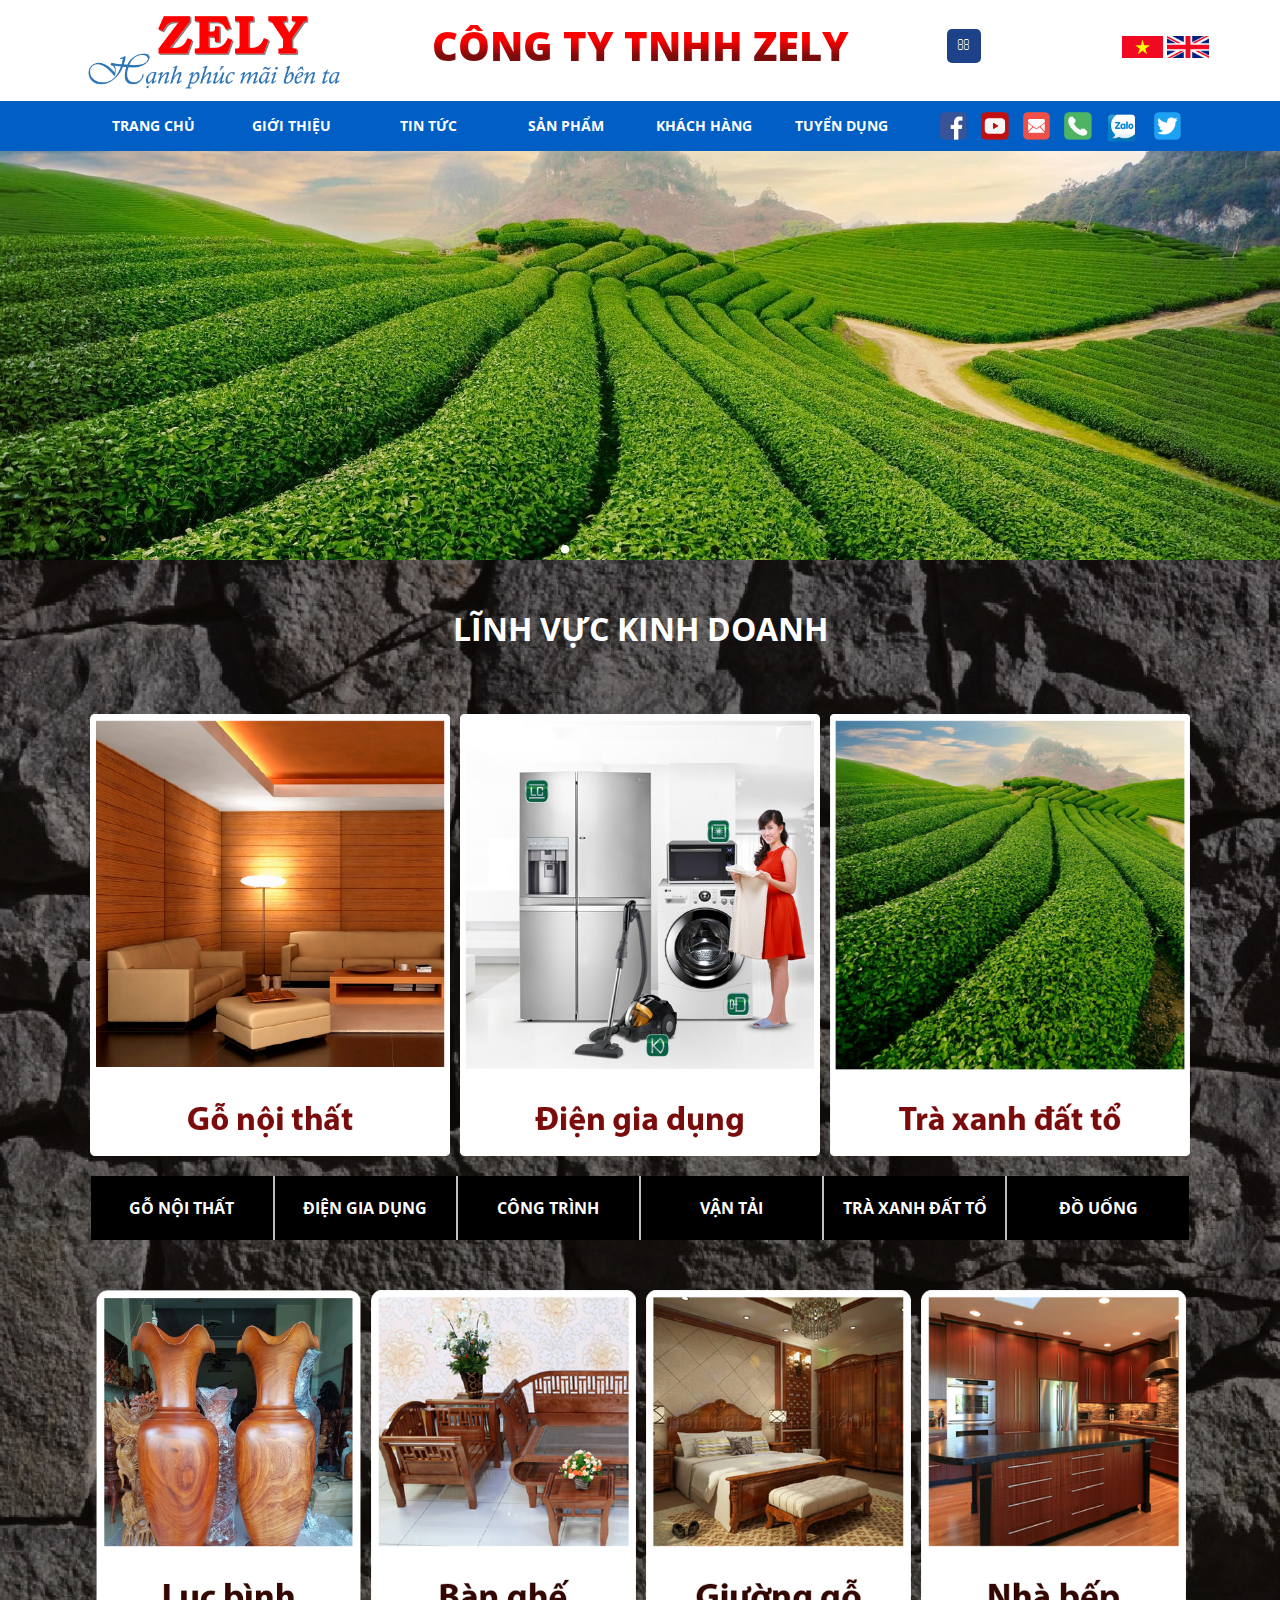
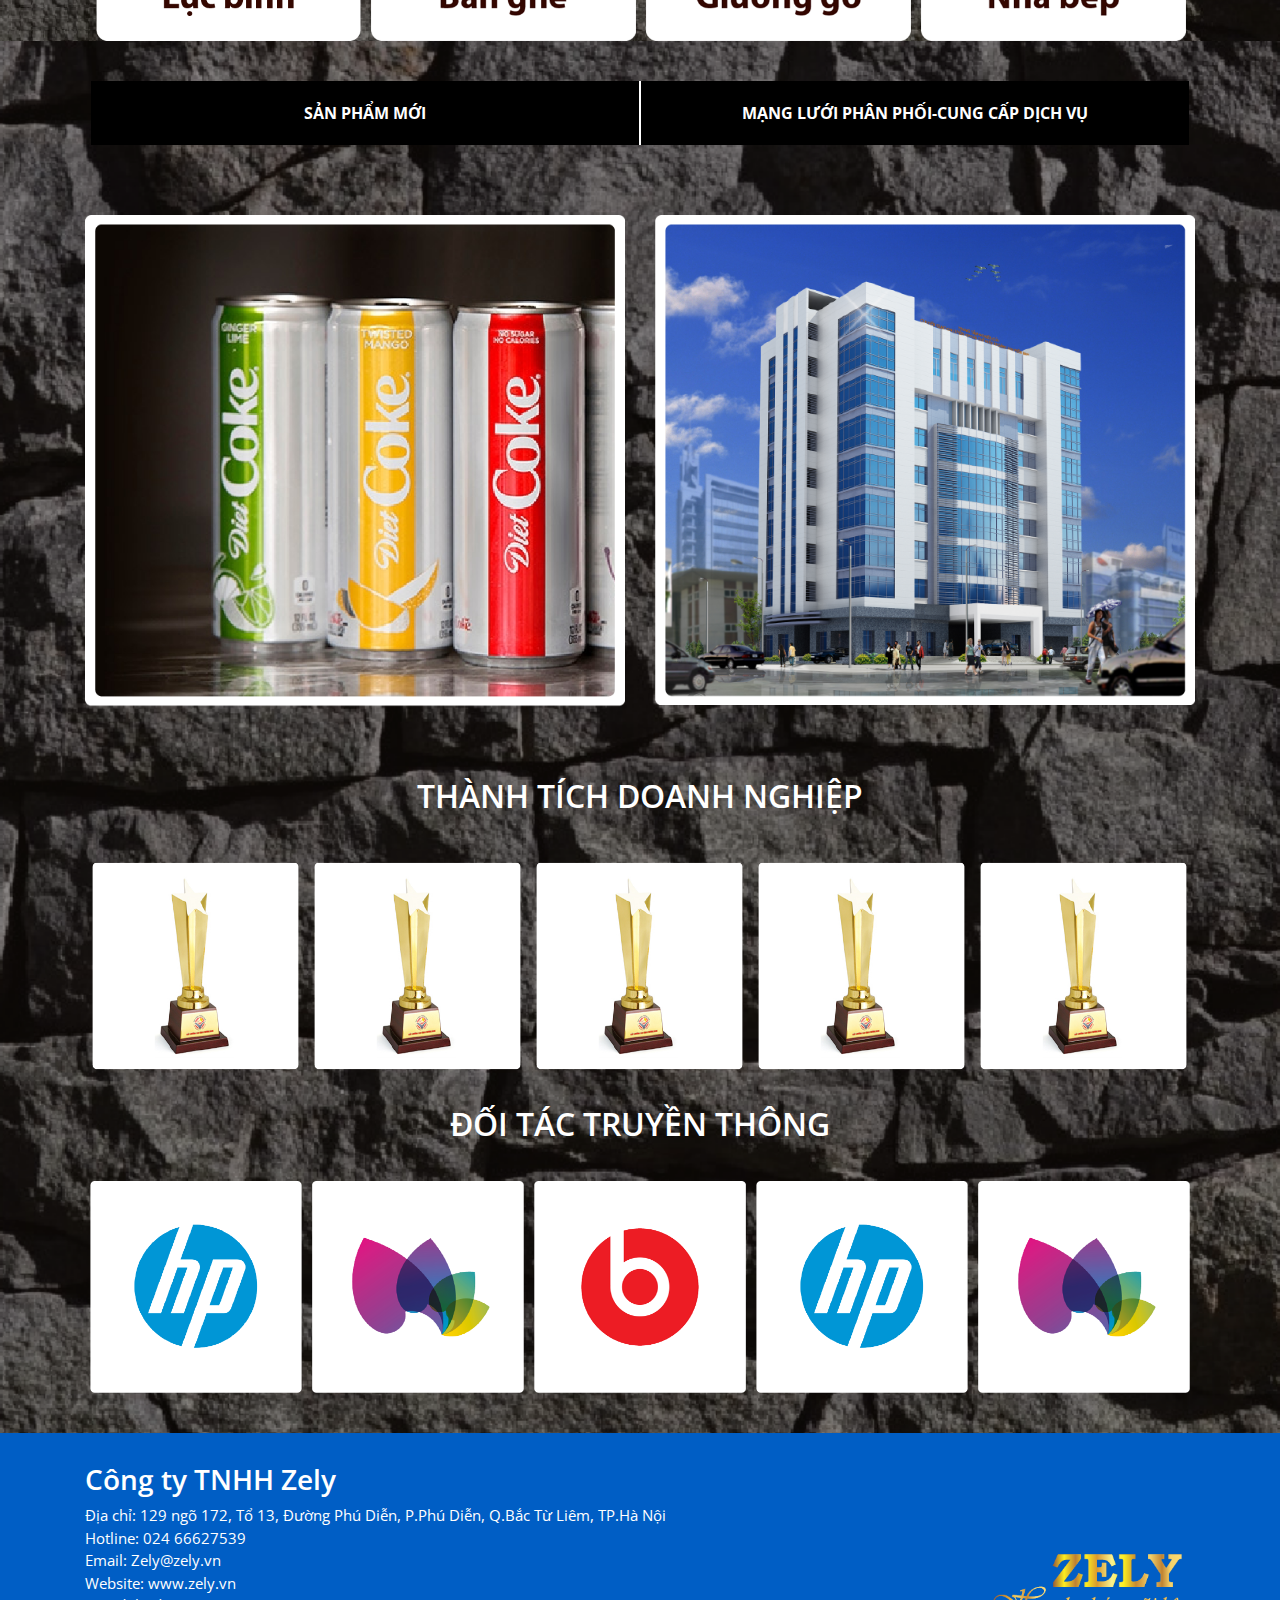
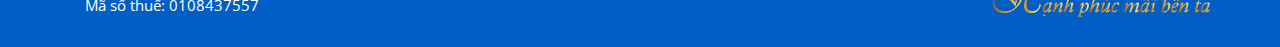
==== index.html @ 78811bee "up" ====
<!DOCTYPE html>
<html lang="en">
	<head>
		<meta charset="UTF-8">
		<meta name="viewport" content="width=device-width, initial-scale=1.0">
		<meta http-equiv="X-UA-Compatible" content="ie=edge">
		<title>Trang chủ</title>
		<!--CSS-->
		<link href="https://fonts.googleapis.com/css?family=Open+Sans:300,300i,400,400i,600,600i,700,700i,800,800i&amp;subset=cyrillic,cyrillic-ext,greek,greek-ext,latin-ext,vietnamese"
			rel="stylesheet">
			<link rel="stylesheet" href="CSS/bootstrap.min.css">
			<link rel="stylesheet" href="CSS/jquery.mmenu.all.css">
			<link rel="stylesheet" href="CSS\jquery.mmenu.css">
			<link rel="stylesheet" href="CSS\slick-theme.css">
			<link rel="stylesheet" href="CSS\slick.css">
			<link rel="stylesheet" href="CSS/font-awesome.min.css">
			<link rel="stylesheet" href="CSS/style.css">
			<!--JS-->
			<script src="JS/jquery-3.2.1.min.js"></script>
			<script src="js/bootstrap.min.js"></script>
			<script src="JS/jquery.mmenu.all.js"></script>
			<script src="JS\jquery.mmenu.js"></script>
			<script src="JS\slick.min.js"></script>
			<script src="JS/main.js"></script>
		</head>
		<body>
			<header class="header">
				<!-- mmenu -->
				<!-- top-bar -->
				<div class="container top-header">
					<div class="row">
						<div class="col-md-3 col-lg-3 col-sm-3 col-3 logo">
							<a href="index.html"><img src="IMG/logo.png" alt="zely"></a>
						</div>
						<div class="col-md-8 col-lg-6 col-sm-8 col-7  text-logo">
							công ty tnhh zely
						</div>
						<div class="col-lg-3 col-md-1 col-sm-1 col-2 search">
							<div class="menu-mobile">
								<a href="#menu"><i class="fa fa-bars" aria-hidden="true"></i></a>
								<nav id="menu">
									<ul id="panel-menu">
										<li><a href="index.html">Trang chủ</a></li>
										<li><a href="#">giới thiệu</a>
										<ul>
											<li><a href="about.html">giới thiệu chung</a></li>
											<li><a href="#">tầm nhìn</a></li>
											<li><a href="#">sứ mệnh</a></li>
											<li><a href="#">giá trị cốt lõi</a></li>
										</ul>
									</li>
									<li><a href="#">tin tức</a></li>
									<li><a href="#">sản phẩm</a>
									<ul>
										<li><a href="wood.html">gỗ nội thất</a></li>
										<li><a href="#">điện gia dụng</a></li>
										<li><a href="#">công trình</a></li>
										<li><a href="#">vận tải</a></li>
										<li><a href="#">trà xanh đất tổ</a></li>
										<li><a href="#">đồ uống</a></li>
										<li><a href="#">sản phẩm khác</a></li>
									</ul>
								</li>
								<li><a href="#">khách hàng</a></li>
								<li><a href="#">tuyển dụng</a></li>
								<li><a href="#">ngôn ngữ</a>
								<ul>
									<li><a href="index.html">Tiếng Việt</a></li>
									<li><a href="index-EN.html">Tiếng Anh</a></li>
								</ul>
							</li>
						</ul>
					</nav>
				</div>
				<!-- search option start -->
				<div class="search-option">
					<input type="text" class="tsearch" placeholder="Tìm kiếm...">
					<button class="button btn-search" type="submit"><i class="fa fa-search"></i></button>
				</div>
				<a class="main-search" href="javascript:;"><i class="fa fa-search"></i></a>
				<!-- search option end -->
				<!-- ngôn ngữ -->
				<ul class="language list-unstyled">
					<li><a href="index.html"><img src="IMG\vietnam.jpg" alt="cờ việt nam"></a></li>
					<li><a href="index-EN.html"><img src="IMG\england .jpg" alt="cờ anh"></a></li>
				</ul>
				<!-- end-ngôn-ngữ -->
			</div>
		</div>
	</div>
	<!-- end-top-bar -->
	<!-- menu-desktop -->
	<!-- menu -->
	<div class="mid-header">
		<div class="container">
			<div class="row">
				<ul class="list-unstyled menu-desktop col-lg-9 col-md-9">
					<li><a href="index.html">Trang chủ</a></li>
					<li><a href="#">giới thiệu</a>
					<ul class="drop-dow list-unstyled">
						<li><a href="about.html">giới thiệu chung</a></li>
						<li><a href="#">tầm nhìn</a></li>
						<li><a href="#">sứ mệnh</a></li>
						<li><a href="#">giá trị cốt lõi</a></li>
					</ul>
				</li>
				<li><a href="#">tin tức</a></li>
				<li><a href="#">sản phẩm</a>
				<ul class="drop-dow list-unstyled">
					<li><a href="wood.html">gỗ nội thất</a></li>
					<li><a href="#">điện gia dụng</a></li>
					<li><a href="#">công trình</a></li>
					<li><a href="#">vận tải</a></li>
					<li><a href="#">trà xanh đất tổ</a></li>
					<li><a href="#">đồ uống</a></li>
					<li><a href="#">sản phẩm khác</a></li>
				</ul>
			</li>
			<li><a href="#">khách hàng</a></li>
			<li><a href="#">tuyển dụng</a></li>
		</ul>
		<!-- social -->
		<ul class="col-lg-3 col-md-3 list-unstyled menu-social">
			<li class="facebook"><a href="#"><img src="IMG\Social\facebook.png" alt="facebook"></a></li>
			<li class="youtube"><a href="#"><img src="IMG\Social\youtube.png" alt="youtube"></a></li>
			<li class="email"><a href="#"><img src="IMG\Social\email.png" alt="email"></a></li>
			<li class="phone"><a href="#"><img src="IMG\Social\phone.png" alt="phone"></a></li>
			<li class="zalo"><a href="#"><img src="IMG\Social\zalo.png" alt="zalo"></a></li>
			<li class="twiter"><a href="#"><img src="IMG\Social\twiter.png" alt="twiter"></a></li>
		</ul>
	</div>
	<!-- end-menu-desktop -->
</div>
</div>
</header>
<!-- start-slider -->
<section>
<div class="slider-banner">
<div id="single_item">
	<div><img src="IMG\slide.png" alt="tea"></div>
	<div><img src="IMG\Asset 1.png" alt="home"></div>
	<div><img src="IMG\slide.png" alt="tea"></div>
	<div><img src="IMG\Asset 1.png" alt="home"></div>
	<div><img src="IMG\slide.png" alt="tea"></div>
	<div><img src="IMG\Asset 1.png" alt="home"></div>
</div>
</div>
</section>
<!-- end-slider -->
<!-- Lĩnh vực kinh doanh-->
<section class="business-areas">
<div class="container all-areas">
<h2 class="title-business-areas">lĩnh vực kinh doanh</h2>
<div class="slider-business-areas">
	<div class="list-slider-areas">
		<div><img src="IMG/list-areas1.png" alt="1"></div>
		<div><img src="IMG/list-areas2.png" alt="2"></div>
		<div><img src="IMG/list-areas3.png" alt="1"></div>
		<div><img src="IMG/list-areas1.png" alt="1"></div>
		<div><img src="IMG/list-areas2.png" alt="2"></div>
		<div><img src="IMG/list-areas3.png" alt="1"></div>
	</div>
</div>
<div class="menu-produ">
	<a href="#menu-reponsive"><i class="fa fa-bars" aria-hidden="true"></i></a>
	<nav id="menu-reponsive">
		<ul id="panel-menu">
			<li><a href="wood.html">gỗ nội thất</a></li>
			<li><a href="#">điện gia dụng</a></li>
			<li><a href="#">công trình</a></li>
			<li><a href="#">vận tải</a></li>
			<li><a href="#">trà xanh đất tổ</a></li>
			<li><a href="#">đồ uống</a></li>
		</ul>
	</nav>
</div>
<div class="menu-product">
	<ul class="list-menu-product">
		<li><a href="wood.html">gỗ nội thất</a></li>
		<li><a href="#">điện gia dụng</a></li>
		<li><a href="#">công trình</a></li>
		<li><a href="#">vận tải</a></li>
		<li><a href="#">trà xanh đất tổ</a></li>
		<li><a href="#">đồ uống</a></li>
	</ul>
	<div class="slide-list-product">
		<div class="product-slide">
			<img src="IMG/list-product-1.png" alt="lục bình">
			<img src="IMG/list-product-2.png" alt="bàn ghế">
			<img src="IMG/list-product-3.png" alt="giường gỗ">
			<img src="IMG/list-product-4.png" alt="nhà bếp">
			<img src="IMG/list-product-1.png" alt="lục bình">
			<img src="IMG/list-product-2.png" alt="bàn ghế">
			<img src="IMG/list-product-3.png" alt="giường gỗ">
			<img src="IMG/list-product-4.png" alt="nhà bếp">
			<img src="IMG/list-product-1.png" alt="lục bình">
			<img src="IMG/list-product-2.png" alt="bàn ghế">
			<img src="IMG/list-product-3.png" alt="giường gỗ">
			<img src="IMG/list-product-4.png" alt="nhà bếp">
		</div>
	</div>
</div>
</section>
<section class="new-product">
<div class="container">
	<ul class="list-new-product">
		<li><a href="#">Sản phẩm mới</a></li>
		<li><a href="#">Mạng lưới phân phối-Cung cấp dịch vụ</a></li>
	</ul>
	<div class="row lan-product-new">
		<div class="col-md-6">
			<div class="slide-coke">
				<img src="IMG/coke.png" alt="drink-coke">
				<img src="IMG/coke.png" alt="drink-coke">
				<img src="IMG/coke.png" alt="drink-coke">
				<img src="IMG/coke.png" alt="drink-coke">
				<img src="IMG/coke.png" alt="drink-coke">
			</div>
		</div>
		<div class="col-md-6">
			<div class="slide-house">
				<img src="IMG/house.png" alt="house">
				<img src="IMG/house.png" alt="house">
				<img src="IMG/house.png" alt="house">
				<img src="IMG/house.png" alt="house">
				<img src="IMG/house.png" alt="house">
			</div>
		</div>
	</div>
</div>
<div class="achievements">
	<div class="container">
		<h2 class="title-achievements">thành tích doanh nghiệp</h2>
		<div class="pic-achievements">
			<img src="IMG/cup.png" alt="cup">
			<img src="IMG/cup.png" alt="cup">
			<img src="IMG/cup.png" alt="cup">
			<img src="IMG/cup.png" alt="cup">
			<img src="IMG/cup.png" alt="cup">
			<img src="IMG/cup.png" alt="cup">
			<img src="IMG/cup.png" alt="cup">
			<img src="IMG/cup.png" alt="cup">
			<img src="IMG/cup.png" alt="cup">
			<img src="IMG/cup.png" alt="cup">
		</div>
	</div>
</div>
<div class="partner">
	<div class="container">
		<h2 class="title-partner">đối tác truyền thông</h2>
		<div class="pic-partner">
			<img src="IMG/partner1.png" alt="cup">
			<img src="IMG/partner2.png" alt="cup">
			<img src="IMG/partner3.png" alt="cup">
			<img src="IMG/partner1.png" alt="cup">
			<img src="IMG/partner2.png" alt="cup">
			<img src="IMG/partner3.png" alt="cup">
			<img src="IMG/partner4.png" alt="cup">
			<img src="IMG/partner1.png" alt="cup">
			<img src="IMG/partner2.png" alt="cup">
			<img src="IMG/partner3.png" alt="cup">
			<img src="IMG/partner4.png" alt="cup">
		</div>
	</div>
</div>
</section>
<footer class="footer">
<div class="container all-logo-gold">
	<h3 class="title-company">Công ty TNHH Zely</h3>
	<div class="text-company">
		Địa chỉ: 129 ngõ 172, Tổ 13, Đường Phú Diễn, P.Phú Diễn, Q.Bắc Từ Liêm, TP.Hà Nội <br />
		Hotline: 024 66627539<br />
		Email: Zely@zely.vn<br />
		Website: www.zely.vn<br />
		Mã số thuế: 0108437557<br />
	</div>
	<div class="logo-gold">
		<img src="IMG/logo-gold.png" alt="">
	</div>
</div>
</footer>
</body>
</html>
---- CSS/style.css ----
body {
    margin: 0;
    padding: 0;
    font-family: 'Open Sans', sans-serif
}

img {
    width: 100%
}

.top-header {
    margin-top: 16px
}

.text-logo {
    text-transform: uppercase;
    font-size: 40px;
    font-weight: 900;
    width: 58%;
    text-align: center;
    background: linear-gradient(to bottom, red 30%, #7A0C0C 50%);
    color: transparent;
    -webkit-background-clip: text;
    background-clip: text
}

.search-option-5 button.button {
    display: inline-block;
    border: none;
    background: none;
    padding: 0
}

.search-option {
    background: #fff none repeat scroll 0 0;
    bottom: -5px;
    color: #444;
    display: none;
    position: absolute;
    right: 1px;
    width: 260px;
    z-index: 99999
}

.search-option input {
    background: #fff none repeat scroll 0 0;
    border: 1px solid #1E428A;
    color: #444;
    display: block;
    float: left;
    font-size: 14px;
    font-style: italic;
    padding: 8px 10px;
    width: 225px;
    height: 34px
}

.search-option button.button {
    background: #1e428a;
    border: medium none;
    color: #fff;
    display: inline-block;
    float: right;
    font-size: 14px;
    line-height: 34px;
    padding: 0 11px;
    text-align: center
}

.header a.main-search {
    color: #fff;
    left: -84%;
    display: inline-block;
    float: right;
    font-size: 13px;
    line-height: 33px;
    position: relative;
    text-align: center;
    width: 34px;
    height: 34px;
    background: #1e428a;
    border-radius: 5px;
    margin-top: 13px
}

.language img {
    width: 47%
}

.language {
    display: inline;
    flex-direction: row;
    margin: 0;
    position: absolute;
    left: 69%;
    top: 21%
}

div#mm-2 {
    background: #498BCE !important;
}

.language li {
    display: inline
}

.menu-prod {
    float: right;
    width: 37px;
    text-align: center;
    padding: 7px;
    background: #0056B3;
    display: none;
    margin-top: 5px;
}

.menu-produ {
    float: right;
    width: 37px;
    text-align: center;
    padding: 7px;
    background: #0056B3;
    display: none;
    margin-top: 5px;
}

.menu-prod a {
    text-decoration: none;
    color: #fff
}

.menu-produ a {
    text-decoration: none;
    color: #fff
}

.menu-prod i {
    font-size: 18px;
}

.menu-produ i {
    font-size: 18px;
}

#menu-reponsiv {
    text-transform: uppercase
}

#menu-reponsive {
    text-transform: uppercase
}

ul.mm-listview {
    background: #0056B3
}

li.mm-listitem {
    color: #fff;
    font-weight: 600
}

div#panel-menu {
    background: #0056B3;
}

@media(max-width:1199px) {
    .text-logo-en {
        font-size: 36px !important;
    }
    .list-menu-wood-EN li {
        font-size: 14px;
    }
}

@media (max-width:991px) {
    .menu-prod {
        display: block;
    }
    .list-menu-wood {
        display: none !important;
    }
    .text-company {
        font-size: 14px;
    }
    h3.title-company {
        font-size: 25px !important;
    }
    h2.title-achievements,
    h2.title-partner {
        font-size: 29px !important;
    }
    .list-menu-product {
        display: none !important;
    }
    .list-new-product li {
        font-size: 15px;
        padding: 11px 0 !important;
    }
    .menu-produ {
        display: block;
    }
    .mid-header .container {
        overflow: hidden
    }
    .header .mid-header {
        margin-top: 0;
        background: unset
    }
    .header .menu-mobile {
        display: block
    }
    .mid-header .menu-social {
        display: none
    }
    .mid-header .menu-desktop {
        display: none
    }
    .language {
        left: 60%;
        top: 19%;
        display: none
    }
    .header a.main-search {
        display: none
    }
    .text-logo {
        font-size: 29px;
        text-align: left;
    }
    /*.search-top-header
   {
      margin-top:6px;
      font-size:10px;
      height:29px
      }*/
    .search-top-header {
        display: none
    }
    .logo-gold img {
        top: 72% !important;
    }
}

@media (max-width:767px) {
    .text-logo-en {
        font-size: 26px !important;
    }
    footer.footer {
        padding: 15px 0 !important;
    }
    .text-company {
        font-size: 14px;
    }
    h3.title-company {
        font-size: 22px !important;
    }
    .logo-gold img {
        top: 79% !important;
        width: 22% !important;
    }
    h2.title-achievements,
    h2.title-partner {
        font-size: 21px !important;
        padding: 20px 0 !important;
    }
    .product-slide button {
        display: none !important;
    }
    .list-new-product li {
        font-size: 17px;
    }
    .top-header {
        margin-top: 0px;
    }
    .search .menu-mobile {
        float: right;
        text-align: center;
        padding: 2px 7px;
        background: #0056B3;
        margin-top: 10px;
    }
    .text-logo {
        font-size: 21px;
        margin-top: 10px;
    }
    .logo img {
        width: 114%;
        margin-top: 10px;
    }
    .new-product {
        padding: 15px 0 !important;
    }
    .slide-house {
        margin: 0px 0px !important;
    }
}

@Media(max-width:576px) {
    .text-logo-en {
        font-size: 22px !important;
    }
    h3.title-company {
        font-size: 20px !important;
    }
    .text-company {
        font-size: 13px !important;
    }
    .list-new-product {
        flex-direction: column !important;
        width: 100% !important;
        margin-bottom: 0px !important;
    }
    .list-new-product li {
        font-size: 13px;
        width: 100% !important;
        border-left: none !important;
        border-right: none !important;
        border-bottom: 1px solid #fff;
    }
    .list-new-product li:last-child {
        border-bottom: none;
    }
}

@media (max-width:515px) {
    .text-logo-en {
        font-size: 19px !important;
    }
}

@media (max-width:455px) {
    .text-company {
        font-size: 11px !important;
    }
    h3.title-company {
        font-size: 15px !important;
    }
    .list-new-product li {
        font-size: 11px;
    }
}

@media (max-width:504px) {
    h2.title-achievements,
    h2.title-partner {
        font-size: 19px !important;
        padding: 13px 0 !important;
    }
    .text-logo {
        font-size: 19px
    }
    .search .menu-mobile {}
}

@media (max-width:473px) {
    .search .menu-mobile {
        margin-top: 6px;
    }
}

@media (max-width:452px) {
    .text-logo-en {
        font-size: 16px !important;
    }
    .text-logo {
        font-size: 18px;
    }
}

@media (max-width:431px) {
    .text-logo {
        font-size: 17px;
    }
}

@media (max-width:428px) {
    h2.title-achievements,
    h2.title-partner {
        font-size: 16px !important;
    }
    .text-logo {
        font-size: 16px
    }
    .logo img {
        width: 138%;
    }
}

@media(max-width:428px) {
    .text-logo {
        font-size: 15px;
    }
}

@media (max-width:368px) {
    h2.title-achievements,
    h2.title-partner {
        font-size: 14px !important;
    }
    .text-logo {
        font-size: 14px
    }
    .logo img {
        width: 149%;
    }
}

@media (max-width:346px) {
    .text-logo {
        font-size: 13px;
    }
}

@media (max-width: 326px) {
    .text-logo {
        font-size: 12px !important;
    }
}

@media (max-width:315px) {
    h2.title-achievements,
    h2.title-partner {
        font-size: 13px !important;
        padding: 10px 0 !important;
    }
    .text-logo {
        font-size: 13px
    }
}

/*mid-header*/

.mid-header {
    background: #005EC5;
    margin-top: 5px
}

.menu-desktop {
    display: flex;
    margin: 0;
    height: 50px
}

.menu-desktop>li {
    text-transform: uppercase;
    position: relative;
    text-align: center;
    width: 16.666%;
    padding-top: 14px;
    font-size: 14px
}

.menu-desktop>li>a {
    text-decoration: none;
    font-weight: 700;
    color: #fff
}

.menu-desktop>li:before {
    content: '';
    background: #fff;
    width: 0;
    height: 2px;
    left: 0;
    transition: all linear .5s;
    position: absolute;
    top: 0
}

.menu-desktop>li:hover:before {
    width: 100%
}

.drop-dow {
    background: #005ec5;
    border-top: 2px solid #1e428a;
    left: 0;
    opacity: 0;
    position: absolute;
    top: 115%;
    transition: all .3s ease 0;
    visibility: hidden;
    width: 220px;
    z-index: -99
}

.drop-dow li {
    border-bottom: 1px solid #ddd;
    padding: 0;
    position: relative;
    width: 100%
}

.drop-dow>li>a {
    color: #fff;
    display: block;
    font-size: 13px;
    font-weight: 700;
    padding: 10px 15px;
    text-transform: uppercase
}

.drop-dow>li>a:hover {
    color: #fff;
    background: #1e428a
}

li:hover .drop-dow {
    top: 100%;
    opacity: 1;
    z-index: 999;
    visibility: visible
}

.menu-desktop li:hover .drop-dow {
    display: block;
    transition: .9s
}

.menu-social {
    display: flex;
    margin-top: 11px;
    margin-bottom: 0
}

.menu-social li a img {
    width: 66%
}

.menu-mobile {
    float: right;
    width: 37px;
    text-align: center;
    padding: 7px;
    background: #0056B3;
    display: none
}

.menu-mobile a {
    text-decoration: none;
    color: #fff
}

.menu-mobile i {
    font-size: 18px;
}

#menu {
    text-transform: uppercase
}

ul.mm-listview {
    background: #0056B3
}

li.mm-listitem {
    color: #fff;
    font-weight: 600
}

.slider-banner .slick-dots {
    bottom: 0;
}

.slider-banner .slick-dots li.slick-active button:before {
    opacity: 1;
    color: #fff;
}

.slider-banner .slick-dots li button:before {
    opacity: 0.65;
    color: #000;
    font-size: 36px;
}

@media (max-width:767px) {
    .slider-banner .slick-dots li button:before {
        display: none !important;
    }
}

/* Lĩnh vực kinh doanh */

.business-areas {
    background: url(..//IMG/background-areas.png) top center repeat;
    background-size: cover;
    margin-top: -30px;
}

h2.title-business-areas {
    text-transform: uppercase;
    text-align: center;
    font-weight: 700;
    color: #fff;
    margin-bottom: 66px;
}

.all-areas {
    padding-top: 50px;
}

.slider-business-areas img {
    padding: 0px 5px
}

.slider-banner .slick-slide,
.slider-business-areas .slick-slide:focus {
    outline: none !important;
}

.slider-business-areas .slick-next:before {
    content: '\f0da';
    font-family: FontAwesome;
}

.slider-business-areas .slick-prev:before {
    content: '\f0d9';
    font-family: FontAwesome;
}

.slider-business-areas .slick-prev:before,
.slider-business-areas .slick-next:before {
    opacity: 1;
    font-size: 40px;
}

@media(max-width: 991px) {
    h2.title-business-areas {
        font-size: 29px;
    }
    h2.title-business-areas {
        margin-bottom: 46px;
    }
}

.all-fix {
    height: 326px !important;
}

@media(max-width: 767px) {
    h2.title-business-areas {
        font-size: 21px;
    }
    h2.title-business-areas {
        margin-bottom: 30px;
    }
    .slider-business-areas button {
        display: none !important;
    }
    .about {
        padding: 50px 0 !important;
    }
    .mid-about {
        margin: 36px 0 !important;
    }
    .mid-about {
        height: 325px !important;
    }
    .title-about {
        font-size: 20px !important;
    }
}

@media(max-width: 576px) {
    .slide-coke {
        margin: 28px 0 !important;
    }
    .all-areas {
        padding-top: 27px;
    }
    .list-product-wood ul {
        display: flex;
        flex-direction: column;
    }
    .list-pro img {
        width: 90% !important;
    }
    .pagination a {
        font-size: 13px !important;
    }
}

@media(max-width: 504px) {
    h2.title-business-areas {
        font-size: 19px;
    }
}

@media(max-width:462px) {
    .title-about {
        font-size: 17px !important;
    }
    .all-fix {
        height: 281px !important;
    }
}

@media(max-width: 428px) {
    h2.title-business-areas {
        font-size: 16px;
    }
    .all-areas {
        padding-top: 15px;
    }
    h2.title-business-areas {
        margin-bottom: 15px;
    }
}

@media(max-width: 389px) {
    .text-logo-en {
        font-size: 14px !important;
    }
}

@media(max-width: 368px) {
    h2.title-business-areas {
        font-size: 14px;
    }
}

@media(max-width: 346px) {
    .text-logo-en {
        font-size: 12px !important;
    }
}

@media(max-width: 315px) {
    h2.title-business-areas {
        font-size: 13px;
    }
}

@media (max-width: 305px) {
    .text-logo-en {
        font-size: 12px !important;
    }
}

/* menu-product */

.menu-product {
    width: 99%;
    margin: 0 auto;
}

.list-menu-product {
    list-style: none;
    display: flex;
    margin-top: 20px;
    padding: 0;
    background: #000;
}

.list-menu-product li {
    text-transform: uppercase;
    cursor: pointer;
    text-align: center;
    padding: 20px 0;
    width: 16.69%;
    font-weight: 700;
    border-left: 1px solid #BFBFBF;
    border-right: 1px solid #BFBFBF;
}

.list-menu-product li:first-child {
    border-left: none;
}

.list-menu-product li:last-child {
    border-right: none;
}

.list-menu-product li a {
    text-decoration: none;
    color: #fff;
}

.product-slide {
    margin-top: 50px;
}

.product-slide img {
    padding: 0px 5px
}

.product-slide .slick-slide,
.product-slide .slick-slide:focus {
    outline: none !important;
}

.product-slide .slick-next:before {
    content: '\f0da';
    font-family: FontAwesome;
}

.product-slide .slick-prev:before {
    content: '\f0d9';
    font-family: FontAwesome;
}

.product-slide .slick-prev:before,
.product-slide .slick-next:before {
    opacity: 1;
    font-size: 40px;
}

.active {
    background: #005EC5 !important;
}

.list-new-product {
    display: flex;
    background: #000;
    list-style-type: none;
    width: 99%;
    margin: 0 auto;
    ;
    padding-left: 0;
}

.list-new-product li {
    width: 50%;
    text-align: center;
    padding: 20px 0;
    font-weight: 700;
    border-left: 1px solid #fff;
    border-right: 1px solid #fff
}

.list-new-product li:first-child {
    border-left: none;
}

.list-new-product li:last-child {
    border-right: none;
}

.list-new-product li a {
    text-decoration: none;
    color: #fff;
    text-transform: uppercase;
}

.slide-coke .slick-slide,
.slide-coke .slick-slide:focus {
    outline: none !important;
}

.slide-house .slick-slide,
.slide-house .slick-slide:focus {
    outline: none !important;
}

.new-product {
    background: url(../IMG/background-areas.png) top center no-repeat;
    background-size: cover;
    padding: 40px 0;
}

.list-new-product {
    margin-bottom: 30px;
}

.slide-coke {
    margin: 40px 0;
}

.slide-house {
    margin: 40px 0;
}

h2.title-achievements,
h2.title-partner {
    text-align: center;
    color: #fff;
    text-transform: uppercase;
    font-weight: 600;
    padding: 30px 0;
}

.pic-partner img {
    padding: 0 5px;
}

.logo-gold {}

.logo-gold img {
    width: 19%;
    position: absolute;
    top: 59%;
    right: 0;
}

footer.footer {
    padding: 30px 0;
    background: #005EC5;
}

.text-company {
    color: #fff;
    font-size: 15px;
}

h3.title-company {
    font-weight: 600;
    color: #fff;
}

.all-logo-gold {
    position: relative;
}

/* About */

.about {
    background: url(../IMG/background-areas.png) top center no-repeat;
    background-size: cover;
    padding: 140px 0;
}

.pic-about {
    text-align: center;
    padding-top: 50px;
}

.pic-about img {
    width: 20%;
}

.title-about {
    text-align: center;
    text-transform: uppercase;
    margin: 10px 0;
    font-weight: 700;
    font-size: 25px;
}

.text-about {
    padding: 0 20px;
    font-size: 15px;
    text-align: center;
}

.all-about {
    background: #fff;
    border-radius: 32px;
    transition-timing-function: ease-out;
    transition-duration: .35s;
}

.all-about:hover {
    transition-timing-function: ease-out;
    transition-duration: .3s;
    transform: translateY(-10px);
    box-shadow: 0 14px 32px 0 rgba(0, 0, 0, 0.3);
}

.all-fix {
    height: 303px;
}

.mid-about {
    height: 383px;
}

/* Gỗ nội thất */

.list-menu-wood {
    list-style: none;
    display: flex;
    padding: 0;
    background: #000;
    margin: 0;
}

.list-menu-wood li {
    padding: 20px 0;
    width: 16.69%;
    border-left: 1px solid #BFBFBF;
    border-right: 1px solid #BFBFBF;
    cursor: pointer;
    text-align: center;
}

.list-menu-wood li:first-child {
    border-left: none;
}

.list-menu-wood li:last-child {
    border-right: none;
}

.menu-product-wood {
    width: 100%;
    margin: 0 auto;
    margin-top: -30px;
    background: url(../IMG/background-areas.png) top center no-repeat;
    background-size: cover;
}

.list-menu-wood li a {
    text-decoration: none;
    color: #fff;
    text-transform: uppercase;
    font-weight: 700;
}

.list-product-wood {
    padding: 80px 0;
}

article.list-pro>ul>li {
    display: inline;
}

.list-pro img {
    width: 24%;
    padding: 5px;
}

.all-menu-product-wood {
    padding-top: 40px;
}

.pagination {
    display: flex;
    width: 100%;
    justify-content: center;
    padding-bottom: 20px;
}

.pagination a {
    color: #fff;
    float: left;
    padding: 8px 16px;
    text-decoration: none;
    transition: background-color .3s;
}

.pagination a.active {
    color: #000;
}

.pagination a:hover:not(.active) {
    background-color: #ddd;
    color: #000;
}

.fix-en {}
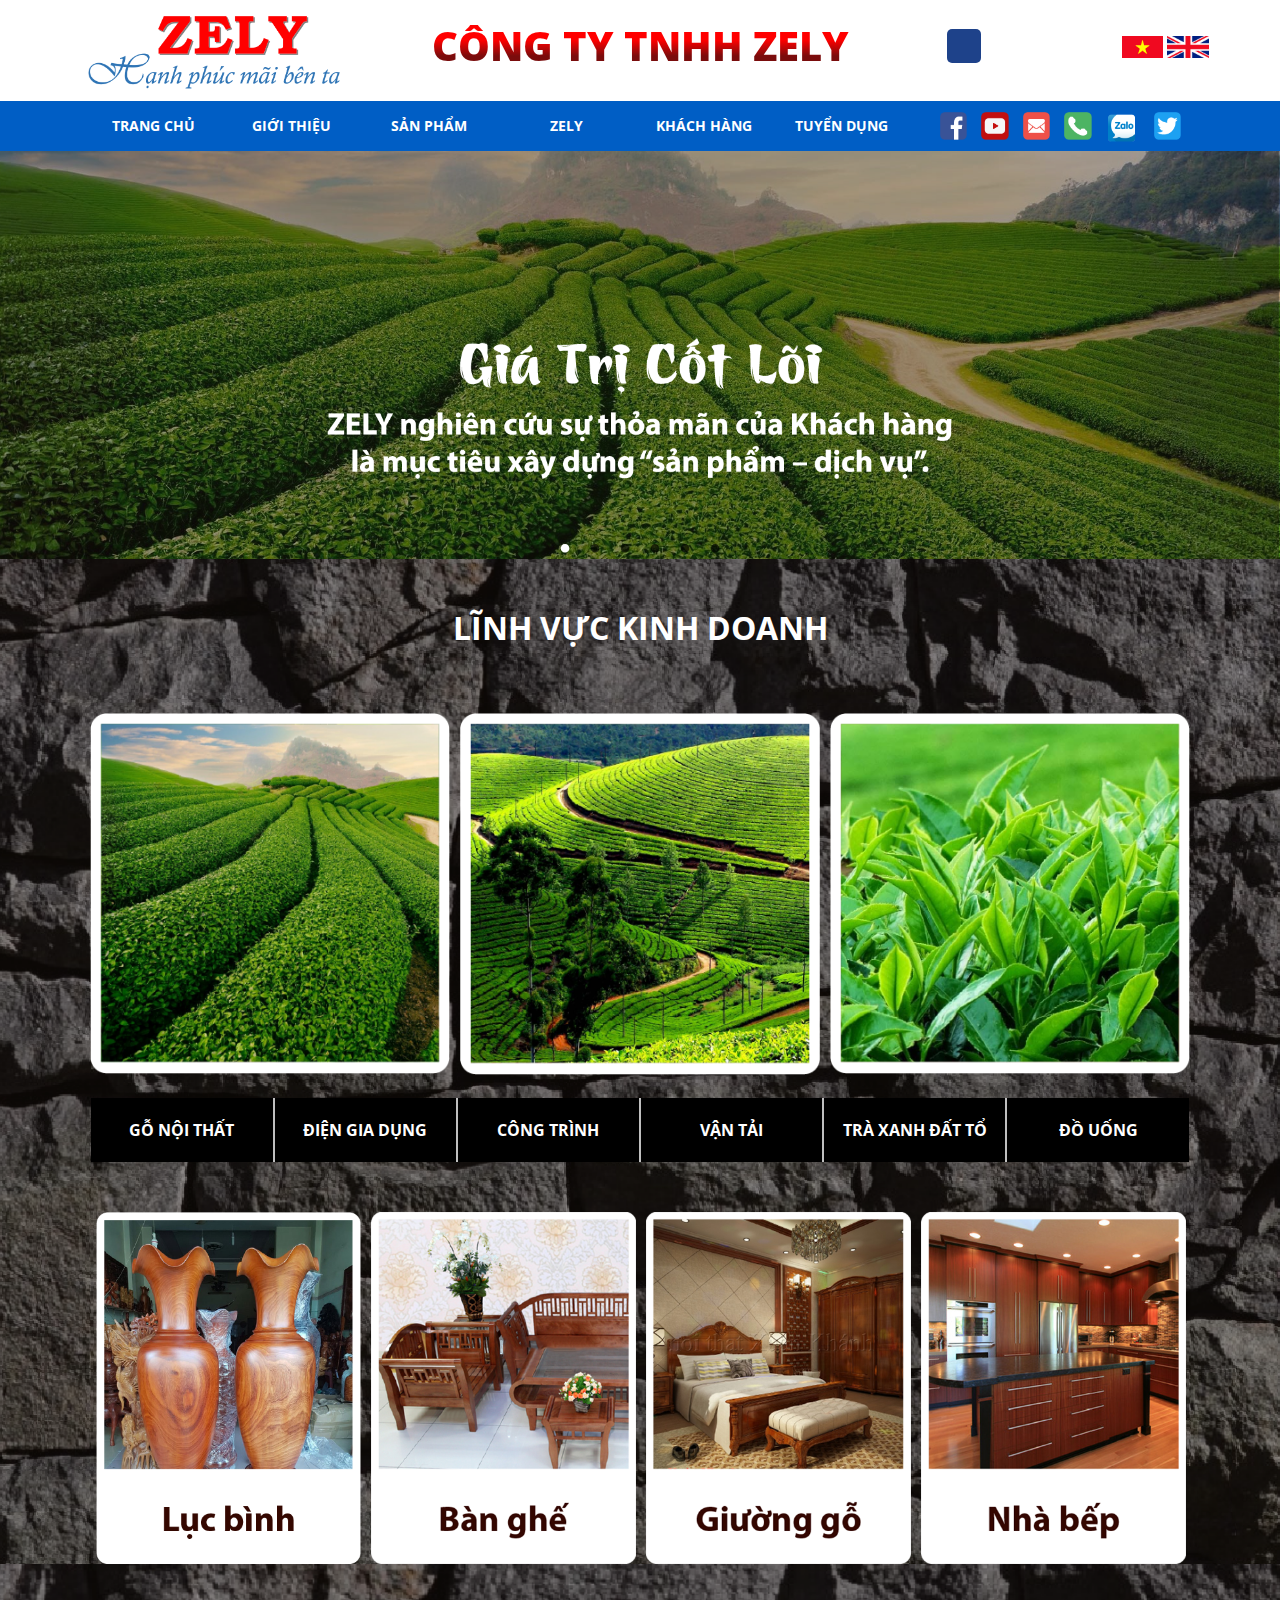
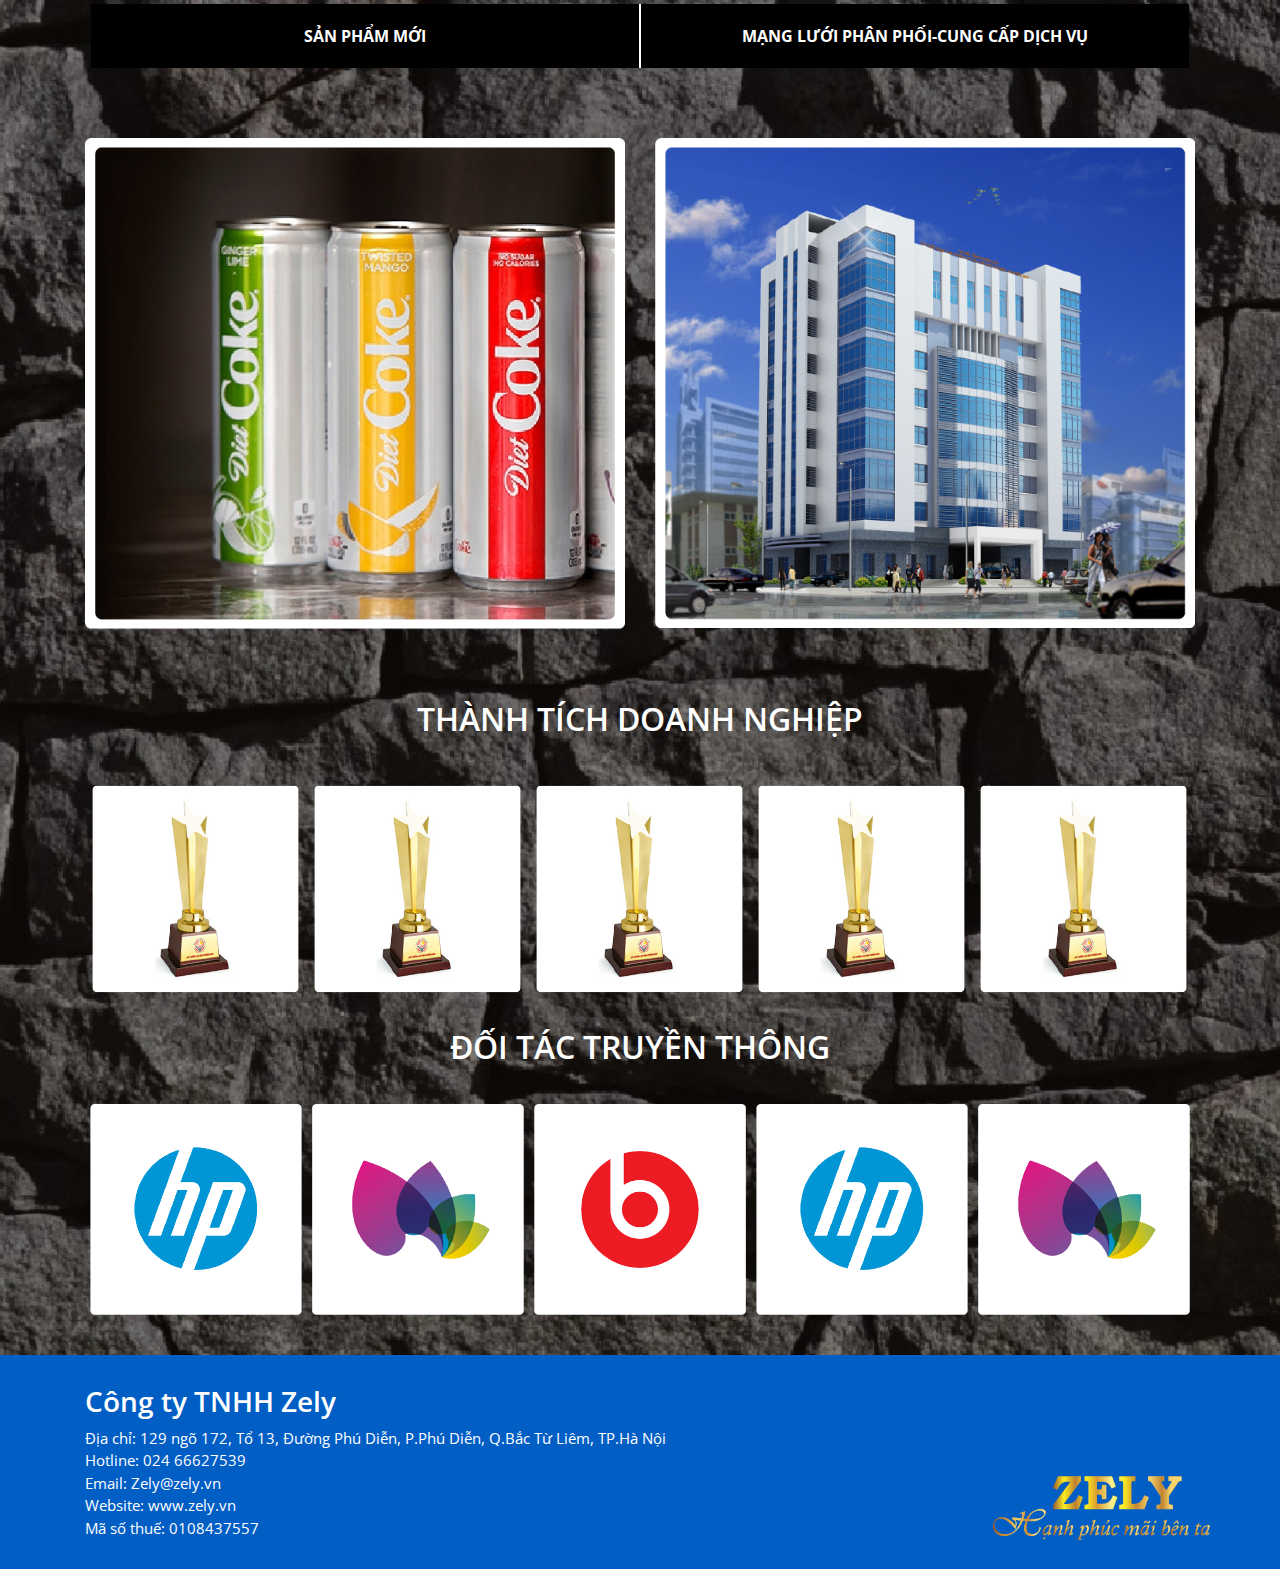
==== commit b9579081: "update" ====
--- a/index.html
+++ b/index.html
@@ -1,283 +1,315 @@
 <!DOCTYPE html>
 <html lang="en">
-	<head>
-		<meta charset="UTF-8">
-		<meta name="viewport" content="width=device-width, initial-scale=1.0">
-		<meta http-equiv="X-UA-Compatible" content="ie=edge">
-		<title>Trang chủ</title>
-		<!--CSS-->
-		<link href="https://fonts.googleapis.com/css?family=Open+Sans:300,300i,400,400i,600,600i,700,700i,800,800i&amp;subset=cyrillic,cyrillic-ext,greek,greek-ext,latin-ext,vietnamese"
-			rel="stylesheet">
-			<link rel="stylesheet" href="CSS/bootstrap.min.css">
-			<link rel="stylesheet" href="CSS/jquery.mmenu.all.css">
-			<link rel="stylesheet" href="CSS\jquery.mmenu.css">
-			<link rel="stylesheet" href="CSS\slick-theme.css">
-			<link rel="stylesheet" href="CSS\slick.css">
-			<link rel="stylesheet" href="CSS/font-awesome.min.css">
-			<link rel="stylesheet" href="CSS/style.css">
-			<!--JS-->
-			<script src="JS/jquery-3.2.1.min.js"></script>
-			<script src="js/bootstrap.min.js"></script>
-			<script src="JS/jquery.mmenu.all.js"></script>
-			<script src="JS\jquery.mmenu.js"></script>
-			<script src="JS\slick.min.js"></script>
-			<script src="JS/main.js"></script>
-		</head>
-		<body>
-			<header class="header">
-				<!-- mmenu -->
-				<!-- top-bar -->
-				<div class="container top-header">
-					<div class="row">
-						<div class="col-md-3 col-lg-3 col-sm-3 col-3 logo">
-							<a href="index.html"><img src="IMG/logo.png" alt="zely"></a>
-						</div>
-						<div class="col-md-8 col-lg-6 col-sm-8 col-7  text-logo">
-							công ty tnhh zely
-						</div>
-						<div class="col-lg-3 col-md-1 col-sm-1 col-2 search">
-							<div class="menu-mobile">
-								<a href="#menu"><i class="fa fa-bars" aria-hidden="true"></i></a>
-								<nav id="menu">
-									<ul id="panel-menu">
-										<li><a href="index.html">Trang chủ</a></li>
-										<li><a href="#">giới thiệu</a>
-										<ul>
-											<li><a href="about.html">giới thiệu chung</a></li>
-											<li><a href="#">tầm nhìn</a></li>
-											<li><a href="#">sứ mệnh</a></li>
-											<li><a href="#">giá trị cốt lõi</a></li>
-										</ul>
-									</li>
-									<li><a href="#">tin tức</a></li>
-									<li><a href="#">sản phẩm</a>
-									<ul>
-										<li><a href="wood.html">gỗ nội thất</a></li>
-										<li><a href="#">điện gia dụng</a></li>
-										<li><a href="#">công trình</a></li>
-										<li><a href="#">vận tải</a></li>
-										<li><a href="#">trà xanh đất tổ</a></li>
-										<li><a href="#">đồ uống</a></li>
-										<li><a href="#">sản phẩm khác</a></li>
-									</ul>
-								</li>
-								<li><a href="#">khách hàng</a></li>
-								<li><a href="#">tuyển dụng</a></li>
-								<li><a href="#">ngôn ngữ</a>
-								<ul>
-									<li><a href="index.html">Tiếng Việt</a></li>
-									<li><a href="index-EN.html">Tiếng Anh</a></li>
-								</ul>
-							</li>
-						</ul>
-					</nav>
-				</div>
-				<!-- search option start -->
-				<div class="search-option">
-					<input type="text" class="tsearch" placeholder="Tìm kiếm...">
-					<button class="button btn-search" type="submit"><i class="fa fa-search"></i></button>
-				</div>
-				<a class="main-search" href="javascript:;"><i class="fa fa-search"></i></a>
-				<!-- search option end -->
-				<!-- ngôn ngữ -->
-				<ul class="language list-unstyled">
-					<li><a href="index.html"><img src="IMG\vietnam.jpg" alt="cờ việt nam"></a></li>
-					<li><a href="index-EN.html"><img src="IMG\england .jpg" alt="cờ anh"></a></li>
-				</ul>
-				<!-- end-ngôn-ngữ -->
-			</div>
-		</div>
-	</div>
-	<!-- end-top-bar -->
-	<!-- menu-desktop -->
-	<!-- menu -->
-	<div class="mid-header">
-		<div class="container">
-			<div class="row">
-				<ul class="list-unstyled menu-desktop col-lg-9 col-md-9">
-					<li><a href="index.html">Trang chủ</a></li>
-					<li><a href="#">giới thiệu</a>
-					<ul class="drop-dow list-unstyled">
-						<li><a href="about.html">giới thiệu chung</a></li>
-						<li><a href="#">tầm nhìn</a></li>
-						<li><a href="#">sứ mệnh</a></li>
-						<li><a href="#">giá trị cốt lõi</a></li>
-					</ul>
-				</li>
-				<li><a href="#">tin tức</a></li>
-				<li><a href="#">sản phẩm</a>
-				<ul class="drop-dow list-unstyled">
-					<li><a href="wood.html">gỗ nội thất</a></li>
-					<li><a href="#">điện gia dụng</a></li>
-					<li><a href="#">công trình</a></li>
-					<li><a href="#">vận tải</a></li>
-					<li><a href="#">trà xanh đất tổ</a></li>
-					<li><a href="#">đồ uống</a></li>
-					<li><a href="#">sản phẩm khác</a></li>
-				</ul>
-			</li>
-			<li><a href="#">khách hàng</a></li>
-			<li><a href="#">tuyển dụng</a></li>
-		</ul>
-		<!-- social -->
-		<ul class="col-lg-3 col-md-3 list-unstyled menu-social">
-			<li class="facebook"><a href="#"><img src="IMG\Social\facebook.png" alt="facebook"></a></li>
-			<li class="youtube"><a href="#"><img src="IMG\Social\youtube.png" alt="youtube"></a></li>
-			<li class="email"><a href="#"><img src="IMG\Social\email.png" alt="email"></a></li>
-			<li class="phone"><a href="#"><img src="IMG\Social\phone.png" alt="phone"></a></li>
-			<li class="zalo"><a href="#"><img src="IMG\Social\zalo.png" alt="zalo"></a></li>
-			<li class="twiter"><a href="#"><img src="IMG\Social\twiter.png" alt="twiter"></a></li>
-		</ul>
-	</div>
-	<!-- end-menu-desktop -->
-</div>
-</div>
-</header>
-<!-- start-slider -->
-<section>
-<div class="slider-banner">
-<div id="single_item">
-	<div><img src="IMG\slide.png" alt="tea"></div>
-	<div><img src="IMG\Asset 1.png" alt="home"></div>
-	<div><img src="IMG\slide.png" alt="tea"></div>
-	<div><img src="IMG\Asset 1.png" alt="home"></div>
-	<div><img src="IMG\slide.png" alt="tea"></div>
-	<div><img src="IMG\Asset 1.png" alt="home"></div>
-</div>
-</div>
-</section>
-<!-- end-slider -->
-<!-- Lĩnh vực kinh doanh-->
-<section class="business-areas">
-<div class="container all-areas">
-<h2 class="title-business-areas">lĩnh vực kinh doanh</h2>
-<div class="slider-business-areas">
-	<div class="list-slider-areas">
-		<div><img src="IMG/list-areas1.png" alt="1"></div>
-		<div><img src="IMG/list-areas2.png" alt="2"></div>
-		<div><img src="IMG/list-areas3.png" alt="1"></div>
-		<div><img src="IMG/list-areas1.png" alt="1"></div>
-		<div><img src="IMG/list-areas2.png" alt="2"></div>
-		<div><img src="IMG/list-areas3.png" alt="1"></div>
-	</div>
-</div>
-<div class="menu-produ">
-	<a href="#menu-reponsive"><i class="fa fa-bars" aria-hidden="true"></i></a>
-	<nav id="menu-reponsive">
-		<ul id="panel-menu">
-			<li><a href="wood.html">gỗ nội thất</a></li>
-			<li><a href="#">điện gia dụng</a></li>
-			<li><a href="#">công trình</a></li>
-			<li><a href="#">vận tải</a></li>
-			<li><a href="#">trà xanh đất tổ</a></li>
-			<li><a href="#">đồ uống</a></li>
-		</ul>
-	</nav>
-</div>
-<div class="menu-product">
-	<ul class="list-menu-product">
-		<li><a href="wood.html">gỗ nội thất</a></li>
-		<li><a href="#">điện gia dụng</a></li>
-		<li><a href="#">công trình</a></li>
-		<li><a href="#">vận tải</a></li>
-		<li><a href="#">trà xanh đất tổ</a></li>
-		<li><a href="#">đồ uống</a></li>
-	</ul>
-	<div class="slide-list-product">
-		<div class="product-slide">
-			<img src="IMG/list-product-1.png" alt="lục bình">
-			<img src="IMG/list-product-2.png" alt="bàn ghế">
-			<img src="IMG/list-product-3.png" alt="giường gỗ">
-			<img src="IMG/list-product-4.png" alt="nhà bếp">
-			<img src="IMG/list-product-1.png" alt="lục bình">
-			<img src="IMG/list-product-2.png" alt="bàn ghế">
-			<img src="IMG/list-product-3.png" alt="giường gỗ">
-			<img src="IMG/list-product-4.png" alt="nhà bếp">
-			<img src="IMG/list-product-1.png" alt="lục bình">
-			<img src="IMG/list-product-2.png" alt="bàn ghế">
-			<img src="IMG/list-product-3.png" alt="giường gỗ">
-			<img src="IMG/list-product-4.png" alt="nhà bếp">
-		</div>
-	</div>
-</div>
-</section>
-<section class="new-product">
-<div class="container">
-	<ul class="list-new-product">
-		<li><a href="#">Sản phẩm mới</a></li>
-		<li><a href="#">Mạng lưới phân phối-Cung cấp dịch vụ</a></li>
-	</ul>
-	<div class="row lan-product-new">
-		<div class="col-md-6">
-			<div class="slide-coke">
-				<img src="IMG/coke.png" alt="drink-coke">
-				<img src="IMG/coke.png" alt="drink-coke">
-				<img src="IMG/coke.png" alt="drink-coke">
-				<img src="IMG/coke.png" alt="drink-coke">
-				<img src="IMG/coke.png" alt="drink-coke">
-			</div>
-		</div>
-		<div class="col-md-6">
-			<div class="slide-house">
-				<img src="IMG/house.png" alt="house">
-				<img src="IMG/house.png" alt="house">
-				<img src="IMG/house.png" alt="house">
-				<img src="IMG/house.png" alt="house">
-				<img src="IMG/house.png" alt="house">
-			</div>
-		</div>
-	</div>
-</div>
-<div class="achievements">
-	<div class="container">
-		<h2 class="title-achievements">thành tích doanh nghiệp</h2>
-		<div class="pic-achievements">
-			<img src="IMG/cup.png" alt="cup">
-			<img src="IMG/cup.png" alt="cup">
-			<img src="IMG/cup.png" alt="cup">
-			<img src="IMG/cup.png" alt="cup">
-			<img src="IMG/cup.png" alt="cup">
-			<img src="IMG/cup.png" alt="cup">
-			<img src="IMG/cup.png" alt="cup">
-			<img src="IMG/cup.png" alt="cup">
-			<img src="IMG/cup.png" alt="cup">
-			<img src="IMG/cup.png" alt="cup">
-		</div>
-	</div>
-</div>
-<div class="partner">
-	<div class="container">
-		<h2 class="title-partner">đối tác truyền thông</h2>
-		<div class="pic-partner">
-			<img src="IMG/partner1.png" alt="cup">
-			<img src="IMG/partner2.png" alt="cup">
-			<img src="IMG/partner3.png" alt="cup">
-			<img src="IMG/partner1.png" alt="cup">
-			<img src="IMG/partner2.png" alt="cup">
-			<img src="IMG/partner3.png" alt="cup">
-			<img src="IMG/partner4.png" alt="cup">
-			<img src="IMG/partner1.png" alt="cup">
-			<img src="IMG/partner2.png" alt="cup">
-			<img src="IMG/partner3.png" alt="cup">
-			<img src="IMG/partner4.png" alt="cup">
-		</div>
-	</div>
-</div>
-</section>
-<footer class="footer">
-<div class="container all-logo-gold">
-	<h3 class="title-company">Công ty TNHH Zely</h3>
-	<div class="text-company">
-		Địa chỉ: 129 ngõ 172, Tổ 13, Đường Phú Diễn, P.Phú Diễn, Q.Bắc Từ Liêm, TP.Hà Nội <br />
-		Hotline: 024 66627539<br />
-		Email: Zely@zely.vn<br />
-		Website: www.zely.vn<br />
-		Mã số thuế: 0108437557<br />
-	</div>
-	<div class="logo-gold">
-		<img src="IMG/logo-gold.png" alt="">
-	</div>
-</div>
-</footer>
+
+<head>
+    <meta charset="UTF-8">
+    <meta name="viewport" content="width=device-width, initial-scale=1.0">
+    <meta http-equiv="X-UA-Compatible" content="ie=edge">
+    <title>Trang chủ</title>
+    <!--CSS-->
+    <link href="https://fonts.googleapis.com/css?family=Open+Sans:300,300i,400,400i,600,600i,700,700i,800,800i&amp;subset=cyrillic,cyrillic-ext,greek,greek-ext,latin-ext,vietnamese" rel="stylesheet">
+    <link rel="stylesheet" href="CSS/bootstrap.min.css">
+    <link rel="stylesheet" href="CSS/jquery.mmenu.all.css">
+    <link rel="stylesheet" href="CSS\jquery.mmenu.css">
+    <link rel="stylesheet" href="CSS\slick-theme.css">
+    <link rel="stylesheet" href="CSS\slick.css">
+    <link rel="stylesheet" type="text/css" href="Lib/font-awesome-4.7.0/css/font-awesome.min.css">
+
+    <link rel="stylesheet" href="CSS/style.css">
+    <!--JS-->
+    <script src="JS/jquery-3.2.1.min.js"></script>
+    <script src="js/bootstrap.min.js"></script>
+    <script src="JS/jquery.mmenu.all.js"></script>
+    <script src="JS\jquery.mmenu.js"></script>
+    <script src="JS\slick.min.js"></script>
+    <script src="JS/main.js"></script>
+</head>
+
+<body>
+    <header class="header">
+        <!-- mmenu -->
+        <!-- top-bar -->
+        <div class="container top-header">
+            <div class="row">
+                <div class="col-md-3 col-lg-3 col-sm-3 col-3 logo">
+                    <a href="index.html"><img src="IMG/logo.png" alt="zely"></a>
+                </div>
+                <div class="col-md-8 col-lg-6 col-sm-8 col-7  text-logo">
+                    công ty tnhh zely
+                </div>
+                <div class="col-lg-3 col-md-1 col-sm-1 col-2 search">
+                    <div class="menu-mobile">
+                        <a href="#menu"><i class="fa fa-bars" aria-hidden="true"></i></a>
+                        <nav id="menu">
+                            <ul id="panel-menu">
+                                <li><a href="index.html">Trang chủ</a></li>
+                                <li><a href="#">giới thiệu</a>
+                                    <ul>
+                                        <li><a href="about.html">giới thiệu chung</a></li>
+                                        <li><a href="#">tầm nhìn</a></li>
+                                        <li><a href="#">sứ mệnh</a></li>
+                                        <li><a href="#">giá trị cốt lõi</a></li>
+                                    </ul>
+                                </li>
+                                <li><a href="#">sản phẩm-dịch vụ</a>
+                                    <ul>
+                                        <li><a href="wood.html">gỗ nội thất</a></li>
+                                        <li><a href="#">điện gia dụng</a></li>
+                                        <li><a href="#">công trình</a></li>
+                                        <li><a href="#">vận tải</a></li>
+                                        <li><a href="#">trà xanh đất tổ</a></li>
+                                        <li><a href="#">đồ uống</a></li>
+                                        <li><a href="#">sản phẩm khác</a></li>
+                                    </ul>
+                                </li>
+                                <li><a href="#">zely</a>
+                                    <ul>
+                                        <li><a href="#">thành tích doanh nghiệp</a></li>
+                                        <li><a href="#">các hoạt động của zely</a></li>
+                                        <li><a href="#">Vinh danh CB-CNV</a></li>
+
+                                    </ul>
+                                </li>
+                                <li><a href="#">khách hàng</a></li>
+                                <li><a href="#">tuyển dụng</a></li>
+                                <li><a href="#">ngôn ngữ</a>
+                                    <ul>
+                                        <li><a href="index.html">Tiếng Việt</a></li>
+                                        <li><a href="index-EN.html">Tiếng Anh</a></li>
+                                    </ul>
+                                </li>
+                            </ul>
+                        </nav>
+                    </div>
+                    <!-- search option start -->
+                    <div class="search-option">
+                        <input type="text" class="tsearch" placeholder="Tìm kiếm...">
+                        <button class="button btn-search" type="submit"><i class="fa fa-search"></i></button>
+                    </div>
+                    <a class="main-search" href="javascript:;"><i class="fa fa-search"></i></a>
+                    <!-- search option end -->
+                    <!-- ngôn ngữ -->
+                    <ul class="language list-unstyled">
+                        <li>
+                            <a href="index.html"><img src="IMG\vietnam.jpg" alt="cờ việt nam"></a>
+                        </li>
+                        <li>
+                            <a href="index-EN.html"><img src="IMG\england .jpg" alt="cờ anh"></a>
+                        </li>
+                    </ul>
+                    <!-- end-ngôn-ngữ -->
+                </div>
+            </div>
+        </div>
+        <!-- end-top-bar -->
+        <!-- menu-desktop -->
+        <!-- menu -->
+        <div class="mid-header">
+            <div class="container">
+                <div class="row">
+                    <ul class="list-unstyled menu-desktop col-lg-9 col-md-9">
+                        <li><a href="index.html">Trang chủ</a></li>
+                        <li><a href="#">giới thiệu</a>
+                            <ul class="drop-dow list-unstyled">
+                                <li><a href="about.html">giới thiệu chung</a></li>
+                                <li><a href="#">tầm nhìn</a></li>
+                                <li><a href="#">sứ mệnh</a></li>
+                                <li><a href="#">giá trị cốt lõi</a></li>
+                            </ul>
+                        </li>
+                        <li><a href="#">sản phẩm</a>
+                            <ul class="drop-dow list-unstyled">
+                                <li><a href="wood.html">gỗ nội thất</a></li>
+                                <li><a href="#">điện gia dụng</a></li>
+                                <li><a href="#">công trình</a></li>
+                                <li><a href="#">vận tải</a></li>
+                                <li><a href="#">trà xanh đất tổ</a></li>
+                                <li><a href="#">đồ uống</a></li>
+                                <li><a href="#">sản phẩm khác</a></li>
+                            </ul>
+                        </li>
+                        <li><a href="#">zely</a>
+                            <ul class="drop-dow list-unstyled">
+                                <li><a href="#">thành tích doanh nghiệp</a></li>
+                                <li><a href="#">các hoạt động của zely</a></li>
+                                <li><a href="#">Vinh danh CB-CNV</a></li>
+
+                            </ul>
+                        </li>
+                        <li><a href="#">khách hàng</a></li>
+                        <li><a href="#">tuyển dụng</a></li>
+                    </ul>
+                    <!-- social -->
+                    <ul class="col-lg-3 col-md-3 list-unstyled menu-social">
+                        <li class="facebook">
+                            <a href="#"><img src="IMG\Social\facebook.png" alt="facebook"></a>
+                        </li>
+                        <li class="youtube">
+                            <a href="#"><img src="IMG\Social\youtube.png" alt="youtube"></a>
+                        </li>
+                        <li class="email">
+                            <a href="#"><img src="IMG\Social\email.png" alt="email"></a>
+                        </li>
+                        <li class="phone">
+                            <a href="#"><img src="IMG\Social\phone.png" alt="phone"></a>
+                        </li>
+                        <li class="zalo">
+                            <a href="#"><img src="IMG\Social\zalo.png" alt="zalo"></a>
+                        </li>
+                        <li class="twiter">
+                            <a href="#"><img src="IMG\Social\twiter.png" alt="twiter"></a>
+                        </li>
+                    </ul>
+                </div>
+                <!-- end-menu-desktop -->
+            </div>
+        </div>
+    </header>
+    <!-- start-slider -->
+    <section>
+        <div class="slider-banner">
+            <div id="single_item">
+                <div><img src="IMG\zely1.png" alt="tea"></div>
+                <div><img src="IMG\zely2.png" alt="home"></div>
+                <div><img src="IMG\zely3.png" alt="tea"></div>
+                <div><img src="IMG\zely4.png" alt="home"></div>
+                <div><img src="IMG\zely5.png" alt="tea"></div>
+                <div><img src="IMG\zely6.png" alt="home"></div>
+            </div>
+        </div>
+    </section>
+    <!-- end-slider -->
+    <!-- Lĩnh vực kinh doanh-->
+    <section class="business-areas">
+        <div class="container all-areas">
+            <h2 class="title-business-areas">lĩnh vực kinh doanh</h2>
+            <div class="slider-business-areas">
+                <div class="list-slider-areas">
+                    <div><img src="IMG/greentea1.png" alt="1"></div>
+                    <div><img src="IMG/greentea2.png" alt="2"></div>
+                    <div><img src="IMG/greentea3.png" alt="1"></div>
+                    <div><img src="IMG/go1.png" alt="1"></div>
+                    <div><img src="IMG/go2.png" alt="2"></div>
+                    <div><img src="IMG/go3.png" alt="1"></div>
+                    <div><img src="IMG/xe1.png" alt="1"></div>
+                    <div><img src="IMG/xe2.png" alt="2"></div>
+                    <div><img src="IMG/xe3.png" alt="1"></div>
+                </div>
+            </div>
+            <div class="menu-produ">
+                <a href="#menu-reponsive"><i class="fa fa-bars" aria-hidden="true"></i></a>
+                <nav id="menu-reponsive">
+                    <ul id="panel-menu">
+                        <li><a href="wood.html">gỗ nội thất</a></li>
+                        <li><a href="#">điện gia dụng</a></li>
+                        <li><a href="#">công trình</a></li>
+                        <li><a href="#">vận tải</a></li>
+                        <li><a href="#">trà xanh đất tổ</a></li>
+                        <li><a href="#">đồ uống</a></li>
+                    </ul>
+                </nav>
+            </div>
+            <div class="menu-product">
+                <ul class="list-menu-product">
+                    <li><a href="wood.html">gỗ nội thất</a></li>
+                    <li><a href="#">điện gia dụng</a></li>
+                    <li><a href="#">công trình</a></li>
+                    <li><a href="#">vận tải</a></li>
+                    <li><a href="#">trà xanh đất tổ</a></li>
+                    <li><a href="#">đồ uống</a></li>
+                </ul>
+                <div class="slide-list-product">
+                    <div class="product-slide">
+                        <img src="IMG/list-product-1.png" alt="lục bình">
+                        <img src="IMG/list-product-2.png" alt="bàn ghế">
+                        <img src="IMG/list-product-3.png" alt="giường gỗ">
+                        <img src="IMG/list-product-4.png" alt="nhà bếp">
+                        <img src="IMG/list-product-1.png" alt="lục bình">
+                        <img src="IMG/list-product-2.png" alt="bàn ghế">
+                        <img src="IMG/list-product-3.png" alt="giường gỗ">
+                        <img src="IMG/list-product-4.png" alt="nhà bếp">
+                        <img src="IMG/list-product-1.png" alt="lục bình">
+                        <img src="IMG/list-product-2.png" alt="bàn ghế">
+                        <img src="IMG/list-product-3.png" alt="giường gỗ">
+                        <img src="IMG/list-product-4.png" alt="nhà bếp">
+                    </div>
+                </div>
+            </div>
+    </section>
+    <section class="new-product">
+        <div class="container">
+            <ul class="list-new-product">
+                <li><a href="#">Sản phẩm mới</a></li>
+                <li><a href="#">Mạng lưới phân phối-Cung cấp dịch vụ</a></li>
+            </ul>
+            <div class="row lan-product-new">
+                <div class="col-md-6">
+                    <div class="slide-coke">
+                        <img src="IMG/coke.png" alt="drink-coke">
+                        <img src="IMG/coke.png" alt="drink-coke">
+                        <img src="IMG/coke.png" alt="drink-coke">
+                        <img src="IMG/coke.png" alt="drink-coke">
+                        <img src="IMG/coke.png" alt="drink-coke">
+                    </div>
+                </div>
+                <div class="col-md-6">
+                    <div class="slide-house">
+                        <img src="IMG/house.png" alt="house">
+                        <img src="IMG/house.png" alt="house">
+                        <img src="IMG/house.png" alt="house">
+                        <img src="IMG/house.png" alt="house">
+                        <img src="IMG/house.png" alt="house">
+                    </div>
+                </div>
+            </div>
+        </div>
+        <div class="achievements">
+            <div class="container">
+                <h2 class="title-achievements">thành tích doanh nghiệp</h2>
+                <div class="pic-achievements">
+                    <img src="IMG/cup.png" alt="cup">
+                    <img src="IMG/cup.png" alt="cup">
+                    <img src="IMG/cup.png" alt="cup">
+                    <img src="IMG/cup.png" alt="cup">
+                    <img src="IMG/cup.png" alt="cup">
+                    <img src="IMG/cup.png" alt="cup">
+                    <img src="IMG/cup.png" alt="cup">
+                    <img src="IMG/cup.png" alt="cup">
+                    <img src="IMG/cup.png" alt="cup">
+                    <img src="IMG/cup.png" alt="cup">
+                </div>
+            </div>
+        </div>
+        <div class="partner">
+            <div class="container">
+                <h2 class="title-partner">đối tác truyền thông</h2>
+                <div class="pic-partner">
+                    <img src="IMG/partner1.png" alt="cup">
+                    <img src="IMG/partner2.png" alt="cup">
+                    <img src="IMG/partner3.png" alt="cup">
+                    <img src="IMG/partner1.png" alt="cup">
+                    <img src="IMG/partner2.png" alt="cup">
+                    <img src="IMG/partner3.png" alt="cup">
+                    <img src="IMG/partner4.png" alt="cup">
+                    <img src="IMG/partner1.png" alt="cup">
+                    <img src="IMG/partner2.png" alt="cup">
+                    <img src="IMG/partner3.png" alt="cup">
+                    <img src="IMG/partner4.png" alt="cup">
+                </div>
+            </div>
+        </div>
+    </section>
+    <footer class="footer">
+        <div class="container all-logo-gold">
+            <h3 class="title-company">Công ty TNHH Zely</h3>
+            <div class="text-company">
+                Địa chỉ: 129 ngõ 172, Tổ 13, Đường Phú Diễn, P.Phú Diễn, Q.Bắc Từ Liêm, TP.Hà Nội <br /> Hotline: 024 66627539<br /> Email: Zely@zely.vn<br /> Website: www.zely.vn<br /> Mã số thuế: 0108437557<br />
+            </div>
+            <div class="logo-gold">
+                <img src="IMG/logo-gold.png" alt="">
+            </div>
+        </div>
+    </footer>
 </body>
+
 </html>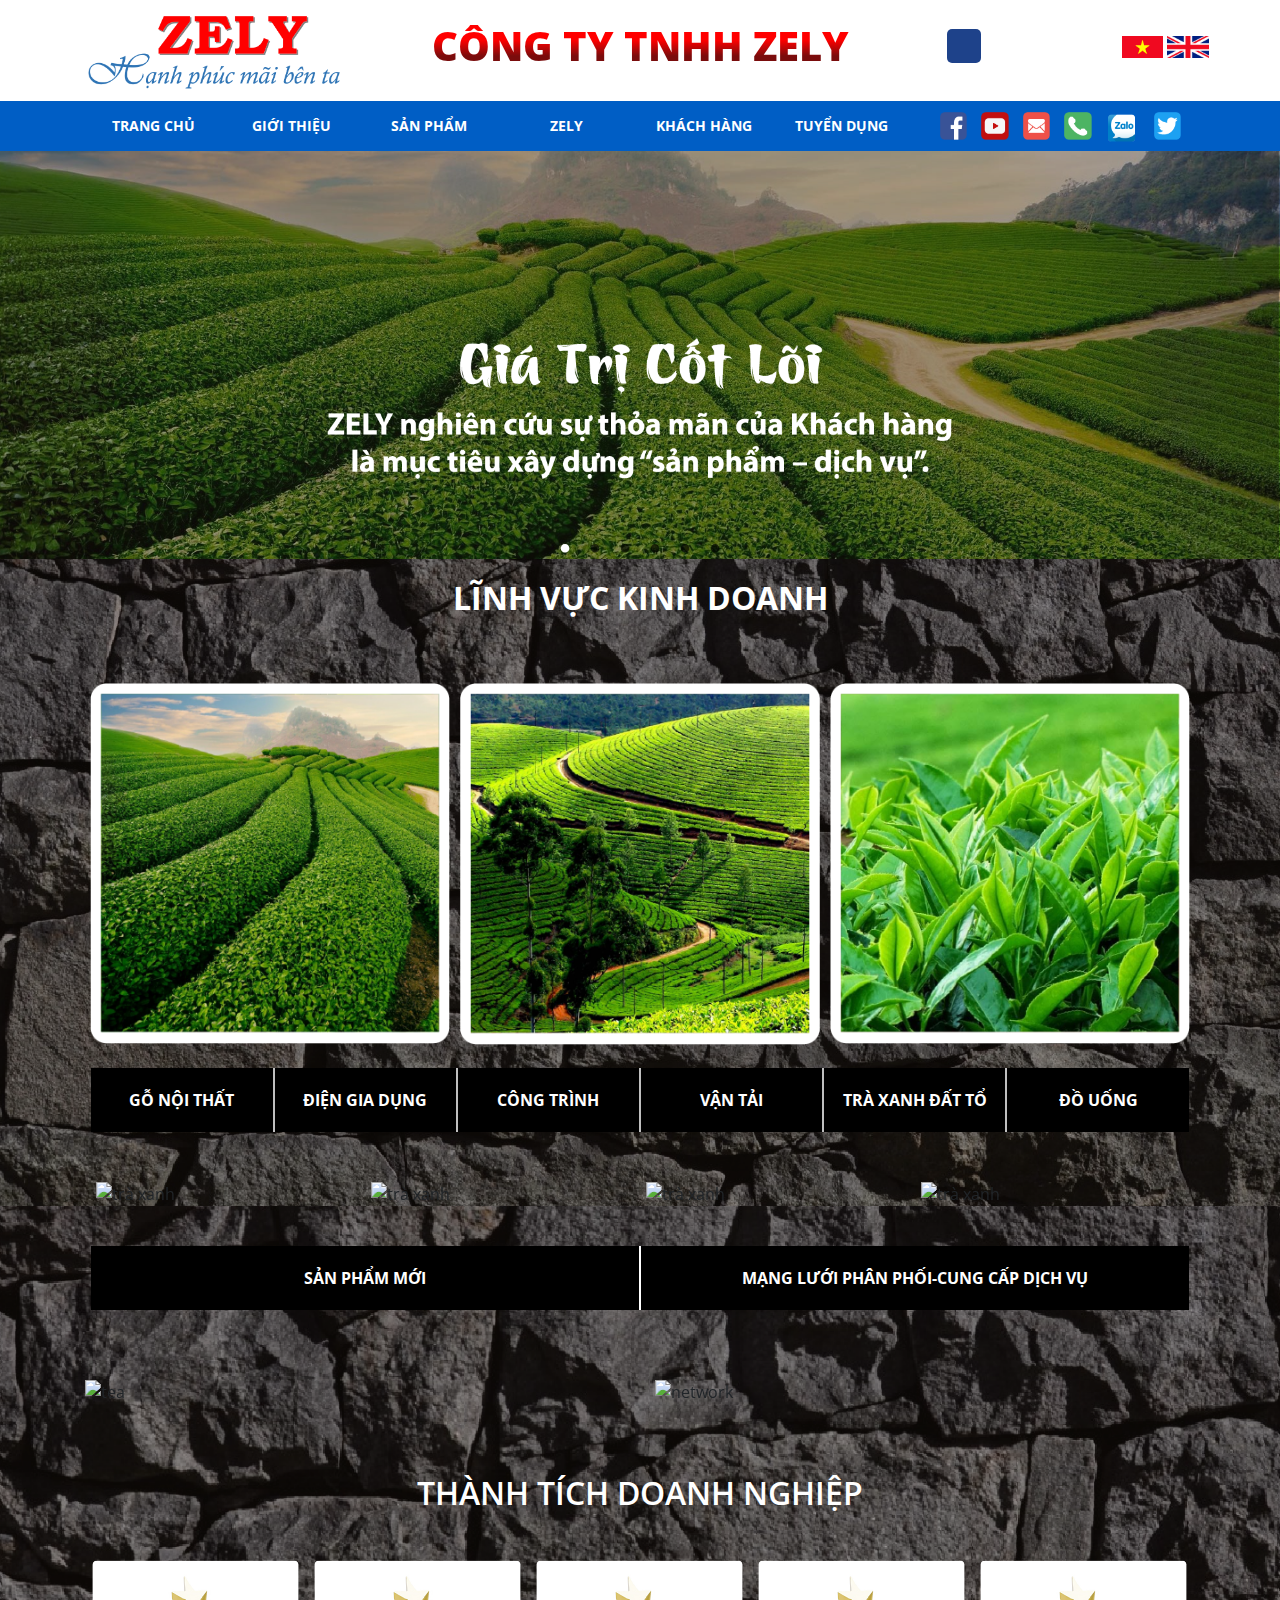
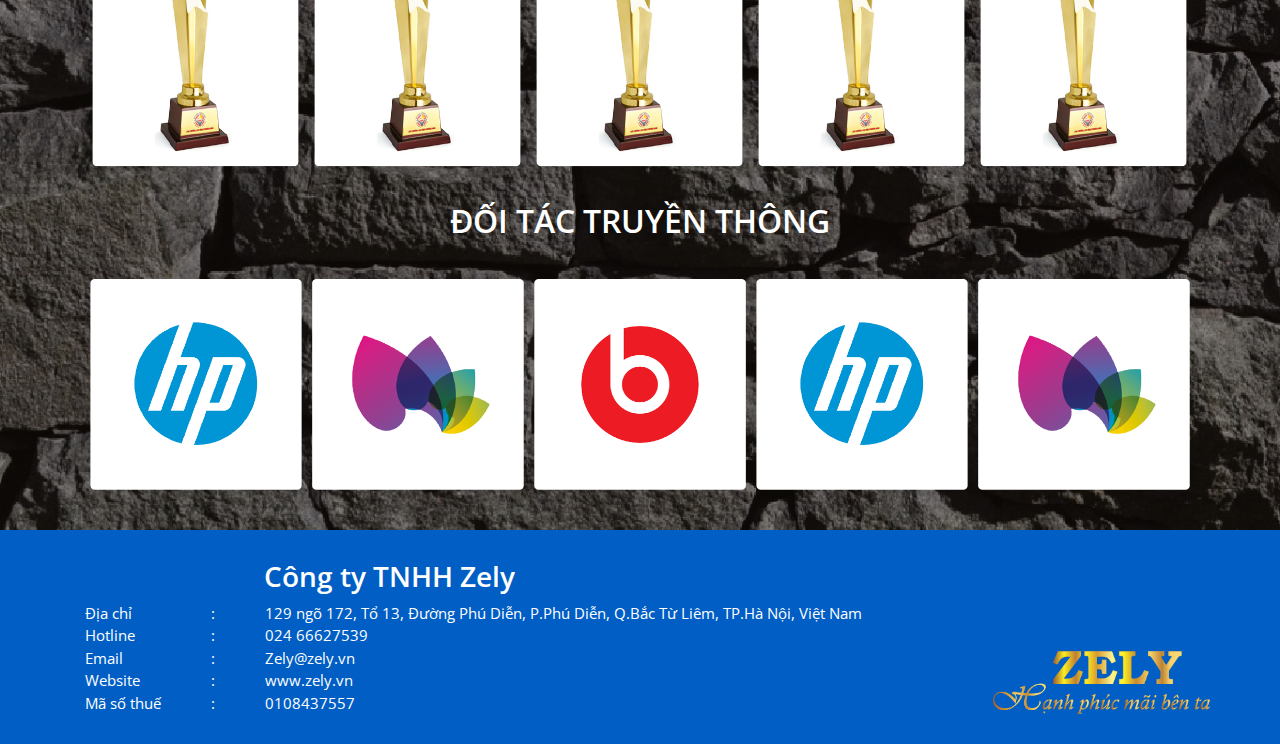
==== commit bf06ce43: "update" ====
--- a/index.html
+++ b/index.html
@@ -7,6 +7,7 @@
     <meta http-equiv="X-UA-Compatible" content="ie=edge">
     <title>Trang chủ</title>
     <!--CSS-->
+    <link rel="shortcut icon" href="IMG/Social/favicon.ico" />
     <link href="https://fonts.googleapis.com/css?family=Open+Sans:300,300i,400,400i,600,600i,700,700i,800,800i&amp;subset=cyrillic,cyrillic-ext,greek,greek-ext,latin-ext,vietnamese" rel="stylesheet">
     <link rel="stylesheet" href="CSS/bootstrap.min.css">
     <link rel="stylesheet" href="CSS/jquery.mmenu.all.css">
@@ -14,7 +15,6 @@
     <link rel="stylesheet" href="CSS\slick-theme.css">
     <link rel="stylesheet" href="CSS\slick.css">
     <link rel="stylesheet" type="text/css" href="Lib/font-awesome-4.7.0/css/font-awesome.min.css">
-
     <link rel="stylesheet" href="CSS/style.css">
     <!--JS-->
     <script src="JS/jquery-3.2.1.min.js"></script>
@@ -67,7 +67,6 @@
                                         <li><a href="#">thành tích doanh nghiệp</a></li>
                                         <li><a href="#">các hoạt động của zely</a></li>
                                         <li><a href="#">Vinh danh CB-CNV</a></li>
-
                                     </ul>
                                 </li>
                                 <li><a href="#">khách hàng</a></li>
@@ -220,18 +219,18 @@
                 </ul>
                 <div class="slide-list-product">
                     <div class="product-slide">
-                        <img src="IMG/list-product-1.png" alt="lục bình">
-                        <img src="IMG/list-product-2.png" alt="bàn ghế">
-                        <img src="IMG/list-product-3.png" alt="giường gỗ">
-                        <img src="IMG/list-product-4.png" alt="nhà bếp">
-                        <img src="IMG/list-product-1.png" alt="lục bình">
-                        <img src="IMG/list-product-2.png" alt="bàn ghế">
-                        <img src="IMG/list-product-3.png" alt="giường gỗ">
-                        <img src="IMG/list-product-4.png" alt="nhà bếp">
-                        <img src="IMG/list-product-1.png" alt="lục bình">
-                        <img src="IMG/list-product-2.png" alt="bàn ghế">
-                        <img src="IMG/list-product-3.png" alt="giường gỗ">
-                        <img src="IMG/list-product-4.png" alt="nhà bếp">
+                        <img src="IMG/traxanh1.png" alt="trà xanh ">
+                        <img src="IMG/traxanh2.png" alt="trà xanh ">
+                        <img src="IMG/traxanh3.png" alt="trà xanh ">
+                        <img src="IMG/traxanh4.png" alt="trà xanh ">
+                        <img src="IMG/traxanh1.png" alt="trà xanh ">
+                        <img src="IMG/traxanh2.png" alt="trà xanh ">
+                        <img src="IMG/traxanh3.png" alt="trà xanh ">
+                        <img src="IMG/traxanh4.png" alt="trà xanh ">
+                        <img src="IMG/traxanh1.png" alt="trà xanh ">
+                        <img src="IMG/traxanh2.png" alt="trà xanh ">
+                        <img src="IMG/traxanh3.png" alt="trà xanh ">
+                        <img src="IMG/traxanh4.png" alt="trà xanh ">
                     </div>
                 </div>
             </div>
@@ -245,20 +244,20 @@
             <div class="row lan-product-new">
                 <div class="col-md-6">
                     <div class="slide-coke">
-                        <img src="IMG/coke.png" alt="drink-coke">
-                        <img src="IMG/coke.png" alt="drink-coke">
-                        <img src="IMG/coke.png" alt="drink-coke">
-                        <img src="IMG/coke.png" alt="drink-coke">
-                        <img src="IMG/coke.png" alt="drink-coke">
+                        <img src="IMG/new-product.png" alt="tea">
+                        <img src="IMG/new-product.png" alt="tea">
+                        <img src="IMG/new-product.png" alt="tea">
+                        <img src="IMG/new-product.png" alt="tea">
+                        <img src="IMG/new-product.png" alt="tea">
                     </div>
                 </div>
                 <div class="col-md-6">
                     <div class="slide-house">
-                        <img src="IMG/house.png" alt="house">
-                        <img src="IMG/house.png" alt="house">
-                        <img src="IMG/house.png" alt="house">
-                        <img src="IMG/house.png" alt="house">
-                        <img src="IMG/house.png" alt="house">
+                        <img src="IMG/network.png" alt="network">
+                        <img src="IMG/network.png" alt="network">
+                        <img src="IMG/network.png" alt="network">
+                        <img src="IMG/network.png" alt="network">
+                        <img src="IMG/network.png" alt="network">
                     </div>
                 </div>
             </div>
@@ -303,7 +302,16 @@
         <div class="container all-logo-gold">
             <h3 class="title-company">Công ty TNHH Zely</h3>
             <div class="text-company">
-                Địa chỉ: 129 ngõ 172, Tổ 13, Đường Phú Diễn, P.Phú Diễn, Q.Bắc Từ Liêm, TP.Hà Nội <br /> Hotline: 024 66627539<br /> Email: Zely@zely.vn<br /> Website: www.zely.vn<br /> Mã số thuế: 0108437557<br />
+                <span> Địa chỉ</span>:
+                <aside> 129 ngõ 172, Tổ 13, Đường Phú Diễn, P.Phú Diễn, Q.Bắc Từ Liêm, TP.Hà Nội, Việt Nam </aside><br>
+                <span> Hotline</span>:
+                <aside> 024 66627539</aside><br>
+                <span> Email</span>:
+                <aside> Zely@zely.vn</aside><br>
+                <span> Website</span>:
+                <aside>www.zely.vn</aside><br>
+                <span> Mã số thuế</span>:
+                <aside> 0108437557</aside><br>
             </div>
             <div class="logo-gold">
                 <img src="IMG/logo-gold.png" alt="">
--- a/CSS/style.css
+++ b/CSS/style.css
@@ -97,7 +97,7 @@
 }
 
 div#mm-2 {
-    background: #498BCE !important;
+    background: #498BCE!important
 }
 
 .language li {
@@ -111,7 +111,7 @@
     padding: 7px;
     background: #0056B3;
     display: none;
-    margin-top: 5px;
+    margin-top: 5px
 }
 
 .menu-produ {
@@ -121,7 +121,7 @@
     padding: 7px;
     background: #0056B3;
     display: none;
-    margin-top: 5px;
+    margin-top: 5px
 }
 
 .menu-prod a {
@@ -135,11 +135,11 @@
 }
 
 .menu-prod i {
-    font-size: 18px;
+    font-size: 18px
 }
 
 .menu-produ i {
-    font-size: 18px;
+    font-size: 18px
 }
 
 #menu-reponsiv {
@@ -160,44 +160,44 @@
 }
 
 div#panel-menu {
-    background: #0056B3;
+    background: #0056B3
 }
 
 @media(max-width:1199px) {
     .text-logo-en {
-        font-size: 36px !important;
+        font-size: 36px!important
     }
     .list-menu-wood-EN li {
-        font-size: 14px;
+        font-size: 14px
     }
 }
 
 @media (max-width:991px) {
     .menu-prod {
-        display: block;
+        display: block
     }
     .list-menu-wood {
-        display: none !important;
+        display: none!important
     }
     .text-company {
-        font-size: 14px;
+        font-size: 14px
     }
     h3.title-company {
-        font-size: 25px !important;
+        font-size: 25px!important
     }
     h2.title-achievements,
     h2.title-partner {
-        font-size: 29px !important;
+        font-size: 29px!important
     }
     .list-menu-product {
-        display: none !important;
+        display: none!important
     }
     .list-new-product li {
         font-size: 15px;
-        padding: 11px 0 !important;
+        padding: 11px 0!important
     }
     .menu-produ {
-        display: block;
+        display: block
     }
     .mid-header .container {
         overflow: hidden
@@ -225,126 +225,120 @@
     }
     .text-logo {
         font-size: 29px;
-        text-align: left;
-    }
-    /*.search-top-header
-   {
-      margin-top:6px;
-      font-size:10px;
-      height:29px
-      }*/
+        text-align: left
+    }
     .search-top-header {
         display: none
     }
     .logo-gold img {
-        top: 72% !important;
+        top: 72%!important
     }
 }
 
 @media (max-width:767px) {
     .text-logo-en {
-        font-size: 26px !important;
+        font-size: 26px!important
     }
     footer.footer {
-        padding: 15px 0 !important;
+        padding: 15px 0!important
     }
     .text-company {
-        font-size: 14px;
+        font-size: 14px
     }
     h3.title-company {
-        font-size: 22px !important;
+        font-size: 22px!important
     }
     .logo-gold img {
-        top: 79% !important;
-        width: 22% !important;
+        top: 79%!important;
+        width: 22%!important
     }
     h2.title-achievements,
     h2.title-partner {
-        font-size: 21px !important;
-        padding: 20px 0 !important;
+        font-size: 21px!important;
+        padding: 20px 0!important
     }
     .product-slide button {
-        display: none !important;
+        display: none!important
     }
     .list-new-product li {
-        font-size: 17px;
+        font-size: 17px
     }
     .top-header {
-        margin-top: 0px;
+        margin-top: 0
     }
     .search .menu-mobile {
         float: right;
         text-align: center;
         padding: 2px 7px;
         background: #0056B3;
-        margin-top: 10px;
+        margin-top: 10px
     }
     .text-logo {
         font-size: 21px;
-        margin-top: 10px;
+        margin-top: 10px
     }
     .logo img {
         width: 114%;
-        margin-top: 10px;
+        margin-top: 10px
     }
     .new-product {
-        padding: 15px 0 !important;
+        padding: 15px 0!important
     }
     .slide-house {
-        margin: 0px 0px !important;
-    }
-}
-
-@Media(max-width:576px) {
+        margin: 0!important
+    }
+}
+
+@media(max-width:576px) {
     .text-logo-en {
-        font-size: 22px !important;
+        font-size: 22px!important
     }
     h3.title-company {
-        font-size: 20px !important;
+        font-size: 20px!important
     }
     .text-company {
-        font-size: 13px !important;
+        font-size: 13px!important
     }
     .list-new-product {
-        flex-direction: column !important;
-        width: 100% !important;
-        margin-bottom: 0px !important;
+        flex-direction: column!important;
+        width: 100%!important;
+        margin-bottom: 0!important
     }
     .list-new-product li {
         font-size: 13px;
-        width: 100% !important;
-        border-left: none !important;
-        border-right: none !important;
-        border-bottom: 1px solid #fff;
+        width: 100%!important;
+        border-left: none!important;
+        border-right: none!important;
+        border-bottom: 1px solid #fff
     }
     .list-new-product li:last-child {
-        border-bottom: none;
+        border-bottom: none
     }
 }
 
 @media (max-width:515px) {
     .text-logo-en {
-        font-size: 19px !important;
+        font-size: 19px!important
     }
 }
 
 @media (max-width:455px) {
     .text-company {
-        font-size: 11px !important;
+        font-size: 11px!important
     }
     h3.title-company {
-        font-size: 15px !important;
+        font-size: 15px!important
     }
     .list-new-product li {
-        font-size: 11px;
+        font-size: 11px
     }
 }
 
 @media (max-width:504px) {
     h2.title-achievements,
     h2.title-partner {
-        font-size: 19px !important;
-        padding: 13px 0 !important;
+        font-size: 19px!important;
+        padding: 13px 0!important
     }
     .text-logo {
         font-size: 19px
@@ -354,81 +348,79 @@
 
 @media (max-width:473px) {
     .search .menu-mobile {
-        margin-top: 6px;
+        margin-top: 6px
     }
 }
 
 @media (max-width:452px) {
     .text-logo-en {
-        font-size: 16px !important;
-    }
-    .text-logo {
-        font-size: 18px;
+        font-size: 16px!important
+    }
+    .text-logo {
+        font-size: 18px
     }
 }
 
 @media (max-width:431px) {
     .text-logo {
-        font-size: 17px;
+        font-size: 17px
     }
 }
 
 @media (max-width:428px) {
     h2.title-achievements,
     h2.title-partner {
-        font-size: 16px !important;
+        font-size: 16px!important
     }
     .text-logo {
         font-size: 16px
     }
     .logo img {
-        width: 138%;
+        width: 138%
     }
 }
 
 @media(max-width:428px) {
     .text-logo {
-        font-size: 15px;
+        font-size: 15px
     }
 }
 
 @media (max-width:368px) {
     h2.title-achievements,
     h2.title-partner {
-        font-size: 14px !important;
+        font-size: 14px!important
     }
     .text-logo {
         font-size: 14px
     }
     .logo img {
-        width: 149%;
+        width: 149%
     }
 }
 
 @media (max-width:346px) {
     .text-logo {
-        font-size: 13px;
+        font-size: 13px
     }
 }
 
 @media (max-width: 326px) {
     .text-logo {
-        font-size: 12px !important;
+        font-size: 12px!important
     }
 }
 
 @media (max-width:315px) {
     h2.title-achievements,
     h2.title-partner {
-        font-size: 13px !important;
-        padding: 10px 0 !important;
+        font-size: 13px!important;
+        padding: 10px 0!important
     }
     .text-logo {
         font-size: 13px
     }
 }
-
-/*mid-header*/
 
 .mid-header {
     background: #005EC5;
@@ -542,7 +534,7 @@
 }
 
 .menu-mobile i {
-    font-size: 18px;
+    font-size: 18px
 }
 
 #menu {
@@ -559,32 +551,30 @@
 }
 
 .slider-banner .slick-dots {
-    bottom: 0;
+    bottom: 0
 }
 
 .slider-banner .slick-dots li.slick-active button:before {
     opacity: 1;
-    color: #fff;
+    color: #fff
 }
 
 .slider-banner .slick-dots li button:before {
-    opacity: 0.65;
+    opacity: .65;
     color: #000;
-    font-size: 36px;
+    font-size: 36px
 }
 
 @media (max-width:767px) {
     .slider-banner .slick-dots li button:before {
-        display: none !important;
-    }
-}
-
-/* Lĩnh vực kinh doanh */
+        display: none!important
+    }
+}
 
 .business-areas {
     background: url(..//IMG/background-areas.png) top center repeat;
     background-size: cover;
-    margin-top: -30px;
+    margin-top: -30px
 }
 
 h2.title-business-areas {
@@ -592,156 +582,131 @@
     text-align: center;
     font-weight: 700;
     color: #fff;
-    margin-bottom: 66px;
+    margin-bottom: 66px
 }
 
 .all-areas {
-    padding-top: 50px;
+    padding-top: 50px
 }
 
 .slider-business-areas img {
-    padding: 0px 5px
+    padding: 0 5px
 }
 
 .slider-banner .slick-slide,
 .slider-business-areas .slick-slide:focus {
-    outline: none !important;
+    outline: none!important
 }
 
 .slider-business-areas .slick-next:before {
     content: '\f0da';
-    font-family: FontAwesome;
+    font-family: FontAwesome
 }
 
 .slider-business-areas .slick-prev:before {
     content: '\f0d9';
-    font-family: FontAwesome;
+    font-family: FontAwesome
 }
 
 .slider-business-areas .slick-prev:before,
 .slider-business-areas .slick-next:before {
     opacity: 1;
-    font-size: 40px;
+    font-size: 40px
 }
 
 @media(max-width: 991px) {
     h2.title-business-areas {
-        font-size: 29px;
+        font-size: 29px
     }
     h2.title-business-areas {
-        margin-bottom: 46px;
-    }
-}
-
-.all-fix {
-    height: 326px !important;
+        margin-bottom: 46px
+    }
 }
 
 @media(max-width: 767px) {
     h2.title-business-areas {
-        font-size: 21px;
+        font-size: 21px
     }
     h2.title-business-areas {
-        margin-bottom: 30px;
+        margin-bottom: 30px
     }
     .slider-business-areas button {
-        display: none !important;
-    }
-    .about {
-        padding: 50px 0 !important;
-    }
-    .mid-about {
-        margin: 36px 0 !important;
-    }
-    .mid-about {
-        height: 325px !important;
-    }
-    .title-about {
-        font-size: 20px !important;
+        display: none!important
     }
 }
 
 @media(max-width: 576px) {
     .slide-coke {
-        margin: 28px 0 !important;
+        margin: 28px 0!important
     }
     .all-areas {
-        padding-top: 27px;
+        padding-top: 27px
     }
     .list-product-wood ul {
         display: flex;
-        flex-direction: column;
+        flex-direction: column
     }
     .list-pro img {
-        width: 90% !important;
+        width: 90%!important
     }
     .pagination a {
-        font-size: 13px !important;
+        font-size: 13px!important
     }
 }
 
 @media(max-width: 504px) {
     h2.title-business-areas {
-        font-size: 19px;
-    }
-}
-
-@media(max-width:462px) {
-    .title-about {
-        font-size: 17px !important;
-    }
-    .all-fix {
-        height: 281px !important;
-    }
-}
+        font-size: 19px
+    }
+}
+
+@media(max-width:462px) {}
 
 @media(max-width: 428px) {
     h2.title-business-areas {
-        font-size: 16px;
+        font-size: 16px
     }
     .all-areas {
-        padding-top: 15px;
+        padding-top: 15px
     }
     h2.title-business-areas {
-        margin-bottom: 15px;
+        margin-bottom: 15px
     }
 }
 
 @media(max-width: 389px) {
     .text-logo-en {
-        font-size: 14px !important;
+        font-size: 14px!important
     }
 }
 
 @media(max-width: 368px) {
     h2.title-business-areas {
-        font-size: 14px;
+        font-size: 14px
     }
 }
 
 @media(max-width: 346px) {
     .text-logo-en {
-        font-size: 12px !important;
+        font-size: 12px!important
     }
 }
 
 @media(max-width: 315px) {
     h2.title-business-areas {
-        font-size: 13px;
+        font-size: 13px
     }
 }
 
 @media (max-width: 305px) {
     .text-logo-en {
-        font-size: 12px !important;
-    }
-}
-
-/* menu-product */
+        font-size: 12px!important
+    }
+}
 
 .menu-product {
     width: 99%;
-    margin: 0 auto;
+    margin: 0 auto
 }
 
 .list-menu-product {
@@ -749,7 +714,7 @@
     display: flex;
     margin-top: 20px;
     padding: 0;
-    background: #000;
+    background: #000
 }
 
 .list-menu-product li {
@@ -760,53 +725,53 @@
     width: 16.69%;
     font-weight: 700;
     border-left: 1px solid #BFBFBF;
-    border-right: 1px solid #BFBFBF;
+    border-right: 1px solid #BFBFBF
 }
 
 .list-menu-product li:first-child {
-    border-left: none;
+    border-left: none
 }
 
 .list-menu-product li:last-child {
-    border-right: none;
+    border-right: none
 }
 
 .list-menu-product li a {
     text-decoration: none;
-    color: #fff;
+    color: #fff
 }
 
 .product-slide {
-    margin-top: 50px;
+    margin-top: 50px
 }
 
 .product-slide img {
-    padding: 0px 5px
+    padding: 0 5px
 }
 
 .product-slide .slick-slide,
 .product-slide .slick-slide:focus {
-    outline: none !important;
+    outline: none!important
 }
 
 .product-slide .slick-next:before {
     content: '\f0da';
-    font-family: FontAwesome;
+    font-family: FontAwesome
 }
 
 .product-slide .slick-prev:before {
     content: '\f0d9';
-    font-family: FontAwesome;
+    font-family: FontAwesome
 }
 
 .product-slide .slick-prev:before,
 .product-slide .slick-next:before {
     opacity: 1;
-    font-size: 40px;
+    font-size: 40px
 }
 
 .active {
-    background: #005EC5 !important;
+    background: #005EC5!important
 }
 
 .list-new-product {
@@ -815,8 +780,7 @@
     list-style-type: none;
     width: 99%;
     margin: 0 auto;
-    ;
-    padding-left: 0;
+    padding-left: 0
 }
 
 .list-new-product li {
@@ -829,45 +793,50 @@
 }
 
 .list-new-product li:first-child {
-    border-left: none;
+    border-left: none
 }
 
 .list-new-product li:last-child {
-    border-right: none;
+    border-right: none
 }
 
 .list-new-product li a {
     text-decoration: none;
     color: #fff;
-    text-transform: uppercase;
+    text-transform: uppercase
 }
 
 .slide-coke .slick-slide,
 .slide-coke .slick-slide:focus {
-    outline: none !important;
+    outline: none!important
 }
 
 .slide-house .slick-slide,
 .slide-house .slick-slide:focus {
-    outline: none !important;
+    outline: none!important
 }
 
 .new-product {
     background: url(../IMG/background-areas.png) top center no-repeat;
     background-size: cover;
-    padding: 40px 0;
+    padding: 40px 0
 }
 
 .list-new-product {
-    margin-bottom: 30px;
+    margin-bottom: 30px
+}
+
+.slick-slide,
+.slick-slide:focus {
+    outline: none!important
 }
 
 .slide-coke {
-    margin: 40px 0;
+    margin: 40px 0
 }
 
 .slide-house {
-    margin: 40px 0;
+    margin: 40px 0
 }
 
 h2.title-achievements,
@@ -876,11 +845,11 @@
     color: #fff;
     text-transform: uppercase;
     font-weight: 600;
-    padding: 30px 0;
+    padding: 30px 0
 }
 
 .pic-partner img {
-    padding: 0 5px;
+    padding: 0 5px
 }
 
 .logo-gold {}
@@ -889,89 +858,34 @@
     width: 19%;
     position: absolute;
     top: 59%;
-    right: 0;
+    right: 0
 }
 
 footer.footer {
     padding: 30px 0;
-    background: #005EC5;
+    background: #005EC5
 }
 
 .text-company {
     color: #fff;
-    font-size: 15px;
+    font-size: 15px
 }
 
 h3.title-company {
     font-weight: 600;
-    color: #fff;
+    color: #fff
 }
 
 .all-logo-gold {
-    position: relative;
-}
-
-/* About */
-
-.about {
-    background: url(../IMG/background-areas.png) top center no-repeat;
-    background-size: cover;
-    padding: 140px 0;
-}
-
-.pic-about {
-    text-align: center;
-    padding-top: 50px;
-}
-
-.pic-about img {
-    width: 20%;
-}
-
-.title-about {
-    text-align: center;
-    text-transform: uppercase;
-    margin: 10px 0;
-    font-weight: 700;
-    font-size: 25px;
-}
-
-.text-about {
-    padding: 0 20px;
-    font-size: 15px;
-    text-align: center;
-}
-
-.all-about {
-    background: #fff;
-    border-radius: 32px;
-    transition-timing-function: ease-out;
-    transition-duration: .35s;
-}
-
-.all-about:hover {
-    transition-timing-function: ease-out;
-    transition-duration: .3s;
-    transform: translateY(-10px);
-    box-shadow: 0 14px 32px 0 rgba(0, 0, 0, 0.3);
-}
-
-.all-fix {
-    height: 303px;
-}
-
-.mid-about {
-    height: 383px;
-}
-
-/* Gỗ nội thất */
+    position: relative
+}
 
 .list-menu-wood {
     list-style: none;
     display: flex;
     padding: 0;
     background: #000;
-    margin: 0;
+    margin: 0
 }
 
 .list-menu-wood li {
@@ -980,15 +894,15 @@
     border-left: 1px solid #BFBFBF;
     border-right: 1px solid #BFBFBF;
     cursor: pointer;
-    text-align: center;
+    text-align: center
 }
 
 .list-menu-wood li:first-child {
-    border-left: none;
+    border-left: none
 }
 
 .list-menu-wood li:last-child {
-    border-right: none;
+    border-right: none
 }
 
 .menu-product-wood {
@@ -996,38 +910,38 @@
     margin: 0 auto;
     margin-top: -30px;
     background: url(../IMG/background-areas.png) top center no-repeat;
-    background-size: cover;
+    background-size: cover
 }
 
 .list-menu-wood li a {
     text-decoration: none;
     color: #fff;
     text-transform: uppercase;
-    font-weight: 700;
+    font-weight: 700
 }
 
 .list-product-wood {
-    padding: 80px 0;
+    padding: 80px 0
 }
 
 article.list-pro>ul>li {
-    display: inline;
+    display: inline
 }
 
 .list-pro img {
     width: 24%;
-    padding: 5px;
+    padding: 5px
 }
 
 .all-menu-product-wood {
-    padding-top: 40px;
+    padding-top: 40px
 }
 
 .pagination {
     display: flex;
     width: 100%;
     justify-content: center;
-    padding-bottom: 20px;
+    padding-bottom: 20px
 }
 
 .pagination a {
@@ -1035,16 +949,1065 @@
     float: left;
     padding: 8px 16px;
     text-decoration: none;
-    transition: background-color .3s;
+    transition: background-color .3s
 }
 
 .pagination a.active {
-    color: #000;
+    color: #000
 }
 
 .pagination a:hover:not(.active) {
     background-color: #ddd;
+    color: #000
+}
+
+.fix-en {}
+
+body {
+    margin: 0;
+    padding: 0;
+    font-family: 'Open Sans', sans-serif
+}
+
+img {
+    width: 100%
+}
+
+.top-header {
+    margin-top: 16px
+}
+
+.text-logo {
+    text-transform: uppercase;
+    font-size: 40px;
+    font-weight: 900;
+    width: 58%;
+    text-align: center;
+    background: linear-gradient(to bottom, red 30%, #7A0C0C 50%);
+    color: transparent;
+    -webkit-background-clip: text;
+    background-clip: text
+}
+
+.search-option-5 button.button {
+    display: inline-block;
+    border: none;
+    background: none;
+    padding: 0
+}
+
+.search-option {
+    background: #fff none repeat scroll 0 0;
+    bottom: -5px;
+    color: #444;
+    display: none;
+    position: absolute;
+    right: 1px;
+    width: 260px;
+    z-index: 99999
+}
+
+.search-option input {
+    background: #fff none repeat scroll 0 0;
+    border: 1px solid #1E428A;
+    color: #444;
+    display: block;
+    float: left;
+    font-size: 14px;
+    font-style: italic;
+    padding: 8px 10px;
+    width: 225px;
+    height: 34px
+}
+
+.search-option button.button {
+    background: #1e428a;
+    border: medium none;
+    color: #fff;
+    display: inline-block;
+    float: right;
+    font-size: 14px;
+    line-height: 34px;
+    padding: 0 11px;
+    text-align: center
+}
+
+.header a.main-search {
+    color: #fff;
+    left: -84%;
+    display: inline-block;
+    float: right;
+    font-size: 13px;
+    line-height: 33px;
+    position: relative;
+    text-align: center;
+    width: 34px;
+    height: 34px;
+    background: #1e428a;
+    border-radius: 5px;
+    margin-top: 13px
+}
+
+.language img {
+    width: 47%
+}
+
+.language {
+    display: inline;
+    flex-direction: row;
+    margin: 0;
+    position: absolute;
+    left: 69%;
+    top: 21%
+}
+
+div#mm-2 {
+    background: #498BCE!important
+}
+
+.language li {
+    display: inline
+}
+
+.menu-prod {
+    float: right;
+    width: 37px;
+    text-align: center;
+    padding: 7px;
+    background: #0056B3;
+    display: none;
+    margin-top: 5px
+}
+
+.menu-produ {
+    float: right;
+    width: 37px;
+    text-align: center;
+    padding: 7px;
+    background: #0056B3;
+    display: none;
+    margin-top: 5px
+}
+
+.menu-prod a {
+    text-decoration: none;
+    color: #fff
+}
+
+.menu-produ a {
+    text-decoration: none;
+    color: #fff
+}
+
+.menu-prod i {
+    font-size: 18px
+}
+
+.menu-produ i {
+    font-size: 18px
+}
+
+#menu-reponsiv {
+    text-transform: uppercase
+}
+
+#menu-reponsive {
+    text-transform: uppercase
+}
+
+ul.mm-listview {
+    background: #0056B3
+}
+
+li.mm-listitem {
+    color: #fff;
+    font-weight: 600
+}
+
+div#panel-menu {
+    background: #0056B3
+}
+
+@media(max-width:1199px) {
+    .text-logo-en {
+        font-size: 36px!important
+    }
+    .list-menu-wood-EN li {
+        font-size: 14px
+    }
+}
+
+@media (max-width:991px) {
+    .menu-prod {
+        display: block
+    }
+    .list-menu-wood {
+        display: none!important
+    }
+    .text-company {
+        font-size: 14px
+    }
+    h3.title-company {
+        font-size: 25px!important
+    }
+    h2.title-achievements,
+    h2.title-partner {
+        font-size: 29px!important
+    }
+    .list-menu-product {
+        display: none!important
+    }
+    .list-new-product li {
+        font-size: 15px;
+        padding: 11px 0!important
+    }
+    .menu-produ {
+        display: block
+    }
+    .mid-header .container {
+        overflow: hidden
+    }
+    .header .mid-header {
+        margin-top: 0;
+        background: unset
+    }
+    .header .menu-mobile {
+        display: block
+    }
+    .mid-header .menu-social {
+        display: none
+    }
+    .mid-header .menu-desktop {
+        display: none
+    }
+    .language {
+        left: 60%;
+        top: 19%;
+        display: none
+    }
+    .header a.main-search {
+        display: none
+    }
+    .text-logo {
+        font-size: 29px;
+        text-align: left
+    }
+    .search-top-header {
+        display: none
+    }
+    .logo-gold img {
+        top: 72%!important
+    }
+}
+
+@media (max-width:767px) {
+    .text-logo-en {
+        font-size: 26px!important
+    }
+    footer.footer {
+        padding: 15px 0!important
+    }
+    .text-company {
+        font-size: 14px
+    }
+    h3.title-company {
+        font-size: 22px!important
+    }
+    .logo-gold img {
+        top: 79%!important;
+        width: 22%!important
+    }
+    h2.title-achievements,
+    h2.title-partner {
+        font-size: 21px!important;
+        padding: 20px 0!important
+    }
+    .product-slide button {
+        display: none!important
+    }
+    .list-new-product li {
+        font-size: 17px
+    }
+    .top-header {
+        margin-top: 0
+    }
+    .search .menu-mobile {
+        float: right;
+        text-align: center;
+        padding: 2px 7px;
+        background: #0056B3;
+        margin-top: 10px
+    }
+    .text-logo {
+        font-size: 21px;
+        margin-top: 10px
+    }
+    .logo img {
+        width: 114%;
+        margin-top: 10px
+    }
+    .new-product {
+        padding: 15px 0!important
+    }
+    .slide-house {
+        margin: 0!important
+    }
+}
+
+@media(max-width:576px) {
+    .text-logo-en {
+        font-size: 22px!important
+    }
+    h3.title-company {
+        font-size: 20px!important
+    }
+    .text-company {
+        font-size: 13px!important
+    }
+    .list-new-product {
+        flex-direction: column!important;
+        width: 100%!important;
+        margin-bottom: 0!important
+    }
+    .list-new-product li {
+        font-size: 13px;
+        width: 100%!important;
+        border-left: none!important;
+        border-right: none!important;
+        border-bottom: 1px solid #fff
+    }
+    .list-new-product li:last-child {
+        border-bottom: none
+    }
+}
+
+@media (max-width:515px) {
+    .text-logo-en {
+        font-size: 19px!important
+    }
+}
+
+@media (max-width:455px) {
+    .text-company {
+        font-size: 11px!important
+    }
+    h3.title-company {
+        font-size: 15px!important
+    }
+    .list-new-product li {
+        font-size: 11px
+    }
+}
+
+@media (max-width:504px) {
+    h2.title-achievements,
+    h2.title-partner {
+        font-size: 19px!important;
+        padding: 13px 0!important
+    }
+    .text-logo {
+        font-size: 19px
+    }
+    .search .menu-mobile {}
+}
+
+@media (max-width:473px) {
+    .search .menu-mobile {
+        margin-top: 6px
+    }
+}
+
+@media (max-width:452px) {
+    .text-logo-en {
+        font-size: 16px!important
+    }
+    .text-logo {
+        font-size: 18px
+    }
+}
+
+@media (max-width:431px) {
+    .text-logo {
+        font-size: 17px
+    }
+}
+
+@media (max-width:428px) {
+    h2.title-achievements,
+    h2.title-partner {
+        font-size: 16px!important
+    }
+    .text-logo {
+        font-size: 16px
+    }
+    .logo img {
+        width: 138%
+    }
+}
+
+@media(max-width:428px) {
+    .text-logo {
+        font-size: 15px
+    }
+}
+
+@media (max-width:368px) {
+    h2.title-achievements,
+    h2.title-partner {
+        font-size: 14px!important
+    }
+    .text-logo {
+        font-size: 14px
+    }
+    .logo img {
+        width: 149%
+    }
+}
+
+@media (max-width:346px) {
+    .text-logo {
+        font-size: 13px
+    }
+}
+
+@media (max-width: 326px) {
+    .text-logo {
+        font-size: 12px!important
+    }
+}
+
+@media (max-width:315px) {
+    h2.title-achievements,
+    h2.title-partner {
+        font-size: 13px!important;
+        padding: 10px 0!important
+    }
+    .text-logo {
+        font-size: 13px
+    }
+}
+
+.mid-header {
+    background: #005EC5;
+    margin-top: 5px
+}
+
+.menu-desktop {
+    display: flex;
+    margin: 0;
+    height: 50px
+}
+
+.menu-desktop>li {
+    text-transform: uppercase;
+    position: relative;
+    text-align: center;
+    width: 16.666%;
+    padding-top: 14px;
+    font-size: 14px
+}
+
+.menu-desktop>li>a {
+    text-decoration: none;
+    font-weight: 700;
+    color: #fff
+}
+
+.menu-desktop>li:before {
+    content: '';
+    background: #fff;
+    width: 0;
+    height: 2px;
+    left: 0;
+    transition: all linear .5s;
+    position: absolute;
+    top: 0
+}
+
+.menu-desktop>li:hover:before {
+    width: 100%
+}
+
+.drop-dow {
+    background: #005ec5;
+    border-top: 2px solid #1e428a;
+    left: 0;
+    opacity: 0;
+    position: absolute;
+    top: 115%;
+    transition: all .3s ease 0;
+    visibility: hidden;
+    width: 220px;
+    z-index: -99
+}
+
+.drop-dow li {
+    border-bottom: 1px solid #ddd;
+    padding: 0;
+    position: relative;
+    width: 100%
+}
+
+.drop-dow>li>a {
+    color: #fff;
+    display: block;
+    font-size: 13px;
+    font-weight: 700;
+    padding: 10px 15px;
+    text-transform: uppercase
+}
+
+.drop-dow>li>a:hover {
+    color: #fff;
+    background: #1e428a
+}
+
+li:hover .drop-dow {
+    top: 100%;
+    opacity: 1;
+    z-index: 999;
+    visibility: visible
+}
+
+.menu-desktop li:hover .drop-dow {
+    display: block;
+    transition: .9s
+}
+
+.menu-social {
+    display: flex;
+    margin-top: 11px;
+    margin-bottom: 0
+}
+
+.menu-social li a img {
+    width: 66%
+}
+
+.menu-mobile {
+    float: right;
+    width: 37px;
+    text-align: center;
+    padding: 7px;
+    background: #0056B3;
+    display: none
+}
+
+.menu-mobile a {
+    text-decoration: none;
+    color: #fff
+}
+
+.menu-mobile i {
+    font-size: 18px
+}
+
+#menu {
+    text-transform: uppercase
+}
+
+ul.mm-listview {
+    background: #0056B3
+}
+
+li.mm-listitem {
+    color: #fff;
+    font-weight: 600
+}
+
+.slider-banner .slick-dots {
+    bottom: 0
+}
+
+.slider-banner .slick-dots li.slick-active button:before {
+    opacity: 1;
+    color: #fff
+}
+
+.slider-banner .slick-dots li button:before {
+    opacity: .65;
     color: #000;
-}
-
-.fix-en {}+    font-size: 36px
+}
+
+@media (max-width:767px) {
+    .slider-banner .slick-dots li button:before {
+        display: none!important
+    }
+}
+
+.business-areas {
+    background: url(..//IMG/background-areas.png) top center repeat;
+    background-size: cover;
+    margin-top: -30px
+}
+
+h2.title-business-areas {
+    text-transform: uppercase;
+    text-align: center;
+    font-weight: 700;
+    color: #fff;
+    margin-bottom: 66px
+}
+
+.all-areas {
+    padding-top: 50px
+}
+
+.slider-business-areas img {
+    padding: 0 5px
+}
+
+.slider-banner .slick-slide,
+.slider-business-areas .slick-slide:focus {
+    outline: none!important
+}
+
+.slider-business-areas .slick-next:before {
+    content: '\f0da';
+    font-family: FontAwesome
+}
+
+.slider-business-areas .slick-prev:before {
+    content: '\f0d9';
+    font-family: FontAwesome
+}
+
+.slider-business-areas .slick-prev:before,
+.slider-business-areas .slick-next:before {
+    opacity: 1;
+    font-size: 40px
+}
+
+@media(max-width: 991px) {
+    h2.title-business-areas {
+        font-size: 29px
+    }
+    h2.title-business-areas {
+        margin-bottom: 46px
+    }
+}
+
+@media(max-width: 767px) {
+    h2.title-business-areas {
+        font-size: 21px
+    }
+    h2.title-business-areas {
+        margin-bottom: 30px
+    }
+    .slider-business-areas button {
+        display: none!important
+    }
+}
+
+@media(max-width: 576px) {
+    .slide-coke {
+        margin: 28px 0!important
+    }
+    .all-areas {
+        padding-top: 27px
+    }
+    .list-product-wood ul {
+        display: flex;
+        flex-direction: column
+    }
+    .list-pro img {
+        width: 90%!important
+    }
+    .pagination a {
+        font-size: 13px!important
+    }
+}
+
+@media(max-width: 504px) {
+    h2.title-business-areas {
+        font-size: 19px
+    }
+}
+
+@media(max-width:462px) {}
+
+@media(max-width: 428px) {
+    h2.title-business-areas {
+        font-size: 16px
+    }
+    .all-areas {
+        padding-top: 15px
+    }
+    h2.title-business-areas {
+        margin-bottom: 15px
+    }
+}
+
+@media(max-width: 389px) {
+    .text-logo-en {
+        font-size: 14px!important
+    }
+}
+
+@media(max-width: 368px) {
+    h2.title-business-areas {
+        font-size: 14px
+    }
+}
+
+@media(max-width: 346px) {
+    .text-logo-en {
+        font-size: 12px!important
+    }
+}
+
+@media(max-width: 315px) {
+    h2.title-business-areas {
+        font-size: 13px
+    }
+}
+
+@media (max-width: 305px) {
+    .text-logo-en {
+        font-size: 12px!important
+    }
+}
+
+.menu-product {
+    width: 99%;
+    margin: 0 auto
+}
+
+.list-menu-product {
+    list-style: none;
+    display: flex;
+    margin-top: 20px;
+    padding: 0;
+    background: #000
+}
+
+.list-menu-product li {
+    text-transform: uppercase;
+    cursor: pointer;
+    text-align: center;
+    padding: 20px 0;
+    width: 16.69%;
+    font-weight: 700;
+    border-left: 1px solid #BFBFBF;
+    border-right: 1px solid #BFBFBF
+}
+
+.list-menu-product li:first-child {
+    border-left: none
+}
+
+.list-menu-product li:last-child {
+    border-right: none
+}
+
+.list-menu-product li a {
+    text-decoration: none;
+    color: #fff
+}
+
+.product-slide {
+    margin-top: 50px
+}
+
+.product-slide img {
+    padding: 0 5px
+}
+
+.product-slide .slick-slide,
+.product-slide .slick-slide:focus {
+    outline: none!important
+}
+
+.product-slide .slick-next:before {
+    content: '\f0da';
+    font-family: FontAwesome
+}
+
+.product-slide .slick-prev:before {
+    content: '\f0d9';
+    font-family: FontAwesome
+}
+
+.product-slide .slick-prev:before,
+.product-slide .slick-next:before {
+    opacity: 1;
+    font-size: 40px
+}
+
+.active {
+    background: #005EC5!important
+}
+
+.list-new-product {
+    display: flex;
+    background: #000;
+    list-style-type: none;
+    width: 99%;
+    margin: 0 auto;
+    padding-left: 0
+}
+
+.list-new-product li {
+    width: 50%;
+    text-align: center;
+    padding: 20px 0;
+    font-weight: 700;
+    border-left: 1px solid #fff;
+    border-right: 1px solid #fff
+}
+
+.list-new-product li:first-child {
+    border-left: none
+}
+
+.list-new-product li:last-child {
+    border-right: none
+}
+
+.list-new-product li a {
+    text-decoration: none;
+    color: #fff;
+    text-transform: uppercase
+}
+
+.slide-coke .slick-slide,
+.slide-coke .slick-slide:focus {
+    outline: none!important
+}
+
+.slide-house .slick-slide,
+.slide-house .slick-slide:focus {
+    outline: none!important
+}
+
+.new-product {
+    background: url(../IMG/background-areas.png) top center no-repeat;
+    background-size: cover;
+    padding: 40px 0
+}
+
+.list-new-product {
+    margin-bottom: 30px
+}
+
+.slick-slide,
+.slick-slide:focus {
+    outline: none!important
+}
+
+.slide-coke {
+    margin: 40px 0
+}
+
+.slide-house {
+    margin: 40px 0
+}
+
+h2.title-achievements,
+h2.title-partner {
+    text-align: center;
+    color: #fff;
+    text-transform: uppercase;
+    font-weight: 600;
+    padding: 30px 0
+}
+
+.pic-partner img {
+    padding: 0 5px
+}
+
+.logo-gold img {
+    width: 19%;
+    position: absolute;
+    top: 59%;
+    right: 0
+}
+
+footer.footer {
+    padding: 30px 0;
+    background: #005EC5
+}
+
+.text-company {
+    color: #fff;
+    font-size: 15px
+}
+
+h3.title-company {
+    font-weight: 600;
+    color: #fff;
+    padding-left: 179px;
+}
+
+.text-company span,
+.text-company aside {
+    display: inline-block;
+}
+
+.text-company span {
+    width: 126px;
+}
+
+.text-company aside {
+    padding-left: 46px;
+}
+
+.all-logo-gold {
+    position: relative
+}
+
+.list-menu-wood {
+    list-style: none;
+    display: flex;
+    padding: 0;
+    background: #000;
+    margin: 0
+}
+
+.list-menu-wood li {
+    padding: 20px 0;
+    width: 16.69%;
+    border-left: 1px solid #BFBFBF;
+    border-right: 1px solid #BFBFBF;
+    cursor: pointer;
+    text-align: center
+}
+
+.list-menu-wood li:first-child {
+    border-left: none
+}
+
+.list-menu-wood li:last-child {
+    border-right: none
+}
+
+.menu-product-wood {
+    width: 100%;
+    margin: 0 auto;
+    background: url(../IMG/background-areas.png) top center no-repeat;
+    background-size: cover
+}
+
+.list-menu-wood li a {
+    text-decoration: none;
+    color: #fff;
+    text-transform: uppercase;
+    font-weight: 700
+}
+
+.list-product-wood {
+    padding: 80px 0
+}
+
+article.list-pro>ul>li {
+    display: inline
+}
+
+.list-pro img {
+    width: 24%;
+    padding: 5px
+}
+
+.all-menu-product-wood {
+    padding-top: 40px
+}
+
+.pagination {
+    display: flex;
+    width: 100%;
+    justify-content: center;
+    padding-bottom: 20px
+}
+
+.pagination a {
+    color: #fff;
+    float: left;
+    padding: 8px 16px;
+    text-decoration: none;
+    transition: background-color .3s
+}
+
+.pagination a.active {
+    color: #000
+}
+
+.pagination a:hover:not(.active) {
+    background-color: #ddd;
+    color: #000
+}
+
+@media (max-width:991px) {
+    h3.title-company {
+        font-weight: 600;
+        color: #fff;
+        padding-left: 0px;
+    }
+    .text-company span,
+    .text-company aside {
+        display: unset;
+    }
+    .text-company span {
+        width: 100%;
+    }
+    .text-company aside {
+        padding-left: 0px;
+    }
+}
+
+.about {
+    background: url('../IMG/background-about.jpg') top center no-repeat;
+    background-size: cover;
+    padding: 72px 0 72px 0;
+}
+
+.about .bg-about {
+    background: url(../IMG/bg-in.jpg) top center no-repeat;
+    background-size: cover;
+    padding: 30px;
+    border-radius: 38px;
+}
+
+.about .bg-about .title-about {
+    text-transform: uppercase;
+    font-size: 25px;
+    font-weight: bold;
+}
+
+.about .bg-about .group-about p>span,
+.about .bg-about .group-about p>aside {
+    display: inline-block;
+}
+
+.about .bg-about .group-about p>span:first-of-type {
+    width: 200px;
+    font-weight: bold;
+    font-size: 18px;
+}
+
+.about .bg-about .group-about p {
+    margin-bottom: 0.5rem;
+}
+
+.about .bg-about .group-about p>span>img {
+    width: 48%;
+}
+
+.about .bg-about .group-about p>span:last-of-type {
+    font-size: 18px;
+    font-weight: bold;
+    text-transform: uppercase;
+}
+
+.about .group-about {
+    padding: 10px 0;
+}
+
+.about .text-about {
+    font-size: 18px;
+    font-weight: 600;
+}
+
+.slick-dotted.slick-slider {
+    margin-bottom: 0px;
+}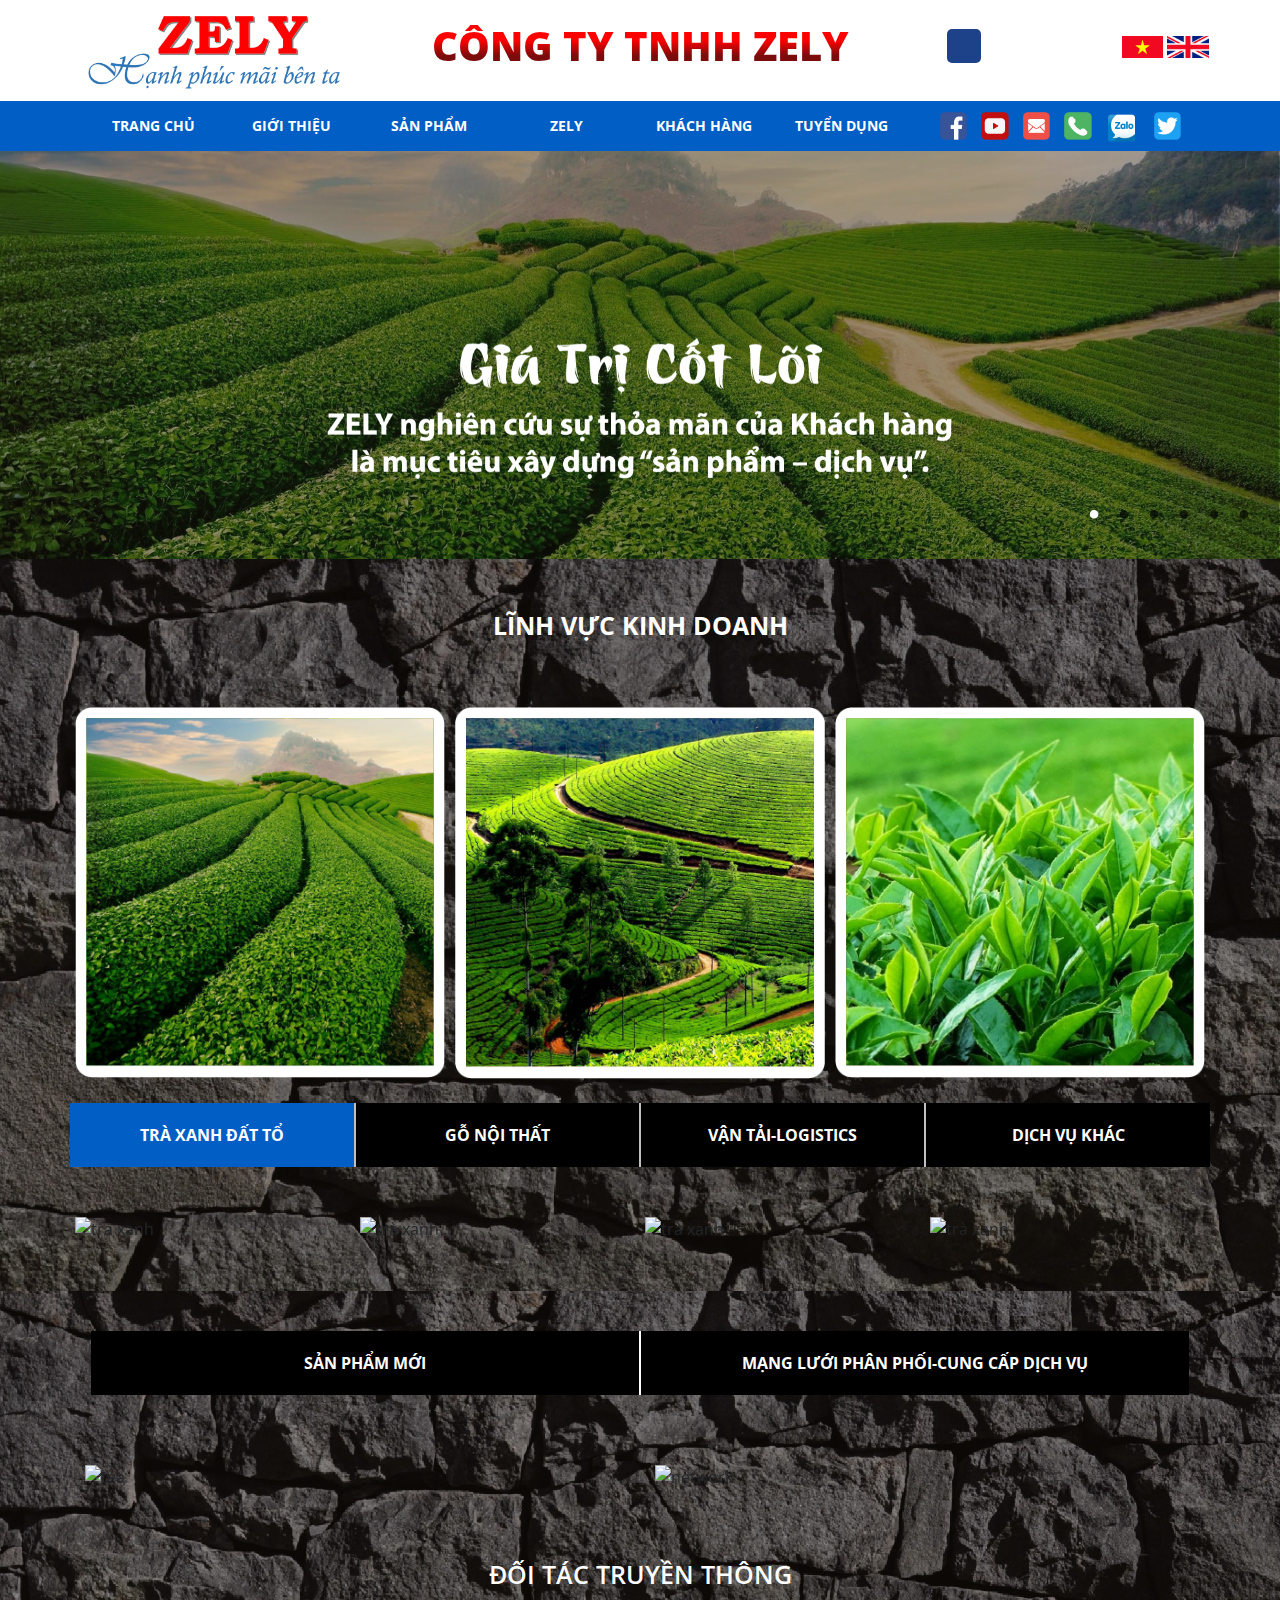
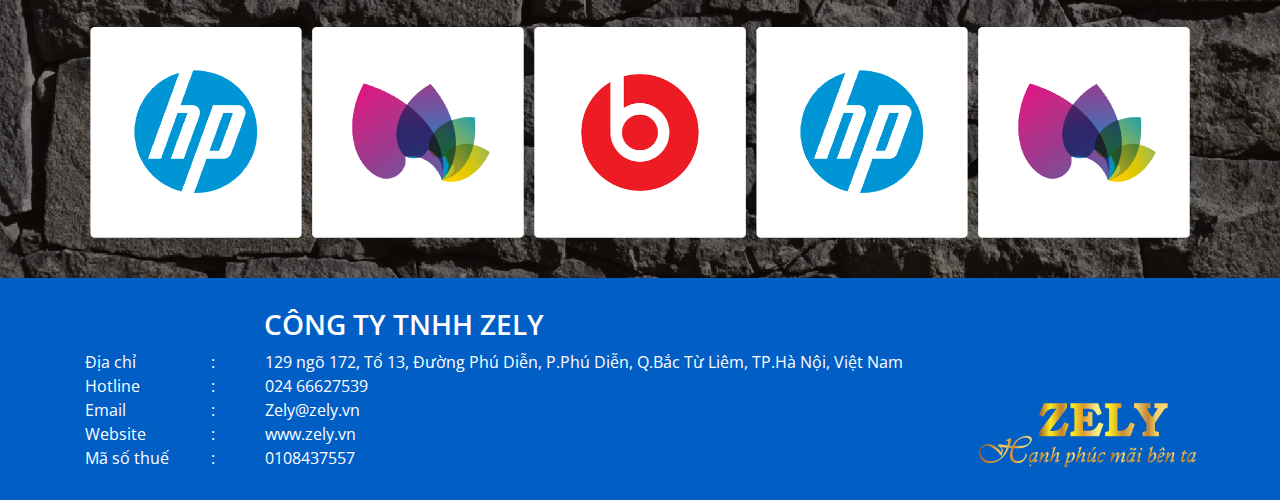
==== commit 23615906: "update" ====
--- a/index.html
+++ b/index.html
@@ -46,26 +46,26 @@
                                 <li><a href="#">giới thiệu</a>
                                     <ul>
                                         <li><a href="about.html">giới thiệu chung</a></li>
-                                        <li><a href="#">tầm nhìn</a></li>
-                                        <li><a href="#">sứ mệnh</a></li>
-                                        <li><a href="#">giá trị cốt lõi</a></li>
+                                        <li><a href="tam-nhin.html">tầm nhìn</a></li>
+                                        <li><a href="su-menh.html">sứ mệnh</a></li>
+                                        <li><a href="gia-tri-cot-loi.html">giá trị cốt lõi</a></li>
                                     </ul>
                                 </li>
                                 <li><a href="#">sản phẩm-dịch vụ</a>
                                     <ul>
+                                        <li><a href="#">trà xanh đất tổ</a></li>
                                         <li><a href="wood.html">gỗ nội thất</a></li>
-                                        <li><a href="#">điện gia dụng</a></li>
-                                        <li><a href="#">công trình</a></li>
-                                        <li><a href="#">vận tải</a></li>
-                                        <li><a href="#">trà xanh đất tổ</a></li>
-                                        <li><a href="#">đồ uống</a></li>
-                                        <li><a href="#">sản phẩm khác</a></li>
+                                        <li><a href="#">vận tải-logistics</a></li>
+                                        <li><a href="#">thực phẩm chức năng</a></li>
+                                        <li><a href="#">thuốc gia truyền</a></li>
+                                        <li><a href="#">dịch vụ khác</a></li>
+
                                     </ul>
                                 </li>
                                 <li><a href="#">zely</a>
                                     <ul>
                                         <li><a href="#">thành tích doanh nghiệp</a></li>
-                                        <li><a href="#">các hoạt động của zely</a></li>
+                                        <li><a href="hoat-dong-zely.html">các hoạt động của zely</a></li>
                                         <li><a href="#">Vinh danh CB-CNV</a></li>
                                     </ul>
                                 </li>
@@ -111,26 +111,25 @@
                         <li><a href="#">giới thiệu</a>
                             <ul class="drop-dow list-unstyled">
                                 <li><a href="about.html">giới thiệu chung</a></li>
-                                <li><a href="#">tầm nhìn</a></li>
-                                <li><a href="#">sứ mệnh</a></li>
-                                <li><a href="#">giá trị cốt lõi</a></li>
+                                <li><a href="tam-nhin.html">tầm nhìn</a></li>
+                                <li><a href="su-menh.html">sứ mệnh</a></li>
+                                <li><a href="gia-tri-cot-loi.html">giá trị cốt lõi</a></li>
                             </ul>
                         </li>
                         <li><a href="#">sản phẩm</a>
                             <ul class="drop-dow list-unstyled">
+                                <li><a href="#">trà xanh đất tổ</a></li>
                                 <li><a href="wood.html">gỗ nội thất</a></li>
-                                <li><a href="#">điện gia dụng</a></li>
-                                <li><a href="#">công trình</a></li>
-                                <li><a href="#">vận tải</a></li>
-                                <li><a href="#">trà xanh đất tổ</a></li>
-                                <li><a href="#">đồ uống</a></li>
-                                <li><a href="#">sản phẩm khác</a></li>
+                                <li><a href="#">vận tải-logistics</a></li>
+                                <li><a href="#">thực phẩm chức năng</a></li>
+                                <li><a href="#">thuốc gia truyền</a></li>
+                                <li><a href="#">dịch vụ khác</a></li>
                             </ul>
                         </li>
                         <li><a href="#">zely</a>
                             <ul class="drop-dow list-unstyled">
                                 <li><a href="#">thành tích doanh nghiệp</a></li>
-                                <li><a href="#">các hoạt động của zely</a></li>
+                                <li><a href="hoat-dong-zely.html">các hoạt động của zely</a></li>
                                 <li><a href="#">Vinh danh CB-CNV</a></li>
 
                             </ul>
@@ -141,22 +140,22 @@
                     <!-- social -->
                     <ul class="col-lg-3 col-md-3 list-unstyled menu-social">
                         <li class="facebook">
-                            <a href="#"><img src="IMG\Social\facebook.png" alt="facebook"></a>
+                            <a href="https://www.facebook.com/ZELYVN/"><img src="IMG\Social\facebook.png" alt="facebook"></a>
                         </li>
                         <li class="youtube">
-                            <a href="#"><img src="IMG\Social\youtube.png" alt="youtube"></a>
+                            <a href="https://www.youtube.com/channel/UCYRDZkIQTMrq6n7it4DJrHg?view_as=subscriber"><img src="IMG\Social\youtube.png" alt="youtube"></a>
                         </li>
                         <li class="email">
-                            <a href="#"><img src="IMG\Social\email.png" alt="email"></a>
+                            <a href="mailto:zely@zely.vn"><img src="IMG\Social\email.png" alt="email"></a>
                         </li>
                         <li class="phone">
-                            <a href="#"><img src="IMG\Social\phone.png" alt="phone"></a>
+                            <a class="number" href="#"><img src="IMG\Social\phone.png" alt="phone"></a>
                         </li>
                         <li class="zalo">
-                            <a href="#"><img src="IMG\Social\zalo.png" alt="zalo"></a>
+                            <a class="number" href="#"><img src="IMG\Social\zalo.png" alt="zalo"></a>
                         </li>
                         <li class="twiter">
-                            <a href="#"><img src="IMG\Social\twiter.png" alt="twiter"></a>
+                            <a href=" https://twitter.com/company_zely"><img src="IMG\Social\twiter.png" alt="twiter"></a>
                         </li>
                     </ul>
                 </div>
@@ -199,41 +198,36 @@
                 <a href="#menu-reponsive"><i class="fa fa-bars" aria-hidden="true"></i></a>
                 <nav id="menu-reponsive">
                     <ul id="panel-menu">
+                        <li><a href="#">trà xanh đất tổ</a></li>
                         <li><a href="wood.html">gỗ nội thất</a></li>
-                        <li><a href="#">điện gia dụng</a></li>
-                        <li><a href="#">công trình</a></li>
-                        <li><a href="#">vận tải</a></li>
-                        <li><a href="#">trà xanh đất tổ</a></li>
-                        <li><a href="#">đồ uống</a></li>
+                        <li><a href="#">vận tải-logistics</a></li>
+                        <li><a href="#">dịch vụ khác</a></li>
                     </ul>
                 </nav>
             </div>
-            <div class="menu-product">
-                <ul class="list-menu-product">
-                    <li><a href="wood.html">gỗ nội thất</a></li>
-                    <li><a href="#">điện gia dụng</a></li>
-                    <li><a href="#">công trình</a></li>
-                    <li><a href="#">vận tải</a></li>
-                    <li><a href="#">trà xanh đất tổ</a></li>
-                    <li><a href="#">đồ uống</a></li>
-                </ul>
-                <div class="slide-list-product">
-                    <div class="product-slide">
-                        <img src="IMG/traxanh1.png" alt="trà xanh ">
-                        <img src="IMG/traxanh2.png" alt="trà xanh ">
-                        <img src="IMG/traxanh3.png" alt="trà xanh ">
-                        <img src="IMG/traxanh4.png" alt="trà xanh ">
-                        <img src="IMG/traxanh1.png" alt="trà xanh ">
-                        <img src="IMG/traxanh2.png" alt="trà xanh ">
-                        <img src="IMG/traxanh3.png" alt="trà xanh ">
-                        <img src="IMG/traxanh4.png" alt="trà xanh ">
-                        <img src="IMG/traxanh1.png" alt="trà xanh ">
-                        <img src="IMG/traxanh2.png" alt="trà xanh ">
-                        <img src="IMG/traxanh3.png" alt="trà xanh ">
-                        <img src="IMG/traxanh4.png" alt="trà xanh ">
-                    </div>
-                </div>
-            </div>
+            <ul class="list-menu-product">
+                <li class="active"><a href="#">trà xanh đất tổ</a></li>
+                <li><a href="wood.html">gỗ nội thất</a></li>
+                <li><a href="#">vận tải-logistics</a></li>
+                <li><a href="#">dịch vụ khác</a></li>
+            </ul>
+            <div class="slide-list-product">
+                <div class="product-slide">
+                    <img src="IMG/traxanh1.png" alt="trà xanh ">
+                    <img src="IMG/traxanh2.png" alt="trà xanh ">
+                    <img src="IMG/traxanh3.png" alt="trà xanh ">
+                    <img src="IMG/traxanh4.png" alt="trà xanh ">
+                    <img src="IMG/traxanh1.png" alt="trà xanh ">
+                    <img src="IMG/traxanh2.png" alt="trà xanh ">
+                    <img src="IMG/traxanh3.png" alt="trà xanh ">
+                    <img src="IMG/traxanh4.png" alt="trà xanh ">
+                    <img src="IMG/traxanh1.png" alt="trà xanh ">
+                    <img src="IMG/traxanh2.png" alt="trà xanh ">
+                    <img src="IMG/traxanh3.png" alt="trà xanh ">
+                    <img src="IMG/traxanh4.png" alt="trà xanh ">
+                </div>
+            </div>
+        </div>
     </section>
     <section class="new-product">
         <div class="container">
@@ -262,7 +256,7 @@
                 </div>
             </div>
         </div>
-        <div class="achievements">
+        <!-- <div class="achievements">
             <div class="container">
                 <h2 class="title-achievements">thành tích doanh nghiệp</h2>
                 <div class="pic-achievements">
@@ -278,7 +272,7 @@
                     <img src="IMG/cup.png" alt="cup">
                 </div>
             </div>
-        </div>
+        </div> -->
         <div class="partner">
             <div class="container">
                 <h2 class="title-partner">đối tác truyền thông</h2>
--- a/CSS/style.css
+++ b/CSS/style.css
@@ -1,2013 +1 @@
-body {
-    margin: 0;
-    padding: 0;
-    font-family: 'Open Sans', sans-serif
-}
-
-img {
-    width: 100%
-}
-
-.top-header {
-    margin-top: 16px
-}
-
-.text-logo {
-    text-transform: uppercase;
-    font-size: 40px;
-    font-weight: 900;
-    width: 58%;
-    text-align: center;
-    background: linear-gradient(to bottom, red 30%, #7A0C0C 50%);
-    color: transparent;
-    -webkit-background-clip: text;
-    background-clip: text
-}
-
-.search-option-5 button.button {
-    display: inline-block;
-    border: none;
-    background: none;
-    padding: 0
-}
-
-.search-option {
-    background: #fff none repeat scroll 0 0;
-    bottom: -5px;
-    color: #444;
-    display: none;
-    position: absolute;
-    right: 1px;
-    width: 260px;
-    z-index: 99999
-}
-
-.search-option input {
-    background: #fff none repeat scroll 0 0;
-    border: 1px solid #1E428A;
-    color: #444;
-    display: block;
-    float: left;
-    font-size: 14px;
-    font-style: italic;
-    padding: 8px 10px;
-    width: 225px;
-    height: 34px
-}
-
-.search-option button.button {
-    background: #1e428a;
-    border: medium none;
-    color: #fff;
-    display: inline-block;
-    float: right;
-    font-size: 14px;
-    line-height: 34px;
-    padding: 0 11px;
-    text-align: center
-}
-
-.header a.main-search {
-    color: #fff;
-    left: -84%;
-    display: inline-block;
-    float: right;
-    font-size: 13px;
-    line-height: 33px;
-    position: relative;
-    text-align: center;
-    width: 34px;
-    height: 34px;
-    background: #1e428a;
-    border-radius: 5px;
-    margin-top: 13px
-}
-
-.language img {
-    width: 47%
-}
-
-.language {
-    display: inline;
-    flex-direction: row;
-    margin: 0;
-    position: absolute;
-    left: 69%;
-    top: 21%
-}
-
-div#mm-2 {
-    background: #498BCE!important
-}
-
-.language li {
-    display: inline
-}
-
-.menu-prod {
-    float: right;
-    width: 37px;
-    text-align: center;
-    padding: 7px;
-    background: #0056B3;
-    display: none;
-    margin-top: 5px
-}
-
-.menu-produ {
-    float: right;
-    width: 37px;
-    text-align: center;
-    padding: 7px;
-    background: #0056B3;
-    display: none;
-    margin-top: 5px
-}
-
-.menu-prod a {
-    text-decoration: none;
-    color: #fff
-}
-
-.menu-produ a {
-    text-decoration: none;
-    color: #fff
-}
-
-.menu-prod i {
-    font-size: 18px
-}
-
-.menu-produ i {
-    font-size: 18px
-}
-
-#menu-reponsiv {
-    text-transform: uppercase
-}
-
-#menu-reponsive {
-    text-transform: uppercase
-}
-
-ul.mm-listview {
-    background: #0056B3
-}
-
-li.mm-listitem {
-    color: #fff;
-    font-weight: 600
-}
-
-div#panel-menu {
-    background: #0056B3
-}
-
-@media(max-width:1199px) {
-    .text-logo-en {
-        font-size: 36px!important
-    }
-    .list-menu-wood-EN li {
-        font-size: 14px
-    }
-}
-
-@media (max-width:991px) {
-    .menu-prod {
-        display: block
-    }
-    .list-menu-wood {
-        display: none!important
-    }
-    .text-company {
-        font-size: 14px
-    }
-    h3.title-company {
-        font-size: 25px!important
-    }
-    h2.title-achievements,
-    h2.title-partner {
-        font-size: 29px!important
-    }
-    .list-menu-product {
-        display: none!important
-    }
-    .list-new-product li {
-        font-size: 15px;
-        padding: 11px 0!important
-    }
-    .menu-produ {
-        display: block
-    }
-    .mid-header .container {
-        overflow: hidden
-    }
-    .header .mid-header {
-        margin-top: 0;
-        background: unset
-    }
-    .header .menu-mobile {
-        display: block
-    }
-    .mid-header .menu-social {
-        display: none
-    }
-    .mid-header .menu-desktop {
-        display: none
-    }
-    .language {
-        left: 60%;
-        top: 19%;
-        display: none
-    }
-    .header a.main-search {
-        display: none
-    }
-    .text-logo {
-        font-size: 29px;
-        text-align: left
-    }
-    .search-top-header {
-        display: none
-    }
-    .logo-gold img {
-        top: 72%!important
-    }
-}
-
-@media (max-width:767px) {
-    .text-logo-en {
-        font-size: 26px!important
-    }
-    footer.footer {
-        padding: 15px 0!important
-    }
-    .text-company {
-        font-size: 14px
-    }
-    h3.title-company {
-        font-size: 22px!important
-    }
-    .logo-gold img {
-        top: 79%!important;
-        width: 22%!important
-    }
-    h2.title-achievements,
-    h2.title-partner {
-        font-size: 21px!important;
-        padding: 20px 0!important
-    }
-    .product-slide button {
-        display: none!important
-    }
-    .list-new-product li {
-        font-size: 17px
-    }
-    .top-header {
-        margin-top: 0
-    }
-    .search .menu-mobile {
-        float: right;
-        text-align: center;
-        padding: 2px 7px;
-        background: #0056B3;
-        margin-top: 10px
-    }
-    .text-logo {
-        font-size: 21px;
-        margin-top: 10px
-    }
-    .logo img {
-        width: 114%;
-        margin-top: 10px
-    }
-    .new-product {
-        padding: 15px 0!important
-    }
-    .slide-house {
-        margin: 0!important
-    }
-}
-
-@media(max-width:576px) {
-    .text-logo-en {
-        font-size: 22px!important
-    }
-    h3.title-company {
-        font-size: 20px!important
-    }
-    .text-company {
-        font-size: 13px!important
-    }
-    .list-new-product {
-        flex-direction: column!important;
-        width: 100%!important;
-        margin-bottom: 0!important
-    }
-    .list-new-product li {
-        font-size: 13px;
-        width: 100%!important;
-        border-left: none!important;
-        border-right: none!important;
-        border-bottom: 1px solid #fff
-    }
-    .list-new-product li:last-child {
-        border-bottom: none
-    }
-}
-
-@media (max-width:515px) {
-    .text-logo-en {
-        font-size: 19px!important
-    }
-}
-
-@media (max-width:455px) {
-    .text-company {
-        font-size: 11px!important
-    }
-    h3.title-company {
-        font-size: 15px!important
-    }
-    .list-new-product li {
-        font-size: 11px
-    }
-}
-
-@media (max-width:504px) {
-    h2.title-achievements,
-    h2.title-partner {
-        font-size: 19px!important;
-        padding: 13px 0!important
-    }
-    .text-logo {
-        font-size: 19px
-    }
-    .search .menu-mobile {}
-}
-
-@media (max-width:473px) {
-    .search .menu-mobile {
-        margin-top: 6px
-    }
-}
-
-@media (max-width:452px) {
-    .text-logo-en {
-        font-size: 16px!important
-    }
-    .text-logo {
-        font-size: 18px
-    }
-}
-
-@media (max-width:431px) {
-    .text-logo {
-        font-size: 17px
-    }
-}
-
-@media (max-width:428px) {
-    h2.title-achievements,
-    h2.title-partner {
-        font-size: 16px!important
-    }
-    .text-logo {
-        font-size: 16px
-    }
-    .logo img {
-        width: 138%
-    }
-}
-
-@media(max-width:428px) {
-    .text-logo {
-        font-size: 15px
-    }
-}
-
-@media (max-width:368px) {
-    h2.title-achievements,
-    h2.title-partner {
-        font-size: 14px!important
-    }
-    .text-logo {
-        font-size: 14px
-    }
-    .logo img {
-        width: 149%
-    }
-}
-
-@media (max-width:346px) {
-    .text-logo {
-        font-size: 13px
-    }
-}
-
-@media (max-width: 326px) {
-    .text-logo {
-        font-size: 12px!important
-    }
-}
-
-@media (max-width:315px) {
-    h2.title-achievements,
-    h2.title-partner {
-        font-size: 13px!important;
-        padding: 10px 0!important
-    }
-    .text-logo {
-        font-size: 13px
-    }
-}
-
-.mid-header {
-    background: #005EC5;
-    margin-top: 5px
-}
-
-.menu-desktop {
-    display: flex;
-    margin: 0;
-    height: 50px
-}
-
-.menu-desktop>li {
-    text-transform: uppercase;
-    position: relative;
-    text-align: center;
-    width: 16.666%;
-    padding-top: 14px;
-    font-size: 14px
-}
-
-.menu-desktop>li>a {
-    text-decoration: none;
-    font-weight: 700;
-    color: #fff
-}
-
-.menu-desktop>li:before {
-    content: '';
-    background: #fff;
-    width: 0;
-    height: 2px;
-    left: 0;
-    transition: all linear .5s;
-    position: absolute;
-    top: 0
-}
-
-.menu-desktop>li:hover:before {
-    width: 100%
-}
-
-.drop-dow {
-    background: #005ec5;
-    border-top: 2px solid #1e428a;
-    left: 0;
-    opacity: 0;
-    position: absolute;
-    top: 115%;
-    transition: all .3s ease 0;
-    visibility: hidden;
-    width: 220px;
-    z-index: -99
-}
-
-.drop-dow li {
-    border-bottom: 1px solid #ddd;
-    padding: 0;
-    position: relative;
-    width: 100%
-}
-
-.drop-dow>li>a {
-    color: #fff;
-    display: block;
-    font-size: 13px;
-    font-weight: 700;
-    padding: 10px 15px;
-    text-transform: uppercase
-}
-
-.drop-dow>li>a:hover {
-    color: #fff;
-    background: #1e428a
-}
-
-li:hover .drop-dow {
-    top: 100%;
-    opacity: 1;
-    z-index: 999;
-    visibility: visible
-}
-
-.menu-desktop li:hover .drop-dow {
-    display: block;
-    transition: .9s
-}
-
-.menu-social {
-    display: flex;
-    margin-top: 11px;
-    margin-bottom: 0
-}
-
-.menu-social li a img {
-    width: 66%
-}
-
-.menu-mobile {
-    float: right;
-    width: 37px;
-    text-align: center;
-    padding: 7px;
-    background: #0056B3;
-    display: none
-}
-
-.menu-mobile a {
-    text-decoration: none;
-    color: #fff
-}
-
-.menu-mobile i {
-    font-size: 18px
-}
-
-#menu {
-    text-transform: uppercase
-}
-
-ul.mm-listview {
-    background: #0056B3
-}
-
-li.mm-listitem {
-    color: #fff;
-    font-weight: 600
-}
-
-.slider-banner .slick-dots {
-    bottom: 0
-}
-
-.slider-banner .slick-dots li.slick-active button:before {
-    opacity: 1;
-    color: #fff
-}
-
-.slider-banner .slick-dots li button:before {
-    opacity: .65;
-    color: #000;
-    font-size: 36px
-}
-
-@media (max-width:767px) {
-    .slider-banner .slick-dots li button:before {
-        display: none!important
-    }
-}
-
-.business-areas {
-    background: url(..//IMG/background-areas.png) top center repeat;
-    background-size: cover;
-    margin-top: -30px
-}
-
-h2.title-business-areas {
-    text-transform: uppercase;
-    text-align: center;
-    font-weight: 700;
-    color: #fff;
-    margin-bottom: 66px
-}
-
-.all-areas {
-    padding-top: 50px
-}
-
-.slider-business-areas img {
-    padding: 0 5px
-}
-
-.slider-banner .slick-slide,
-.slider-business-areas .slick-slide:focus {
-    outline: none!important
-}
-
-.slider-business-areas .slick-next:before {
-    content: '\f0da';
-    font-family: FontAwesome
-}
-
-.slider-business-areas .slick-prev:before {
-    content: '\f0d9';
-    font-family: FontAwesome
-}
-
-.slider-business-areas .slick-prev:before,
-.slider-business-areas .slick-next:before {
-    opacity: 1;
-    font-size: 40px
-}
-
-@media(max-width: 991px) {
-    h2.title-business-areas {
-        font-size: 29px
-    }
-    h2.title-business-areas {
-        margin-bottom: 46px
-    }
-}
-
-@media(max-width: 767px) {
-    h2.title-business-areas {
-        font-size: 21px
-    }
-    h2.title-business-areas {
-        margin-bottom: 30px
-    }
-    .slider-business-areas button {
-        display: none!important
-    }
-}
-
-@media(max-width: 576px) {
-    .slide-coke {
-        margin: 28px 0!important
-    }
-    .all-areas {
-        padding-top: 27px
-    }
-    .list-product-wood ul {
-        display: flex;
-        flex-direction: column
-    }
-    .list-pro img {
-        width: 90%!important
-    }
-    .pagination a {
-        font-size: 13px!important
-    }
-}
-
-@media(max-width: 504px) {
-    h2.title-business-areas {
-        font-size: 19px
-    }
-}
-
-@media(max-width:462px) {}
-
-@media(max-width: 428px) {
-    h2.title-business-areas {
-        font-size: 16px
-    }
-    .all-areas {
-        padding-top: 15px
-    }
-    h2.title-business-areas {
-        margin-bottom: 15px
-    }
-}
-
-@media(max-width: 389px) {
-    .text-logo-en {
-        font-size: 14px!important
-    }
-}
-
-@media(max-width: 368px) {
-    h2.title-business-areas {
-        font-size: 14px
-    }
-}
-
-@media(max-width: 346px) {
-    .text-logo-en {
-        font-size: 12px!important
-    }
-}
-
-@media(max-width: 315px) {
-    h2.title-business-areas {
-        font-size: 13px
-    }
-}
-
-@media (max-width: 305px) {
-    .text-logo-en {
-        font-size: 12px!important
-    }
-}
-
-.menu-product {
-    width: 99%;
-    margin: 0 auto
-}
-
-.list-menu-product {
-    list-style: none;
-    display: flex;
-    margin-top: 20px;
-    padding: 0;
-    background: #000
-}
-
-.list-menu-product li {
-    text-transform: uppercase;
-    cursor: pointer;
-    text-align: center;
-    padding: 20px 0;
-    width: 16.69%;
-    font-weight: 700;
-    border-left: 1px solid #BFBFBF;
-    border-right: 1px solid #BFBFBF
-}
-
-.list-menu-product li:first-child {
-    border-left: none
-}
-
-.list-menu-product li:last-child {
-    border-right: none
-}
-
-.list-menu-product li a {
-    text-decoration: none;
-    color: #fff
-}
-
-.product-slide {
-    margin-top: 50px
-}
-
-.product-slide img {
-    padding: 0 5px
-}
-
-.product-slide .slick-slide,
-.product-slide .slick-slide:focus {
-    outline: none!important
-}
-
-.product-slide .slick-next:before {
-    content: '\f0da';
-    font-family: FontAwesome
-}
-
-.product-slide .slick-prev:before {
-    content: '\f0d9';
-    font-family: FontAwesome
-}
-
-.product-slide .slick-prev:before,
-.product-slide .slick-next:before {
-    opacity: 1;
-    font-size: 40px
-}
-
-.active {
-    background: #005EC5!important
-}
-
-.list-new-product {
-    display: flex;
-    background: #000;
-    list-style-type: none;
-    width: 99%;
-    margin: 0 auto;
-    padding-left: 0
-}
-
-.list-new-product li {
-    width: 50%;
-    text-align: center;
-    padding: 20px 0;
-    font-weight: 700;
-    border-left: 1px solid #fff;
-    border-right: 1px solid #fff
-}
-
-.list-new-product li:first-child {
-    border-left: none
-}
-
-.list-new-product li:last-child {
-    border-right: none
-}
-
-.list-new-product li a {
-    text-decoration: none;
-    color: #fff;
-    text-transform: uppercase
-}
-
-.slide-coke .slick-slide,
-.slide-coke .slick-slide:focus {
-    outline: none!important
-}
-
-.slide-house .slick-slide,
-.slide-house .slick-slide:focus {
-    outline: none!important
-}
-
-.new-product {
-    background: url(../IMG/background-areas.png) top center no-repeat;
-    background-size: cover;
-    padding: 40px 0
-}
-
-.list-new-product {
-    margin-bottom: 30px
-}
-
-.slick-slide,
-.slick-slide:focus {
-    outline: none!important
-}
-
-.slide-coke {
-    margin: 40px 0
-}
-
-.slide-house {
-    margin: 40px 0
-}
-
-h2.title-achievements,
-h2.title-partner {
-    text-align: center;
-    color: #fff;
-    text-transform: uppercase;
-    font-weight: 600;
-    padding: 30px 0
-}
-
-.pic-partner img {
-    padding: 0 5px
-}
-
-.logo-gold {}
-
-.logo-gold img {
-    width: 19%;
-    position: absolute;
-    top: 59%;
-    right: 0
-}
-
-footer.footer {
-    padding: 30px 0;
-    background: #005EC5
-}
-
-.text-company {
-    color: #fff;
-    font-size: 15px
-}
-
-h3.title-company {
-    font-weight: 600;
-    color: #fff
-}
-
-.all-logo-gold {
-    position: relative
-}
-
-.list-menu-wood {
-    list-style: none;
-    display: flex;
-    padding: 0;
-    background: #000;
-    margin: 0
-}
-
-.list-menu-wood li {
-    padding: 20px 0;
-    width: 16.69%;
-    border-left: 1px solid #BFBFBF;
-    border-right: 1px solid #BFBFBF;
-    cursor: pointer;
-    text-align: center
-}
-
-.list-menu-wood li:first-child {
-    border-left: none
-}
-
-.list-menu-wood li:last-child {
-    border-right: none
-}
-
-.menu-product-wood {
-    width: 100%;
-    margin: 0 auto;
-    margin-top: -30px;
-    background: url(../IMG/background-areas.png) top center no-repeat;
-    background-size: cover
-}
-
-.list-menu-wood li a {
-    text-decoration: none;
-    color: #fff;
-    text-transform: uppercase;
-    font-weight: 700
-}
-
-.list-product-wood {
-    padding: 80px 0
-}
-
-article.list-pro>ul>li {
-    display: inline
-}
-
-.list-pro img {
-    width: 24%;
-    padding: 5px
-}
-
-.all-menu-product-wood {
-    padding-top: 40px
-}
-
-.pagination {
-    display: flex;
-    width: 100%;
-    justify-content: center;
-    padding-bottom: 20px
-}
-
-.pagination a {
-    color: #fff;
-    float: left;
-    padding: 8px 16px;
-    text-decoration: none;
-    transition: background-color .3s
-}
-
-.pagination a.active {
-    color: #000
-}
-
-.pagination a:hover:not(.active) {
-    background-color: #ddd;
-    color: #000
-}
-
-.fix-en {}
-
-body {
-    margin: 0;
-    padding: 0;
-    font-family: 'Open Sans', sans-serif
-}
-
-img {
-    width: 100%
-}
-
-.top-header {
-    margin-top: 16px
-}
-
-.text-logo {
-    text-transform: uppercase;
-    font-size: 40px;
-    font-weight: 900;
-    width: 58%;
-    text-align: center;
-    background: linear-gradient(to bottom, red 30%, #7A0C0C 50%);
-    color: transparent;
-    -webkit-background-clip: text;
-    background-clip: text
-}
-
-.search-option-5 button.button {
-    display: inline-block;
-    border: none;
-    background: none;
-    padding: 0
-}
-
-.search-option {
-    background: #fff none repeat scroll 0 0;
-    bottom: -5px;
-    color: #444;
-    display: none;
-    position: absolute;
-    right: 1px;
-    width: 260px;
-    z-index: 99999
-}
-
-.search-option input {
-    background: #fff none repeat scroll 0 0;
-    border: 1px solid #1E428A;
-    color: #444;
-    display: block;
-    float: left;
-    font-size: 14px;
-    font-style: italic;
-    padding: 8px 10px;
-    width: 225px;
-    height: 34px
-}
-
-.search-option button.button {
-    background: #1e428a;
-    border: medium none;
-    color: #fff;
-    display: inline-block;
-    float: right;
-    font-size: 14px;
-    line-height: 34px;
-    padding: 0 11px;
-    text-align: center
-}
-
-.header a.main-search {
-    color: #fff;
-    left: -84%;
-    display: inline-block;
-    float: right;
-    font-size: 13px;
-    line-height: 33px;
-    position: relative;
-    text-align: center;
-    width: 34px;
-    height: 34px;
-    background: #1e428a;
-    border-radius: 5px;
-    margin-top: 13px
-}
-
-.language img {
-    width: 47%
-}
-
-.language {
-    display: inline;
-    flex-direction: row;
-    margin: 0;
-    position: absolute;
-    left: 69%;
-    top: 21%
-}
-
-div#mm-2 {
-    background: #498BCE!important
-}
-
-.language li {
-    display: inline
-}
-
-.menu-prod {
-    float: right;
-    width: 37px;
-    text-align: center;
-    padding: 7px;
-    background: #0056B3;
-    display: none;
-    margin-top: 5px
-}
-
-.menu-produ {
-    float: right;
-    width: 37px;
-    text-align: center;
-    padding: 7px;
-    background: #0056B3;
-    display: none;
-    margin-top: 5px
-}
-
-.menu-prod a {
-    text-decoration: none;
-    color: #fff
-}
-
-.menu-produ a {
-    text-decoration: none;
-    color: #fff
-}
-
-.menu-prod i {
-    font-size: 18px
-}
-
-.menu-produ i {
-    font-size: 18px
-}
-
-#menu-reponsiv {
-    text-transform: uppercase
-}
-
-#menu-reponsive {
-    text-transform: uppercase
-}
-
-ul.mm-listview {
-    background: #0056B3
-}
-
-li.mm-listitem {
-    color: #fff;
-    font-weight: 600
-}
-
-div#panel-menu {
-    background: #0056B3
-}
-
-@media(max-width:1199px) {
-    .text-logo-en {
-        font-size: 36px!important
-    }
-    .list-menu-wood-EN li {
-        font-size: 14px
-    }
-}
-
-@media (max-width:991px) {
-    .menu-prod {
-        display: block
-    }
-    .list-menu-wood {
-        display: none!important
-    }
-    .text-company {
-        font-size: 14px
-    }
-    h3.title-company {
-        font-size: 25px!important
-    }
-    h2.title-achievements,
-    h2.title-partner {
-        font-size: 29px!important
-    }
-    .list-menu-product {
-        display: none!important
-    }
-    .list-new-product li {
-        font-size: 15px;
-        padding: 11px 0!important
-    }
-    .menu-produ {
-        display: block
-    }
-    .mid-header .container {
-        overflow: hidden
-    }
-    .header .mid-header {
-        margin-top: 0;
-        background: unset
-    }
-    .header .menu-mobile {
-        display: block
-    }
-    .mid-header .menu-social {
-        display: none
-    }
-    .mid-header .menu-desktop {
-        display: none
-    }
-    .language {
-        left: 60%;
-        top: 19%;
-        display: none
-    }
-    .header a.main-search {
-        display: none
-    }
-    .text-logo {
-        font-size: 29px;
-        text-align: left
-    }
-    .search-top-header {
-        display: none
-    }
-    .logo-gold img {
-        top: 72%!important
-    }
-}
-
-@media (max-width:767px) {
-    .text-logo-en {
-        font-size: 26px!important
-    }
-    footer.footer {
-        padding: 15px 0!important
-    }
-    .text-company {
-        font-size: 14px
-    }
-    h3.title-company {
-        font-size: 22px!important
-    }
-    .logo-gold img {
-        top: 79%!important;
-        width: 22%!important
-    }
-    h2.title-achievements,
-    h2.title-partner {
-        font-size: 21px!important;
-        padding: 20px 0!important
-    }
-    .product-slide button {
-        display: none!important
-    }
-    .list-new-product li {
-        font-size: 17px
-    }
-    .top-header {
-        margin-top: 0
-    }
-    .search .menu-mobile {
-        float: right;
-        text-align: center;
-        padding: 2px 7px;
-        background: #0056B3;
-        margin-top: 10px
-    }
-    .text-logo {
-        font-size: 21px;
-        margin-top: 10px
-    }
-    .logo img {
-        width: 114%;
-        margin-top: 10px
-    }
-    .new-product {
-        padding: 15px 0!important
-    }
-    .slide-house {
-        margin: 0!important
-    }
-}
-
-@media(max-width:576px) {
-    .text-logo-en {
-        font-size: 22px!important
-    }
-    h3.title-company {
-        font-size: 20px!important
-    }
-    .text-company {
-        font-size: 13px!important
-    }
-    .list-new-product {
-        flex-direction: column!important;
-        width: 100%!important;
-        margin-bottom: 0!important
-    }
-    .list-new-product li {
-        font-size: 13px;
-        width: 100%!important;
-        border-left: none!important;
-        border-right: none!important;
-        border-bottom: 1px solid #fff
-    }
-    .list-new-product li:last-child {
-        border-bottom: none
-    }
-}
-
-@media (max-width:515px) {
-    .text-logo-en {
-        font-size: 19px!important
-    }
-}
-
-@media (max-width:455px) {
-    .text-company {
-        font-size: 11px!important
-    }
-    h3.title-company {
-        font-size: 15px!important
-    }
-    .list-new-product li {
-        font-size: 11px
-    }
-}
-
-@media (max-width:504px) {
-    h2.title-achievements,
-    h2.title-partner {
-        font-size: 19px!important;
-        padding: 13px 0!important
-    }
-    .text-logo {
-        font-size: 19px
-    }
-    .search .menu-mobile {}
-}
-
-@media (max-width:473px) {
-    .search .menu-mobile {
-        margin-top: 6px
-    }
-}
-
-@media (max-width:452px) {
-    .text-logo-en {
-        font-size: 16px!important
-    }
-    .text-logo {
-        font-size: 18px
-    }
-}
-
-@media (max-width:431px) {
-    .text-logo {
-        font-size: 17px
-    }
-}
-
-@media (max-width:428px) {
-    h2.title-achievements,
-    h2.title-partner {
-        font-size: 16px!important
-    }
-    .text-logo {
-        font-size: 16px
-    }
-    .logo img {
-        width: 138%
-    }
-}
-
-@media(max-width:428px) {
-    .text-logo {
-        font-size: 15px
-    }
-}
-
-@media (max-width:368px) {
-    h2.title-achievements,
-    h2.title-partner {
-        font-size: 14px!important
-    }
-    .text-logo {
-        font-size: 14px
-    }
-    .logo img {
-        width: 149%
-    }
-}
-
-@media (max-width:346px) {
-    .text-logo {
-        font-size: 13px
-    }
-}
-
-@media (max-width: 326px) {
-    .text-logo {
-        font-size: 12px!important
-    }
-}
-
-@media (max-width:315px) {
-    h2.title-achievements,
-    h2.title-partner {
-        font-size: 13px!important;
-        padding: 10px 0!important
-    }
-    .text-logo {
-        font-size: 13px
-    }
-}
-
-.mid-header {
-    background: #005EC5;
-    margin-top: 5px
-}
-
-.menu-desktop {
-    display: flex;
-    margin: 0;
-    height: 50px
-}
-
-.menu-desktop>li {
-    text-transform: uppercase;
-    position: relative;
-    text-align: center;
-    width: 16.666%;
-    padding-top: 14px;
-    font-size: 14px
-}
-
-.menu-desktop>li>a {
-    text-decoration: none;
-    font-weight: 700;
-    color: #fff
-}
-
-.menu-desktop>li:before {
-    content: '';
-    background: #fff;
-    width: 0;
-    height: 2px;
-    left: 0;
-    transition: all linear .5s;
-    position: absolute;
-    top: 0
-}
-
-.menu-desktop>li:hover:before {
-    width: 100%
-}
-
-.drop-dow {
-    background: #005ec5;
-    border-top: 2px solid #1e428a;
-    left: 0;
-    opacity: 0;
-    position: absolute;
-    top: 115%;
-    transition: all .3s ease 0;
-    visibility: hidden;
-    width: 220px;
-    z-index: -99
-}
-
-.drop-dow li {
-    border-bottom: 1px solid #ddd;
-    padding: 0;
-    position: relative;
-    width: 100%
-}
-
-.drop-dow>li>a {
-    color: #fff;
-    display: block;
-    font-size: 13px;
-    font-weight: 700;
-    padding: 10px 15px;
-    text-transform: uppercase
-}
-
-.drop-dow>li>a:hover {
-    color: #fff;
-    background: #1e428a
-}
-
-li:hover .drop-dow {
-    top: 100%;
-    opacity: 1;
-    z-index: 999;
-    visibility: visible
-}
-
-.menu-desktop li:hover .drop-dow {
-    display: block;
-    transition: .9s
-}
-
-.menu-social {
-    display: flex;
-    margin-top: 11px;
-    margin-bottom: 0
-}
-
-.menu-social li a img {
-    width: 66%
-}
-
-.menu-mobile {
-    float: right;
-    width: 37px;
-    text-align: center;
-    padding: 7px;
-    background: #0056B3;
-    display: none
-}
-
-.menu-mobile a {
-    text-decoration: none;
-    color: #fff
-}
-
-.menu-mobile i {
-    font-size: 18px
-}
-
-#menu {
-    text-transform: uppercase
-}
-
-ul.mm-listview {
-    background: #0056B3
-}
-
-li.mm-listitem {
-    color: #fff;
-    font-weight: 600
-}
-
-.slider-banner .slick-dots {
-    bottom: 0
-}
-
-.slider-banner .slick-dots li.slick-active button:before {
-    opacity: 1;
-    color: #fff
-}
-
-.slider-banner .slick-dots li button:before {
-    opacity: .65;
-    color: #000;
-    font-size: 36px
-}
-
-@media (max-width:767px) {
-    .slider-banner .slick-dots li button:before {
-        display: none!important
-    }
-}
-
-.business-areas {
-    background: url(..//IMG/background-areas.png) top center repeat;
-    background-size: cover;
-    margin-top: -30px
-}
-
-h2.title-business-areas {
-    text-transform: uppercase;
-    text-align: center;
-    font-weight: 700;
-    color: #fff;
-    margin-bottom: 66px
-}
-
-.all-areas {
-    padding-top: 50px
-}
-
-.slider-business-areas img {
-    padding: 0 5px
-}
-
-.slider-banner .slick-slide,
-.slider-business-areas .slick-slide:focus {
-    outline: none!important
-}
-
-.slider-business-areas .slick-next:before {
-    content: '\f0da';
-    font-family: FontAwesome
-}
-
-.slider-business-areas .slick-prev:before {
-    content: '\f0d9';
-    font-family: FontAwesome
-}
-
-.slider-business-areas .slick-prev:before,
-.slider-business-areas .slick-next:before {
-    opacity: 1;
-    font-size: 40px
-}
-
-@media(max-width: 991px) {
-    h2.title-business-areas {
-        font-size: 29px
-    }
-    h2.title-business-areas {
-        margin-bottom: 46px
-    }
-}
-
-@media(max-width: 767px) {
-    h2.title-business-areas {
-        font-size: 21px
-    }
-    h2.title-business-areas {
-        margin-bottom: 30px
-    }
-    .slider-business-areas button {
-        display: none!important
-    }
-}
-
-@media(max-width: 576px) {
-    .slide-coke {
-        margin: 28px 0!important
-    }
-    .all-areas {
-        padding-top: 27px
-    }
-    .list-product-wood ul {
-        display: flex;
-        flex-direction: column
-    }
-    .list-pro img {
-        width: 90%!important
-    }
-    .pagination a {
-        font-size: 13px!important
-    }
-}
-
-@media(max-width: 504px) {
-    h2.title-business-areas {
-        font-size: 19px
-    }
-}
-
-@media(max-width:462px) {}
-
-@media(max-width: 428px) {
-    h2.title-business-areas {
-        font-size: 16px
-    }
-    .all-areas {
-        padding-top: 15px
-    }
-    h2.title-business-areas {
-        margin-bottom: 15px
-    }
-}
-
-@media(max-width: 389px) {
-    .text-logo-en {
-        font-size: 14px!important
-    }
-}
-
-@media(max-width: 368px) {
-    h2.title-business-areas {
-        font-size: 14px
-    }
-}
-
-@media(max-width: 346px) {
-    .text-logo-en {
-        font-size: 12px!important
-    }
-}
-
-@media(max-width: 315px) {
-    h2.title-business-areas {
-        font-size: 13px
-    }
-}
-
-@media (max-width: 305px) {
-    .text-logo-en {
-        font-size: 12px!important
-    }
-}
-
-.menu-product {
-    width: 99%;
-    margin: 0 auto
-}
-
-.list-menu-product {
-    list-style: none;
-    display: flex;
-    margin-top: 20px;
-    padding: 0;
-    background: #000
-}
-
-.list-menu-product li {
-    text-transform: uppercase;
-    cursor: pointer;
-    text-align: center;
-    padding: 20px 0;
-    width: 16.69%;
-    font-weight: 700;
-    border-left: 1px solid #BFBFBF;
-    border-right: 1px solid #BFBFBF
-}
-
-.list-menu-product li:first-child {
-    border-left: none
-}
-
-.list-menu-product li:last-child {
-    border-right: none
-}
-
-.list-menu-product li a {
-    text-decoration: none;
-    color: #fff
-}
-
-.product-slide {
-    margin-top: 50px
-}
-
-.product-slide img {
-    padding: 0 5px
-}
-
-.product-slide .slick-slide,
-.product-slide .slick-slide:focus {
-    outline: none!important
-}
-
-.product-slide .slick-next:before {
-    content: '\f0da';
-    font-family: FontAwesome
-}
-
-.product-slide .slick-prev:before {
-    content: '\f0d9';
-    font-family: FontAwesome
-}
-
-.product-slide .slick-prev:before,
-.product-slide .slick-next:before {
-    opacity: 1;
-    font-size: 40px
-}
-
-.active {
-    background: #005EC5!important
-}
-
-.list-new-product {
-    display: flex;
-    background: #000;
-    list-style-type: none;
-    width: 99%;
-    margin: 0 auto;
-    padding-left: 0
-}
-
-.list-new-product li {
-    width: 50%;
-    text-align: center;
-    padding: 20px 0;
-    font-weight: 700;
-    border-left: 1px solid #fff;
-    border-right: 1px solid #fff
-}
-
-.list-new-product li:first-child {
-    border-left: none
-}
-
-.list-new-product li:last-child {
-    border-right: none
-}
-
-.list-new-product li a {
-    text-decoration: none;
-    color: #fff;
-    text-transform: uppercase
-}
-
-.slide-coke .slick-slide,
-.slide-coke .slick-slide:focus {
-    outline: none!important
-}
-
-.slide-house .slick-slide,
-.slide-house .slick-slide:focus {
-    outline: none!important
-}
-
-.new-product {
-    background: url(../IMG/background-areas.png) top center no-repeat;
-    background-size: cover;
-    padding: 40px 0
-}
-
-.list-new-product {
-    margin-bottom: 30px
-}
-
-.slick-slide,
-.slick-slide:focus {
-    outline: none!important
-}
-
-.slide-coke {
-    margin: 40px 0
-}
-
-.slide-house {
-    margin: 40px 0
-}
-
-h2.title-achievements,
-h2.title-partner {
-    text-align: center;
-    color: #fff;
-    text-transform: uppercase;
-    font-weight: 600;
-    padding: 30px 0
-}
-
-.pic-partner img {
-    padding: 0 5px
-}
-
-.logo-gold img {
-    width: 19%;
-    position: absolute;
-    top: 59%;
-    right: 0
-}
-
-footer.footer {
-    padding: 30px 0;
-    background: #005EC5
-}
-
-.text-company {
-    color: #fff;
-    font-size: 15px
-}
-
-h3.title-company {
-    font-weight: 600;
-    color: #fff;
-    padding-left: 179px;
-}
-
-.text-company span,
-.text-company aside {
-    display: inline-block;
-}
-
-.text-company span {
-    width: 126px;
-}
-
-.text-company aside {
-    padding-left: 46px;
-}
-
-.all-logo-gold {
-    position: relative
-}
-
-.list-menu-wood {
-    list-style: none;
-    display: flex;
-    padding: 0;
-    background: #000;
-    margin: 0
-}
-
-.list-menu-wood li {
-    padding: 20px 0;
-    width: 16.69%;
-    border-left: 1px solid #BFBFBF;
-    border-right: 1px solid #BFBFBF;
-    cursor: pointer;
-    text-align: center
-}
-
-.list-menu-wood li:first-child {
-    border-left: none
-}
-
-.list-menu-wood li:last-child {
-    border-right: none
-}
-
-.menu-product-wood {
-    width: 100%;
-    margin: 0 auto;
-    background: url(../IMG/background-areas.png) top center no-repeat;
-    background-size: cover
-}
-
-.list-menu-wood li a {
-    text-decoration: none;
-    color: #fff;
-    text-transform: uppercase;
-    font-weight: 700
-}
-
-.list-product-wood {
-    padding: 80px 0
-}
-
-article.list-pro>ul>li {
-    display: inline
-}
-
-.list-pro img {
-    width: 24%;
-    padding: 5px
-}
-
-.all-menu-product-wood {
-    padding-top: 40px
-}
-
-.pagination {
-    display: flex;
-    width: 100%;
-    justify-content: center;
-    padding-bottom: 20px
-}
-
-.pagination a {
-    color: #fff;
-    float: left;
-    padding: 8px 16px;
-    text-decoration: none;
-    transition: background-color .3s
-}
-
-.pagination a.active {
-    color: #000
-}
-
-.pagination a:hover:not(.active) {
-    background-color: #ddd;
-    color: #000
-}
-
-@media (max-width:991px) {
-    h3.title-company {
-        font-weight: 600;
-        color: #fff;
-        padding-left: 0px;
-    }
-    .text-company span,
-    .text-company aside {
-        display: unset;
-    }
-    .text-company span {
-        width: 100%;
-    }
-    .text-company aside {
-        padding-left: 0px;
-    }
-}
-
-.about {
-    background: url('../IMG/background-about.jpg') top center no-repeat;
-    background-size: cover;
-    padding: 72px 0 72px 0;
-}
-
-.about .bg-about {
-    background: url(../IMG/bg-in.jpg) top center no-repeat;
-    background-size: cover;
-    padding: 30px;
-    border-radius: 38px;
-}
-
-.about .bg-about .title-about {
-    text-transform: uppercase;
-    font-size: 25px;
-    font-weight: bold;
-}
-
-.about .bg-about .group-about p>span,
-.about .bg-about .group-about p>aside {
-    display: inline-block;
-}
-
-.about .bg-about .group-about p>span:first-of-type {
-    width: 200px;
-    font-weight: bold;
-    font-size: 18px;
-}
-
-.about .bg-about .group-about p {
-    margin-bottom: 0.5rem;
-}
-
-.about .bg-about .group-about p>span>img {
-    width: 48%;
-}
-
-.about .bg-about .group-about p>span:last-of-type {
-    font-size: 18px;
-    font-weight: bold;
-    text-transform: uppercase;
-}
-
-.about .group-about {
-    padding: 10px 0;
-}
-
-.about .text-about {
-    font-size: 18px;
-    font-weight: 600;
-}
-
-.slick-dotted.slick-slider {
-    margin-bottom: 0px;
-}+body{margin:0;padding:0;font-family:'Open Sans',sans-serif}img{width:100%}.top-header{margin-top:16px}.text-logo{text-transform:uppercase;font-size:40px;font-weight:900;width:58%;text-align:center;background:linear-gradient(to bottom,red 30%,#7A0C0C 50%);color:transparent;-webkit-background-clip:text;background-clip:text}.search-option-5 button.button{display:inline-block;border:none;background:none;padding:0}.search-option{background:#fff none repeat scroll 0 0;bottom:-5px;color:#444;display:none;position:absolute;right:1px;width:260px;z-index:99999}.search-option input{background:#fff none repeat scroll 0 0;border:1px solid #1E428A;color:#444;display:block;float:left;font-size:14px;font-style:italic;padding:8px 10px;width:225px;height:34px}.search-option button.button{background:#1e428a;border:medium none;color:#fff;display:inline-block;float:right;font-size:14px;line-height:34px;padding:0 11px;text-align:center}.header a.main-search{color:#fff;left:-84%;display:inline-block;float:right;font-size:13px;line-height:33px;position:relative;text-align:center;width:34px;height:34px;background:#1e428a;border-radius:5px;margin-top:13px}.language img{width:47%}.language{display:inline;flex-direction:row;margin:0;position:absolute;left:69%;top:21%}div#mm-2{background:#498BCE!important}.language li{display:inline}.menu-prod{float:right;width:37px;text-align:center;padding:7px;background:#0056B3;display:none;margin-top:5px}.menu-produ{float:right;width:37px;text-align:center;padding:7px;background:#0056B3;display:none;margin-top:5px}.menu-prod a{text-decoration:none;color:#fff}.menu-produ a{text-decoration:none;color:#fff}.menu-prod i{font-size:18px}.menu-produ i{font-size:18px}#menu-reponsiv{text-transform:uppercase}#menu-reponsive{text-transform:uppercase}ul.mm-listview{background:#0056B3}li.mm-listitem{color:#fff;font-weight:600}div#panel-menu{background:#0056B3}@media(max-width:1199px){.text-logo-en{font-size:36px!important}.list-menu-wood-EN li{font-size:14px}}@media (max-width:991px){.menu-prod{display:block}.list-menu-wood{display:none!important}.text-company{font-size:14px}h3.title-company{font-size:25px!important}h2.title-achievements,h2.title-partner{font-size:29px!important}.list-menu-product{display:none!important}.list-new-product li{font-size:15px;padding:11px 0!important}.menu-produ{display:block}.mid-header .container{overflow:hidden}.header .mid-header{margin-top:0;background:unset}.header .menu-mobile{display:block}.mid-header .menu-social{display:none}.mid-header .menu-desktop{display:none}.language{left:60%;top:19%;display:none}.header a.main-search{display:none}.text-logo{font-size:29px;text-align:left}.search-top-header{display:none}.logo-gold img{top:72%!important}}@media (max-width:767px){.text-logo-en{font-size:26px!important}footer.footer{padding:15px 0!important}.text-company{font-size:14px}h3.title-company{font-size:22px!important}.logo-gold img{top:79%!important;width:22%!important}h2.title-achievements,h2.title-partner{font-size:21px!important;padding:20px 0!important}.product-slide button{display:none!important}.list-new-product li{font-size:17px}.top-header{margin-top:0}.search .menu-mobile{float:right;text-align:center;padding:2px 7px;background:#0056B3;margin-top:10px}.text-logo{font-size:21px;margin-top:10px}.logo img{width:114%;margin-top:10px}.new-product{padding:15px 0!important}.slide-house{margin:0!important}}@media(max-width:576px){.text-logo-en{font-size:22px!important}h3.title-company{font-size:20px!important}.text-company{font-size:13px!important}.list-new-product{flex-direction:column!important;width:100%!important;margin-bottom:0!important}.list-new-product li{font-size:13px;width:100%!important;border-left:none!important;border-right:none!important;border-bottom:1px solid #fff}.list-new-product li:last-child{border-bottom:none}}@media (max-width:515px){.text-logo-en{font-size:19px!important}}@media (max-width:455px){.text-company{font-size:11px!important}h3.title-company{font-size:15px!important}.list-new-product li{font-size:11px}}@media (max-width:504px){h2.title-achievements,h2.title-partner{font-size:19px!important;padding:13px 0!important}.text-logo{font-size:19px}.search .menu-mobile{}}@media (max-width:473px){.search .menu-mobile{margin-top:6px}}@media (max-width:452px){.text-logo-en{font-size:16px!important}.text-logo{font-size:18px}}@media (max-width:431px){.text-logo{font-size:17px}}@media (max-width:428px){h2.title-achievements,h2.title-partner{font-size:16px!important}.text-logo{font-size:16px}.logo img{width:138%}}@media(max-width:428px){.text-logo{font-size:15px}}@media (max-width:368px){h2.title-achievements,h2.title-partner{font-size:14px!important}.text-logo{font-size:14px}.logo img{width:149%}}@media (max-width:346px){.text-logo{font-size:13px}}@media (max-width: 326px){.text-logo{font-size:12px!important}}@media (max-width:315px){h2.title-achievements,h2.title-partner{font-size:13px!important;padding:10px 0!important}.text-logo{font-size:13px}}.mid-header{background:#005EC5;margin-top:5px}.menu-desktop{display:flex;margin:0;height:50px}.menu-desktop>li{text-transform:uppercase;position:relative;text-align:center;width:16.666%;padding-top:14px;font-size:14px}.menu-desktop>li>a{text-decoration:none;font-weight:700;color:#fff}.menu-desktop>li:before{content:'';background:#fff;width:0;height:2px;left:0;transition:all linear .5s;position:absolute;top:0}.menu-desktop>li:hover:before{width:100%}.drop-dow{background:#005ec5;border-top:2px solid #1e428a;left:0;opacity:0;position:absolute;top:115%;transition:all .3s ease 0;visibility:hidden;width:220px;z-index:-99}.drop-dow li{border-bottom:1px solid #ddd;padding:0;position:relative;width:100%}.drop-dow>li>a{color:#fff;display:block;font-size:13px;font-weight:700;padding:10px 15px;text-transform:uppercase}.drop-dow>li>a:hover{color:#fff;background:#1e428a}li:hover .drop-dow{top:100%;opacity:1;z-index:999;visibility:visible}.menu-desktop li:hover .drop-dow{display:block;transition:.9s}.menu-social{display:flex;margin-top:11px;margin-bottom:0}.menu-social li a img{width:66%}.menu-mobile{float:right;width:37px;text-align:center;padding:7px;background:#0056B3;display:none}.menu-mobile a{text-decoration:none;color:#fff}.menu-mobile i{font-size:18px}#menu{text-transform:uppercase}ul.mm-listview{background:#0056B3}li.mm-listitem{color:#fff;font-weight:600}.slider-banner .slick-dots{bottom:0}.slider-banner .slick-dots li.slick-active button:before{opacity:1;color:#fff}.slider-banner .slick-dots li button:before{opacity:.65;color:#000;font-size:36px}@media (max-width:767px){.slider-banner .slick-dots li button:before{display:none!important}}h2.title-business-areas{text-transform:uppercase;text-align:center;font-weight:700;color:#fff;margin-bottom:66px;font-size:25px;line-height:1.3em}.all-areas{padding:50px 0}.slider-business-areas img{padding:0 5px}.slider-banner .slick-slide,.slider-business-areas .slick-slide:focus{outline:none!important}.slider-business-areas .slick-next:before{content:'\f0da';font-family:FontAwesome}.slider-business-areas .slick-prev:before{content:'\f0d9';font-family:FontAwesome}.slider-business-areas .slick-prev:before,.slider-business-areas .slick-next:before{opacity:1;font-size:40px}@media(max-width: 991px){h2.title-business-areas{margin-bottom:46px}.title-active br{display:none}}@media(max-width: 767px){h2.title-business-areas{font-size:21px}h2.title-business-areas{margin-bottom:30px}.slider-business-areas button{display:none!important}}@media(max-width: 576px){.slide-coke{margin:28px 0!important}.all-areas{padding-top:27px}.list-product-wood ul{display:flex;flex-direction:column}.list-pro img{width:90%!important}.pagination a{font-size:13px!important}}@media(max-width: 504px){h2.title-business-areas{font-size:19px}}@media(max-width:462px){}@media(max-width: 428px){h2.title-business-areas{font-size:16px}.all-areas{padding-top:15px}h2.title-business-areas{margin-bottom:15px}}@media(max-width: 389px){.text-logo-en{font-size:14px!important}}@media(max-width: 368px){h2.title-business-areas{font-size:14px}}@media(max-width: 346px){.text-logo-en{font-size:12px!important}}@media(max-width: 315px){h2.title-business-areas{font-size:13px}}@media (max-width: 305px){.text-logo-en{font-size:12px!important}}.menu-product{width:99%;margin:0 auto}.list-menu-product{list-style:none;display:flex;margin-top:20px;padding:0;background:#000}.list-menu-product li{text-transform:uppercase;cursor:pointer;text-align:center;padding:20px 0;width:25%;font-weight:700;border-left:1px solid #BFBFBF;border-right:1px solid #BFBFBF}.list-menu-product li:first-child{border-left:none}.list-menu-product li:last-child{border-right:none}.list-menu-product li a{text-decoration:none;color:#fff}.product-slide{margin-top:50px}.product-slide img{padding:0 5px}.product-slide .slick-slide,.product-slide .slick-slide:focus{outline:none!important}.product-slide .slick-next:before{content:'\f0da';font-family:FontAwesome}.product-slide .slick-prev:before{content:'\f0d9';font-family:FontAwesome}.product-slide .slick-prev:before,.product-slide .slick-next:before{opacity:1;font-size:40px}.active{background:#005EC5!important}.list-new-product{display:flex;background:#000;list-style-type:none;width:99%;margin:0 auto;padding-left:0}.list-new-product li{width:50%;text-align:center;padding:20px 0;font-weight:700;border-left:1px solid #fff;border-right:1px solid #fff}.list-new-product li:first-child{border-left:none}.list-new-product li:last-child{border-right:none}.list-new-product li a{text-decoration:none;color:#fff;text-transform:uppercase}.slide-coke .slick-slide,.slide-coke .slick-slide:focus{outline:none!important}.slide-house .slick-slide,.slide-house .slick-slide:focus{outline:none!important}.new-product{background:url(../IMG/background-areas.png) top center no-repeat;background-size:cover;padding:40px 0}.list-new-product{margin-bottom:30px}.slick-slide,.slick-slide:focus{outline:none!important}.slide-coke{margin:40px 0}.slide-house{margin:40px 0}h2.title-achievements,h2.title-partner{text-align:center;color:#fff;text-transform:uppercase;font-weight:600;padding:30px 0;font-size:25px}.pic-partner img{padding:0 5px}.logo-gold{}.logo-gold img{width:19%;position:absolute;top:59%;right:0}footer.footer{padding:30px 0;background:#005EC5}.text-company{color:#fff;font-size:16px}.all-logo-gold{position:relative}.list-menu-wood{list-style:none;display:flex;padding:0;background:#000;margin:0}.list-menu-wood li{padding:20px 0;width:16.69%;border-left:1px solid #BFBFBF;border-right:1px solid #BFBFBF;cursor:pointer;text-align:center}.list-menu-wood li:first-child{border-left:none}.list-menu-wood li:last-child{border-right:none}.menu-product-wood{width:100%;margin:0 auto;margin-top:-30px;background:url(../IMG/background-areas.png) top center no-repeat;background-size:cover}.list-menu-wood li a{text-decoration:none;color:#fff;text-transform:uppercase;font-weight:700}.list-product-wood{padding:80px 0}article.list-pro>ul>li{display:inline}.list-pro img{width:24%;padding:5px}.all-menu-product-wood{padding-top:40px}.pagination{display:flex;width:100%;justify-content:center;padding-bottom:20px}.pagination a{color:#fff;float:left;padding:8px 16px;text-decoration:none;transition:background-color .3s}.pagination a.active{color:#000}.pagination a:hover:not(.active){background-color:#ddd;color:#000}.fix-en{}body{margin:0;padding:0;font-family:'Open Sans',sans-serif}img{width:100%}.top-header{margin-top:16px}.text-logo{text-transform:uppercase;font-size:40px;font-weight:900;width:58%;text-align:center;background:linear-gradient(to bottom,red 30%,#7A0C0C 50%);color:transparent;-webkit-background-clip:text;background-clip:text}.search-option-5 button.button{display:inline-block;border:none;background:none;padding:0}.search-option{background:#fff none repeat scroll 0 0;bottom:-5px;color:#444;display:none;position:absolute;right:1px;width:260px;z-index:99999}.search-option input{background:#fff none repeat scroll 0 0;border:1px solid #1E428A;color:#444;display:block;float:left;font-size:14px;font-style:italic;padding:8px 10px;width:225px;height:34px}.search-option button.button{background:#1e428a;border:medium none;color:#fff;display:inline-block;float:right;font-size:14px;line-height:34px;padding:0 11px;text-align:center}.header a.main-search{color:#fff;left:-84%;display:inline-block;float:right;font-size:13px;line-height:33px;position:relative;text-align:center;width:34px;height:34px;background:#1e428a;border-radius:5px;margin-top:13px}.language img{width:47%}.language{display:inline;flex-direction:row;margin:0;position:absolute;left:69%;top:21%}div#mm-2{background:#498BCE!important}.language li{display:inline}.menu-prod{float:right;width:37px;text-align:center;padding:7px;background:#0056B3;display:none;margin-top:5px}.menu-prod a{text-decoration:none;color:#fff}.menu-produ a{text-decoration:none;color:#fff}.menu-prod i{font-size:18px}.menu-produ i{font-size:18px}#menu-reponsiv{text-transform:uppercase}#menu-reponsive{text-transform:uppercase}ul.mm-listview{background:#0056B3}li.mm-listitem{color:#fff;font-weight:600}div#panel-menu{background:#0056B3}@media(max-width:1199px){.text-logo-en{font-size:36px!important}.list-menu-wood-EN li{font-size:14px}}@media (max-width:991px){.menu-prod{display:block}.list-menu-wood{display:none!important}.text-company{font-size:14px}h3.title-company{font-size:25px!important}h2.title-achievements,h2.title-partner{font-size:29px!important}.list-menu-product{display:none!important}.list-new-product li{font-size:15px;padding:11px 0!important}.mid-header .container{overflow:hidden}.header .mid-header{margin-top:0;background:unset}.header .menu-mobile{display:block}.mid-header .menu-social{display:none}.mid-header .menu-desktop{display:none}.language{left:60%;top:19%;display:none}.header a.main-search{display:none}.text-logo{font-size:29px;text-align:left}.search-top-header{display:none}.logo-gold img{top:72%!important}}@media (max-width:767px){.text-logo-en{font-size:26px!important}footer.footer{padding:15px 0!important}.text-company{font-size:14px}h3.title-company{font-size:22px!important}.logo-gold img{top:79%!important;width:22%!important}h2.title-achievements,h2.title-partner{font-size:21px!important;padding:20px 0!important}.product-slide button{display:none!important}.list-new-product li{font-size:17px}.top-header{margin-top:0}.search .menu-mobile{float:right;text-align:center;padding:2px 7px;background:#0056B3;margin-top:10px}.text-logo{font-size:21px;margin-top:10px}.logo img{width:114%;margin-top:10px}.new-product{padding:15px 0!important}.slide-house{margin:0!important}}@media(max-width:576px){.text-logo-en{font-size:22px!important}h3.title-company{font-size:20px!important}.text-company{font-size:13px!important}.list-new-product{flex-direction:column!important;width:100%!important;margin-bottom:0!important}.list-new-product li{font-size:13px;width:100%!important;border-left:none!important;border-right:none!important;border-bottom:1px solid #fff}.list-new-product li:last-child{border-bottom:none}}@media (max-width:515px){.text-logo-en{font-size:19px!important}}@media (max-width:455px){.text-company{font-size:11px!important}h3.title-company{font-size:15px!important}.list-new-product li{font-size:11px}}@media (max-width:504px){h2.title-achievements,h2.title-partner{font-size:19px!important;padding:13px 0!important}.text-logo{font-size:19px}.search .menu-mobile{}}@media (max-width:473px){.search .menu-mobile{margin-top:6px}}@media (max-width:452px){.text-logo-en{font-size:16px!important}.text-logo{font-size:18px}}@media (max-width:431px){.text-logo{font-size:17px}}@media (max-width:428px){h2.title-achievements,h2.title-partner{font-size:16px!important}.text-logo{font-size:16px}.logo img{width:138%}}@media(max-width:428px){.text-logo{font-size:15px}}@media (max-width:368px){h2.title-achievements,h2.title-partner{font-size:14px!important}.text-logo{font-size:14px}.logo img{width:149%}}@media (max-width:346px){.text-logo{font-size:13px}}@media (max-width: 326px){.text-logo{font-size:12px!important}}@media (max-width:315px){h2.title-achievements,h2.title-partner{font-size:13px!important;padding:10px 0!important}.text-logo{font-size:13px}}.mid-header{background:#005EC5;margin-top:5px}.menu-desktop{display:flex;margin:0;height:50px}.menu-desktop>li{text-transform:uppercase;position:relative;text-align:center;width:16.666%;padding-top:14px;font-size:14px}.menu-desktop>li>a{text-decoration:none;font-weight:700;color:#fff}.menu-desktop>li:before{content:'';background:#fff;width:0;height:2px;left:0;transition:all linear .5s;position:absolute;top:0}.menu-desktop>li:hover:before{width:100%}.drop-dow{background:#005ec5;border-top:2px solid #1e428a;left:0;opacity:0;position:absolute;top:115%;transition:all .3s ease 0;visibility:hidden;width:220px;z-index:-99}.drop-dow li{border-bottom:1px solid #ddd;padding:0;position:relative;width:100%}.drop-dow>li>a{color:#fff;display:block;font-size:13px;font-weight:700;padding:10px 15px;text-transform:uppercase}.drop-dow>li>a:hover{color:#fff;background:#1e428a}li:hover .drop-dow{top:100%;opacity:1;z-index:999;visibility:visible}.menu-desktop li:hover .drop-dow{display:block;transition:.9s}.menu-social{display:flex;margin-top:11px;margin-bottom:0}.menu-social li a img{width:66%}.menu-mobile{float:right;width:37px;text-align:center;padding:7px;background:#0056B3;display:none}.menu-mobile a{text-decoration:none;color:#fff}.menu-mobile i{font-size:18px}#menu{text-transform:uppercase}ul.mm-listview{background:#0056B3}li.mm-listitem{color:#fff;font-weight:600}.slider-banner .slick-dots{bottom:34px;text-align:right;padding-right:21px}.slider-banner .slick-dots li.slick-active button:before{opacity:1;color:#fff}.slider-banner .slick-dots li button:before{opacity:.65;color:#000;font-size:36px}@media (max-width:767px){.slider-banner .slick-dots li button:before{display:none!important}}.business-areas{background:url(..//IMG/background-areas.png) top center repeat;background-size:cover;margin-top:0}.slider-business-areas img{padding:0 5px}.slider-banner .slick-slide,.slider-business-areas .slick-slide:focus{outline:none!important}.slider-business-areas .slick-next:before{content:'\f0da';font-family:FontAwesome}.slider-business-areas .slick-prev:before{content:'\f0d9';font-family:FontAwesome}.slider-business-areas .slick-prev:before,.slider-business-areas .slick-next:before{opacity:1;font-size:40px}@media(max-width: 991px){}@media(max-width: 767px){h2.title-business-areas{font-size:21px}h2.title-business-areas{margin-bottom:30px}.slider-business-areas button{display:none!important}}@media(max-width: 576px){.slide-coke{margin:28px 0!important}.all-areas{padding-top:27px}.list-product-wood ul{display:flex;flex-direction:column}.list-pro img{width:90%!important}.pagination a{font-size:13px!important}}@media(max-width: 504px){h2.title-business-areas{font-size:19px}}@media(max-width:462px){}@media(max-width: 428px){h2.title-business-areas{font-size:16px}.all-areas{padding-top:15px}h2.title-business-areas{margin-bottom:15px}}@media(max-width: 389px){.text-logo-en{font-size:14px!important}}@media(max-width: 368px){h2.title-business-areas{font-size:14px}}@media(max-width: 346px){.text-logo-en{font-size:12px!important}}@media(max-width: 315px){h2.title-business-areas{font-size:13px}}@media (max-width: 305px){.text-logo-en{font-size:12px!important}}.menu-product{width:99%;margin:0 auto}.list-menu-product{list-style:none;display:flex;margin-top:20px;padding:0;background:#000}.list-menu-product li:first-child{border-left:none}.list-menu-product li:last-child{border-right:none}.list-menu-product li a{text-decoration:none;color:#fff}.product-slide{margin-top:50px}.product-slide img{padding:0 5px}.product-slide .slick-slide,.product-slide .slick-slide:focus{outline:none!important}.product-slide .slick-next:before{content:'\f0da';font-family:FontAwesome}.product-slide .slick-prev:before{content:'\f0d9';font-family:FontAwesome}.product-slide .slick-prev:before,.product-slide .slick-next:before{opacity:1;font-size:40px}.active{background:#005EC5!important}.list-new-product li{width:50%;text-align:center;padding:20px 0;font-weight:700;border-left:1px solid #fff;border-right:1px solid #fff}.list-new-product li:last-child{border-right:none}.list-new-product li a{text-decoration:none;color:#fff;text-transform:uppercase}.slide-coke .slick-slide,.slide-coke .slick-slide:focus{outline:none!important}.slide-house .slick-slide,.slide-house .slick-slide:focus{outline:none!important}.new-product{background:url(../IMG/background-areas.png) top center no-repeat;background-size:cover;padding:40px 0}.slick-slide,.slick-slide:focus{outline:none!important}.slide-coke{margin:40px 0}.slide-house{margin:40px 0}.pic-partner img{padding:0 5px}.logo-gold img{width:19%;position:absolute;top:59%;right:14px}footer.footer{padding:30px 0;background:#005EC5}h3.title-company{font-weight:600;color:#fff;padding-left:179px;text-transform:uppercase}.text-company span,.text-company aside{display:inline-block}.text-company span{width:126px}.text-company aside{padding-left:46px}.all-logo-gold{position:relative}.list-menu-wood{list-style:none;display:flex;padding:0;background:#000;margin:0}.list-menu-wood li{padding:20px 0;width:16.69%;border-left:1px solid #BFBFBF;border-right:1px solid #BFBFBF;cursor:pointer;text-align:center}.list-menu-wood li:first-child{border-left:none}.list-menu-wood li:last-child{border-right:none}.menu-product-wood{width:100%;margin:0 auto;background:url(../IMG/background-areas.png) top center no-repeat;background-size:cover}.list-menu-wood li a{text-decoration:none;color:#fff;text-transform:uppercase;font-weight:700}.list-product-wood{padding:80px 0}article.list-pro>ul>li{display:inline}.list-pro img{width:24%;padding:5px}.all-menu-product-wood{padding-top:40px}.pagination{display:flex;width:100%;justify-content:center;padding-bottom:20px}.pagination a{color:#fff;float:left;padding:8px 16px;text-decoration:none;transition:background-color .3s}.pagination a.active{color:#000}.pagination a:hover:not(.active){background-color:#ddd;color:#000}@media (max-width:991px){h3.title-company{font-weight:600;color:#fff;padding-left:0}.text-company span,.text-company aside{display:unset}.text-company span{width:100%}.text-company aside{padding-left:0}}.about{background:url(../IMG/background-about.jpg) top center no-repeat;background-size:cover;padding:72px 0}.about .bg-about{background:url(../IMG/bg-in.jpg) center center no-repeat;background-size:cover;padding:30px;border-radius:38px}.about .bg-about .title-about{text-transform:uppercase;font-size:25px;font-weight:700}.about .bg-about .group-about p>span,.about .bg-about .group-about p>aside{display:inline-block}.about .bg-about .group-about p>span:first-of-type{width:200px;font-weight:700;font-size:18px}.about .bg-about .group-about p{margin-bottom:.5rem}.about .bg-about .group-about p>span>img{width:48%}.about .bg-about .group-about p>span:last-of-type{font-size:17px;font-weight:700;text-transform:uppercase;padding-left:35px}.about .group-about{padding:10px 0}.about .text-about{font-size:18px;font-weight:600}.slick-dotted.slick-slider{margin-bottom:0}@media(max-width:1199px){.about .bg-about .group-about p>span:last-of-type{font-size:15px;padding-left:0}.about .bg-about .group-about p>span:first-of-type{width:178px}}@media (max-width:991px){.about .bg-about .title-about{font-size:22px}.about .bg-about .group-about p>span:first-of-type{font-size:16px;width:161px}.about .bg-about .group-about p>span:last-of-type{font-size:16px}.about .text-about{font-size:16px}.about .bg-about .group-about p:nth-of-type(4)>span:last-of-type{width:379px;display:inline-flex}}@media(max-width:767px){.about .bg-about .title-about{font-size:16px}.about .bg-about .group-about p>span:first-of-type{font-size:13px}.about .bg-about .group-about p>span:last-of-type{font-size:13px}.about .text-about{font-size:13px}.about .bg-about .group-about p:nth-of-type(4)>span:last-of-type{width:258px;display:inline-flex}}@media (max-width:517px){.about .bg-about .group-about p>span:first-of-type{width:131px}}@media (max-width:487px){.about .bg-about .group-about p:nth-of-type(4)>span:last-of-type{width:184px}}@media(max-width:413px){.about .bg-about .title-about{font-size:14px}.about .bg-about .group-about p>span:last-of-type{font-size:11px}.about .bg-about .group-about p>span:first-of-type{font-size:11px;width:107px}.about .text-about{font-size:11px}}@media(max-width:389px){.about .bg-about .group-about p:nth-of-type(4)>span:last-of-type{width:158px;display:inline}.about .bg-about .group-about p>span>img{width:18%;padding-bottom:7px}.about .bg-about .title-about{font-size:14px}.about .bg-about .group-about p>span:last-of-type{font-size:9px;display:inline}.about .bg-about .group-about p>span:first-of-type{font-size:10px}.about .text-about{font-size:10px}}.all-vision{position:relative}.vision{position:absolute;top:31%;left:5%;width:57%}.vision h1{font-size:25px;padding-bottom:10px;font-weight:700;text-transform:uppercase}.vision p{font-size:17px}.fix-value{width:100%}@media(max-width:1199px){.vision{width:57%}}@media (max-width:991px){.vision h1{font-size:20px}.vision p{font-size:16px}}@media (max-width: 767px){.vision{top:15%}.vision p{font-size:14px}.vision h1{font-size:18px;padding-bottom:5px}}@media(max-width:576px){.text-vision{padding:30px 0}}@media (max-width: 470px){.vision{top:21%}.vision h1{font-size:13px}.vision p{font-size:10px}}@media (max-width: 401px){.vision h1{padding-bottom:0}}@media(max-width:363px){.vision{top:11%}}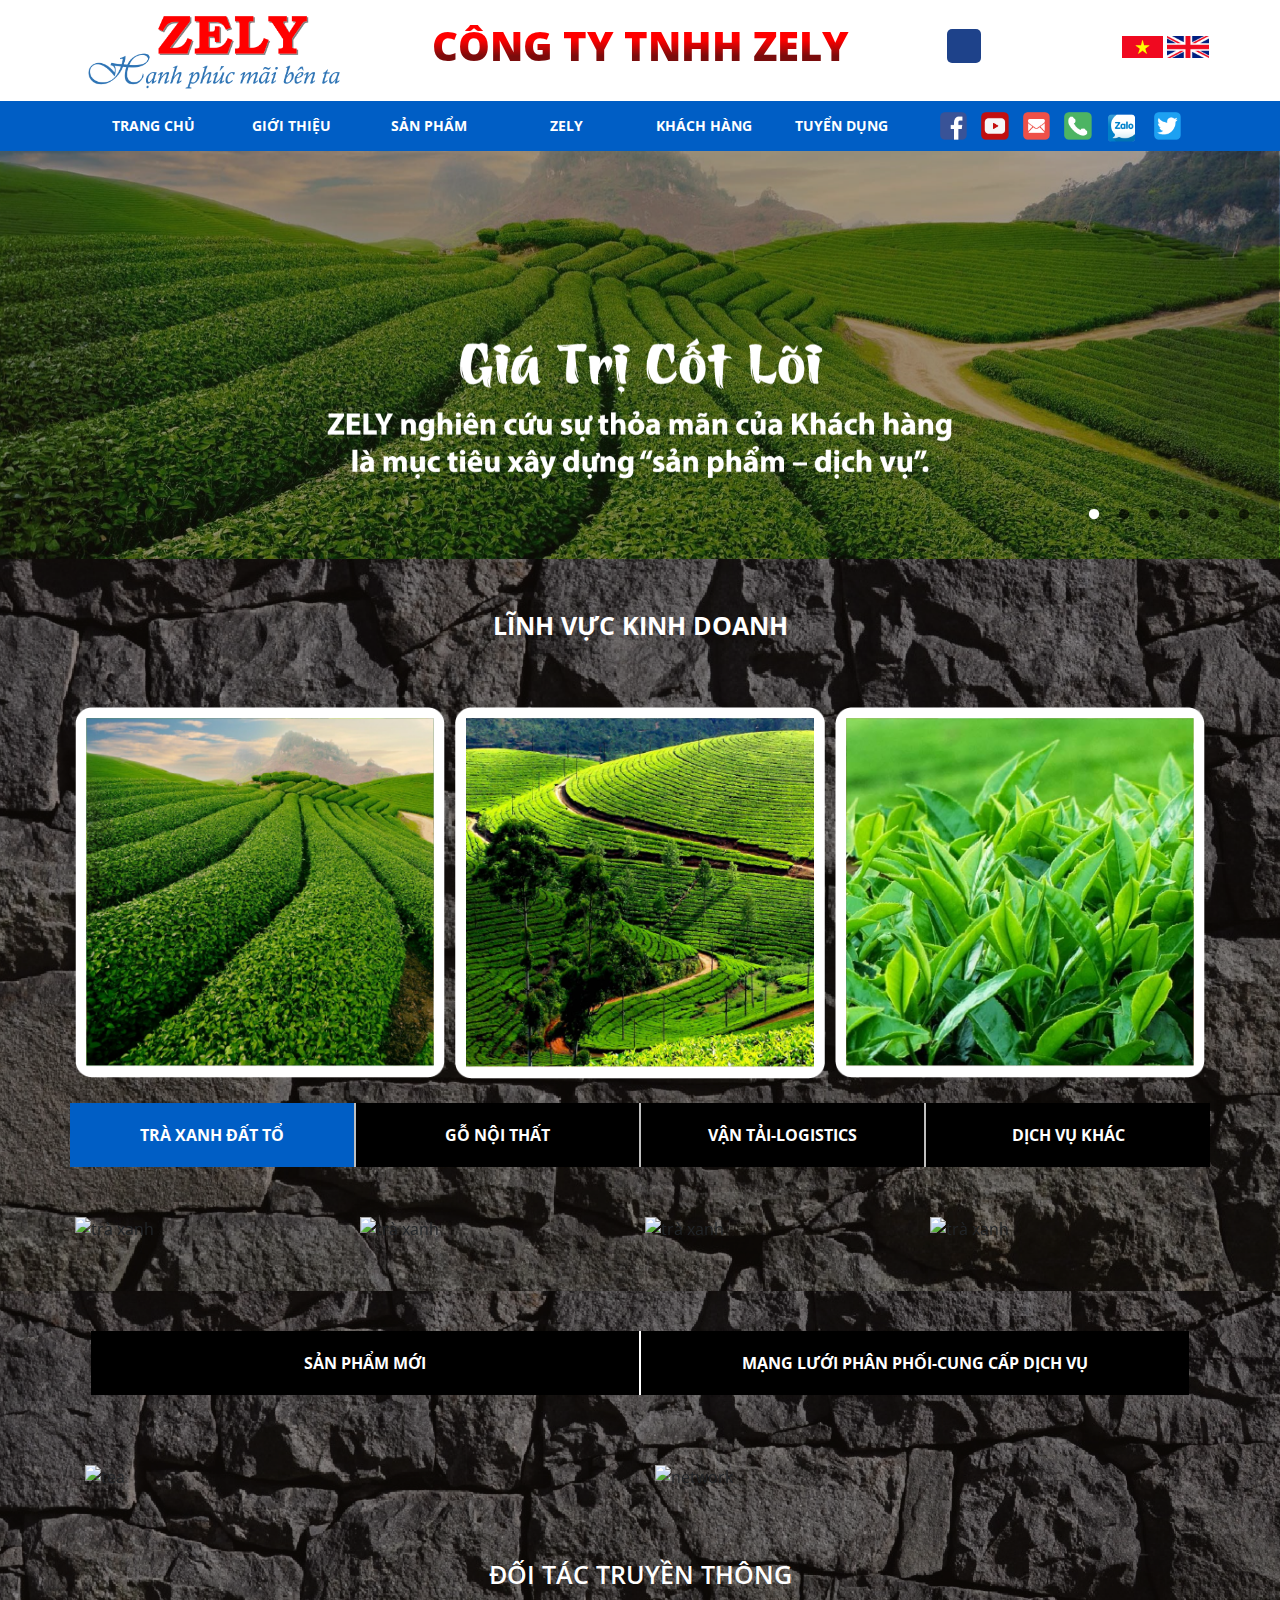
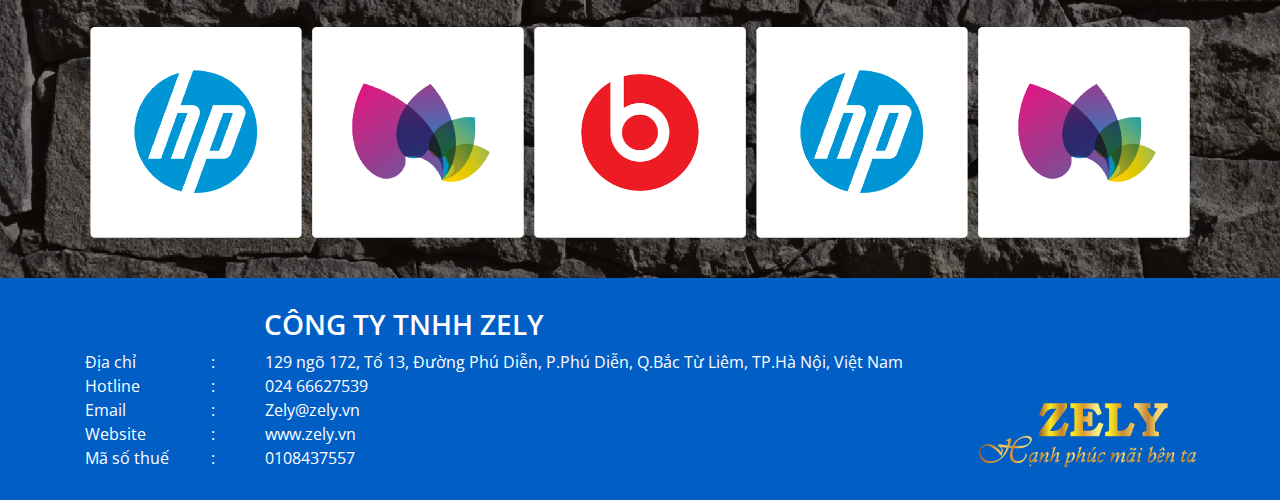
==== commit a79318a9: "update" ====
--- a/index.html
+++ b/index.html
@@ -12,8 +12,8 @@
     <link rel="stylesheet" href="CSS/bootstrap.min.css">
     <link rel="stylesheet" href="CSS/jquery.mmenu.all.css">
     <link rel="stylesheet" href="CSS\jquery.mmenu.css">
-    <link rel="stylesheet" href="CSS\slick-theme.css">
-    <link rel="stylesheet" href="CSS\slick.css">
+    <link rel="stylesheet" href="Lib\slick-1.8.1\slick\slick-theme.css">
+    <link rel="stylesheet" href="Lib\slick-1.8.1\slick\slick.css">
     <link rel="stylesheet" type="text/css" href="Lib/font-awesome-4.7.0/css/font-awesome.min.css">
     <link rel="stylesheet" href="CSS/style.css">
     <!--JS-->
@@ -21,7 +21,7 @@
     <script src="js/bootstrap.min.js"></script>
     <script src="JS/jquery.mmenu.all.js"></script>
     <script src="JS\jquery.mmenu.js"></script>
-    <script src="JS\slick.min.js"></script>
+    <script src="Lib\slick-1.8.1\slick\slick.min.js"></script>
     <script src="JS/main.js"></script>
 </head>
 
--- a/CSS/style.css
+++ b/CSS/style.css
@@ -1 +1,2114 @@
-body{margin:0;padding:0;font-family:'Open Sans',sans-serif}img{width:100%}.top-header{margin-top:16px}.text-logo{text-transform:uppercase;font-size:40px;font-weight:900;width:58%;text-align:center;background:linear-gradient(to bottom,red 30%,#7A0C0C 50%);color:transparent;-webkit-background-clip:text;background-clip:text}.search-option-5 button.button{display:inline-block;border:none;background:none;padding:0}.search-option{background:#fff none repeat scroll 0 0;bottom:-5px;color:#444;display:none;position:absolute;right:1px;width:260px;z-index:99999}.search-option input{background:#fff none repeat scroll 0 0;border:1px solid #1E428A;color:#444;display:block;float:left;font-size:14px;font-style:italic;padding:8px 10px;width:225px;height:34px}.search-option button.button{background:#1e428a;border:medium none;color:#fff;display:inline-block;float:right;font-size:14px;line-height:34px;padding:0 11px;text-align:center}.header a.main-search{color:#fff;left:-84%;display:inline-block;float:right;font-size:13px;line-height:33px;position:relative;text-align:center;width:34px;height:34px;background:#1e428a;border-radius:5px;margin-top:13px}.language img{width:47%}.language{display:inline;flex-direction:row;margin:0;position:absolute;left:69%;top:21%}div#mm-2{background:#498BCE!important}.language li{display:inline}.menu-prod{float:right;width:37px;text-align:center;padding:7px;background:#0056B3;display:none;margin-top:5px}.menu-produ{float:right;width:37px;text-align:center;padding:7px;background:#0056B3;display:none;margin-top:5px}.menu-prod a{text-decoration:none;color:#fff}.menu-produ a{text-decoration:none;color:#fff}.menu-prod i{font-size:18px}.menu-produ i{font-size:18px}#menu-reponsiv{text-transform:uppercase}#menu-reponsive{text-transform:uppercase}ul.mm-listview{background:#0056B3}li.mm-listitem{color:#fff;font-weight:600}div#panel-menu{background:#0056B3}@media(max-width:1199px){.text-logo-en{font-size:36px!important}.list-menu-wood-EN li{font-size:14px}}@media (max-width:991px){.menu-prod{display:block}.list-menu-wood{display:none!important}.text-company{font-size:14px}h3.title-company{font-size:25px!important}h2.title-achievements,h2.title-partner{font-size:29px!important}.list-menu-product{display:none!important}.list-new-product li{font-size:15px;padding:11px 0!important}.menu-produ{display:block}.mid-header .container{overflow:hidden}.header .mid-header{margin-top:0;background:unset}.header .menu-mobile{display:block}.mid-header .menu-social{display:none}.mid-header .menu-desktop{display:none}.language{left:60%;top:19%;display:none}.header a.main-search{display:none}.text-logo{font-size:29px;text-align:left}.search-top-header{display:none}.logo-gold img{top:72%!important}}@media (max-width:767px){.text-logo-en{font-size:26px!important}footer.footer{padding:15px 0!important}.text-company{font-size:14px}h3.title-company{font-size:22px!important}.logo-gold img{top:79%!important;width:22%!important}h2.title-achievements,h2.title-partner{font-size:21px!important;padding:20px 0!important}.product-slide button{display:none!important}.list-new-product li{font-size:17px}.top-header{margin-top:0}.search .menu-mobile{float:right;text-align:center;padding:2px 7px;background:#0056B3;margin-top:10px}.text-logo{font-size:21px;margin-top:10px}.logo img{width:114%;margin-top:10px}.new-product{padding:15px 0!important}.slide-house{margin:0!important}}@media(max-width:576px){.text-logo-en{font-size:22px!important}h3.title-company{font-size:20px!important}.text-company{font-size:13px!important}.list-new-product{flex-direction:column!important;width:100%!important;margin-bottom:0!important}.list-new-product li{font-size:13px;width:100%!important;border-left:none!important;border-right:none!important;border-bottom:1px solid #fff}.list-new-product li:last-child{border-bottom:none}}@media (max-width:515px){.text-logo-en{font-size:19px!important}}@media (max-width:455px){.text-company{font-size:11px!important}h3.title-company{font-size:15px!important}.list-new-product li{font-size:11px}}@media (max-width:504px){h2.title-achievements,h2.title-partner{font-size:19px!important;padding:13px 0!important}.text-logo{font-size:19px}.search .menu-mobile{}}@media (max-width:473px){.search .menu-mobile{margin-top:6px}}@media (max-width:452px){.text-logo-en{font-size:16px!important}.text-logo{font-size:18px}}@media (max-width:431px){.text-logo{font-size:17px}}@media (max-width:428px){h2.title-achievements,h2.title-partner{font-size:16px!important}.text-logo{font-size:16px}.logo img{width:138%}}@media(max-width:428px){.text-logo{font-size:15px}}@media (max-width:368px){h2.title-achievements,h2.title-partner{font-size:14px!important}.text-logo{font-size:14px}.logo img{width:149%}}@media (max-width:346px){.text-logo{font-size:13px}}@media (max-width: 326px){.text-logo{font-size:12px!important}}@media (max-width:315px){h2.title-achievements,h2.title-partner{font-size:13px!important;padding:10px 0!important}.text-logo{font-size:13px}}.mid-header{background:#005EC5;margin-top:5px}.menu-desktop{display:flex;margin:0;height:50px}.menu-desktop>li{text-transform:uppercase;position:relative;text-align:center;width:16.666%;padding-top:14px;font-size:14px}.menu-desktop>li>a{text-decoration:none;font-weight:700;color:#fff}.menu-desktop>li:before{content:'';background:#fff;width:0;height:2px;left:0;transition:all linear .5s;position:absolute;top:0}.menu-desktop>li:hover:before{width:100%}.drop-dow{background:#005ec5;border-top:2px solid #1e428a;left:0;opacity:0;position:absolute;top:115%;transition:all .3s ease 0;visibility:hidden;width:220px;z-index:-99}.drop-dow li{border-bottom:1px solid #ddd;padding:0;position:relative;width:100%}.drop-dow>li>a{color:#fff;display:block;font-size:13px;font-weight:700;padding:10px 15px;text-transform:uppercase}.drop-dow>li>a:hover{color:#fff;background:#1e428a}li:hover .drop-dow{top:100%;opacity:1;z-index:999;visibility:visible}.menu-desktop li:hover .drop-dow{display:block;transition:.9s}.menu-social{display:flex;margin-top:11px;margin-bottom:0}.menu-social li a img{width:66%}.menu-mobile{float:right;width:37px;text-align:center;padding:7px;background:#0056B3;display:none}.menu-mobile a{text-decoration:none;color:#fff}.menu-mobile i{font-size:18px}#menu{text-transform:uppercase}ul.mm-listview{background:#0056B3}li.mm-listitem{color:#fff;font-weight:600}.slider-banner .slick-dots{bottom:0}.slider-banner .slick-dots li.slick-active button:before{opacity:1;color:#fff}.slider-banner .slick-dots li button:before{opacity:.65;color:#000;font-size:36px}@media (max-width:767px){.slider-banner .slick-dots li button:before{display:none!important}}h2.title-business-areas{text-transform:uppercase;text-align:center;font-weight:700;color:#fff;margin-bottom:66px;font-size:25px;line-height:1.3em}.all-areas{padding:50px 0}.slider-business-areas img{padding:0 5px}.slider-banner .slick-slide,.slider-business-areas .slick-slide:focus{outline:none!important}.slider-business-areas .slick-next:before{content:'\f0da';font-family:FontAwesome}.slider-business-areas .slick-prev:before{content:'\f0d9';font-family:FontAwesome}.slider-business-areas .slick-prev:before,.slider-business-areas .slick-next:before{opacity:1;font-size:40px}@media(max-width: 991px){h2.title-business-areas{margin-bottom:46px}.title-active br{display:none}}@media(max-width: 767px){h2.title-business-areas{font-size:21px}h2.title-business-areas{margin-bottom:30px}.slider-business-areas button{display:none!important}}@media(max-width: 576px){.slide-coke{margin:28px 0!important}.all-areas{padding-top:27px}.list-product-wood ul{display:flex;flex-direction:column}.list-pro img{width:90%!important}.pagination a{font-size:13px!important}}@media(max-width: 504px){h2.title-business-areas{font-size:19px}}@media(max-width:462px){}@media(max-width: 428px){h2.title-business-areas{font-size:16px}.all-areas{padding-top:15px}h2.title-business-areas{margin-bottom:15px}}@media(max-width: 389px){.text-logo-en{font-size:14px!important}}@media(max-width: 368px){h2.title-business-areas{font-size:14px}}@media(max-width: 346px){.text-logo-en{font-size:12px!important}}@media(max-width: 315px){h2.title-business-areas{font-size:13px}}@media (max-width: 305px){.text-logo-en{font-size:12px!important}}.menu-product{width:99%;margin:0 auto}.list-menu-product{list-style:none;display:flex;margin-top:20px;padding:0;background:#000}.list-menu-product li{text-transform:uppercase;cursor:pointer;text-align:center;padding:20px 0;width:25%;font-weight:700;border-left:1px solid #BFBFBF;border-right:1px solid #BFBFBF}.list-menu-product li:first-child{border-left:none}.list-menu-product li:last-child{border-right:none}.list-menu-product li a{text-decoration:none;color:#fff}.product-slide{margin-top:50px}.product-slide img{padding:0 5px}.product-slide .slick-slide,.product-slide .slick-slide:focus{outline:none!important}.product-slide .slick-next:before{content:'\f0da';font-family:FontAwesome}.product-slide .slick-prev:before{content:'\f0d9';font-family:FontAwesome}.product-slide .slick-prev:before,.product-slide .slick-next:before{opacity:1;font-size:40px}.active{background:#005EC5!important}.list-new-product{display:flex;background:#000;list-style-type:none;width:99%;margin:0 auto;padding-left:0}.list-new-product li{width:50%;text-align:center;padding:20px 0;font-weight:700;border-left:1px solid #fff;border-right:1px solid #fff}.list-new-product li:first-child{border-left:none}.list-new-product li:last-child{border-right:none}.list-new-product li a{text-decoration:none;color:#fff;text-transform:uppercase}.slide-coke .slick-slide,.slide-coke .slick-slide:focus{outline:none!important}.slide-house .slick-slide,.slide-house .slick-slide:focus{outline:none!important}.new-product{background:url(../IMG/background-areas.png) top center no-repeat;background-size:cover;padding:40px 0}.list-new-product{margin-bottom:30px}.slick-slide,.slick-slide:focus{outline:none!important}.slide-coke{margin:40px 0}.slide-house{margin:40px 0}h2.title-achievements,h2.title-partner{text-align:center;color:#fff;text-transform:uppercase;font-weight:600;padding:30px 0;font-size:25px}.pic-partner img{padding:0 5px}.logo-gold{}.logo-gold img{width:19%;position:absolute;top:59%;right:0}footer.footer{padding:30px 0;background:#005EC5}.text-company{color:#fff;font-size:16px}.all-logo-gold{position:relative}.list-menu-wood{list-style:none;display:flex;padding:0;background:#000;margin:0}.list-menu-wood li{padding:20px 0;width:16.69%;border-left:1px solid #BFBFBF;border-right:1px solid #BFBFBF;cursor:pointer;text-align:center}.list-menu-wood li:first-child{border-left:none}.list-menu-wood li:last-child{border-right:none}.menu-product-wood{width:100%;margin:0 auto;margin-top:-30px;background:url(../IMG/background-areas.png) top center no-repeat;background-size:cover}.list-menu-wood li a{text-decoration:none;color:#fff;text-transform:uppercase;font-weight:700}.list-product-wood{padding:80px 0}article.list-pro>ul>li{display:inline}.list-pro img{width:24%;padding:5px}.all-menu-product-wood{padding-top:40px}.pagination{display:flex;width:100%;justify-content:center;padding-bottom:20px}.pagination a{color:#fff;float:left;padding:8px 16px;text-decoration:none;transition:background-color .3s}.pagination a.active{color:#000}.pagination a:hover:not(.active){background-color:#ddd;color:#000}.fix-en{}body{margin:0;padding:0;font-family:'Open Sans',sans-serif}img{width:100%}.top-header{margin-top:16px}.text-logo{text-transform:uppercase;font-size:40px;font-weight:900;width:58%;text-align:center;background:linear-gradient(to bottom,red 30%,#7A0C0C 50%);color:transparent;-webkit-background-clip:text;background-clip:text}.search-option-5 button.button{display:inline-block;border:none;background:none;padding:0}.search-option{background:#fff none repeat scroll 0 0;bottom:-5px;color:#444;display:none;position:absolute;right:1px;width:260px;z-index:99999}.search-option input{background:#fff none repeat scroll 0 0;border:1px solid #1E428A;color:#444;display:block;float:left;font-size:14px;font-style:italic;padding:8px 10px;width:225px;height:34px}.search-option button.button{background:#1e428a;border:medium none;color:#fff;display:inline-block;float:right;font-size:14px;line-height:34px;padding:0 11px;text-align:center}.header a.main-search{color:#fff;left:-84%;display:inline-block;float:right;font-size:13px;line-height:33px;position:relative;text-align:center;width:34px;height:34px;background:#1e428a;border-radius:5px;margin-top:13px}.language img{width:47%}.language{display:inline;flex-direction:row;margin:0;position:absolute;left:69%;top:21%}div#mm-2{background:#498BCE!important}.language li{display:inline}.menu-prod{float:right;width:37px;text-align:center;padding:7px;background:#0056B3;display:none;margin-top:5px}.menu-prod a{text-decoration:none;color:#fff}.menu-produ a{text-decoration:none;color:#fff}.menu-prod i{font-size:18px}.menu-produ i{font-size:18px}#menu-reponsiv{text-transform:uppercase}#menu-reponsive{text-transform:uppercase}ul.mm-listview{background:#0056B3}li.mm-listitem{color:#fff;font-weight:600}div#panel-menu{background:#0056B3}@media(max-width:1199px){.text-logo-en{font-size:36px!important}.list-menu-wood-EN li{font-size:14px}}@media (max-width:991px){.menu-prod{display:block}.list-menu-wood{display:none!important}.text-company{font-size:14px}h3.title-company{font-size:25px!important}h2.title-achievements,h2.title-partner{font-size:29px!important}.list-menu-product{display:none!important}.list-new-product li{font-size:15px;padding:11px 0!important}.mid-header .container{overflow:hidden}.header .mid-header{margin-top:0;background:unset}.header .menu-mobile{display:block}.mid-header .menu-social{display:none}.mid-header .menu-desktop{display:none}.language{left:60%;top:19%;display:none}.header a.main-search{display:none}.text-logo{font-size:29px;text-align:left}.search-top-header{display:none}.logo-gold img{top:72%!important}}@media (max-width:767px){.text-logo-en{font-size:26px!important}footer.footer{padding:15px 0!important}.text-company{font-size:14px}h3.title-company{font-size:22px!important}.logo-gold img{top:79%!important;width:22%!important}h2.title-achievements,h2.title-partner{font-size:21px!important;padding:20px 0!important}.product-slide button{display:none!important}.list-new-product li{font-size:17px}.top-header{margin-top:0}.search .menu-mobile{float:right;text-align:center;padding:2px 7px;background:#0056B3;margin-top:10px}.text-logo{font-size:21px;margin-top:10px}.logo img{width:114%;margin-top:10px}.new-product{padding:15px 0!important}.slide-house{margin:0!important}}@media(max-width:576px){.text-logo-en{font-size:22px!important}h3.title-company{font-size:20px!important}.text-company{font-size:13px!important}.list-new-product{flex-direction:column!important;width:100%!important;margin-bottom:0!important}.list-new-product li{font-size:13px;width:100%!important;border-left:none!important;border-right:none!important;border-bottom:1px solid #fff}.list-new-product li:last-child{border-bottom:none}}@media (max-width:515px){.text-logo-en{font-size:19px!important}}@media (max-width:455px){.text-company{font-size:11px!important}h3.title-company{font-size:15px!important}.list-new-product li{font-size:11px}}@media (max-width:504px){h2.title-achievements,h2.title-partner{font-size:19px!important;padding:13px 0!important}.text-logo{font-size:19px}.search .menu-mobile{}}@media (max-width:473px){.search .menu-mobile{margin-top:6px}}@media (max-width:452px){.text-logo-en{font-size:16px!important}.text-logo{font-size:18px}}@media (max-width:431px){.text-logo{font-size:17px}}@media (max-width:428px){h2.title-achievements,h2.title-partner{font-size:16px!important}.text-logo{font-size:16px}.logo img{width:138%}}@media(max-width:428px){.text-logo{font-size:15px}}@media (max-width:368px){h2.title-achievements,h2.title-partner{font-size:14px!important}.text-logo{font-size:14px}.logo img{width:149%}}@media (max-width:346px){.text-logo{font-size:13px}}@media (max-width: 326px){.text-logo{font-size:12px!important}}@media (max-width:315px){h2.title-achievements,h2.title-partner{font-size:13px!important;padding:10px 0!important}.text-logo{font-size:13px}}.mid-header{background:#005EC5;margin-top:5px}.menu-desktop{display:flex;margin:0;height:50px}.menu-desktop>li{text-transform:uppercase;position:relative;text-align:center;width:16.666%;padding-top:14px;font-size:14px}.menu-desktop>li>a{text-decoration:none;font-weight:700;color:#fff}.menu-desktop>li:before{content:'';background:#fff;width:0;height:2px;left:0;transition:all linear .5s;position:absolute;top:0}.menu-desktop>li:hover:before{width:100%}.drop-dow{background:#005ec5;border-top:2px solid #1e428a;left:0;opacity:0;position:absolute;top:115%;transition:all .3s ease 0;visibility:hidden;width:220px;z-index:-99}.drop-dow li{border-bottom:1px solid #ddd;padding:0;position:relative;width:100%}.drop-dow>li>a{color:#fff;display:block;font-size:13px;font-weight:700;padding:10px 15px;text-transform:uppercase}.drop-dow>li>a:hover{color:#fff;background:#1e428a}li:hover .drop-dow{top:100%;opacity:1;z-index:999;visibility:visible}.menu-desktop li:hover .drop-dow{display:block;transition:.9s}.menu-social{display:flex;margin-top:11px;margin-bottom:0}.menu-social li a img{width:66%}.menu-mobile{float:right;width:37px;text-align:center;padding:7px;background:#0056B3;display:none}.menu-mobile a{text-decoration:none;color:#fff}.menu-mobile i{font-size:18px}#menu{text-transform:uppercase}ul.mm-listview{background:#0056B3}li.mm-listitem{color:#fff;font-weight:600}.slider-banner .slick-dots{bottom:34px;text-align:right;padding-right:21px}.slider-banner .slick-dots li.slick-active button:before{opacity:1;color:#fff}.slider-banner .slick-dots li button:before{opacity:.65;color:#000;font-size:36px}@media (max-width:767px){.slider-banner .slick-dots li button:before{display:none!important}}.business-areas{background:url(..//IMG/background-areas.png) top center repeat;background-size:cover;margin-top:0}.slider-business-areas img{padding:0 5px}.slider-banner .slick-slide,.slider-business-areas .slick-slide:focus{outline:none!important}.slider-business-areas .slick-next:before{content:'\f0da';font-family:FontAwesome}.slider-business-areas .slick-prev:before{content:'\f0d9';font-family:FontAwesome}.slider-business-areas .slick-prev:before,.slider-business-areas .slick-next:before{opacity:1;font-size:40px}@media(max-width: 991px){}@media(max-width: 767px){h2.title-business-areas{font-size:21px}h2.title-business-areas{margin-bottom:30px}.slider-business-areas button{display:none!important}}@media(max-width: 576px){.slide-coke{margin:28px 0!important}.all-areas{padding-top:27px}.list-product-wood ul{display:flex;flex-direction:column}.list-pro img{width:90%!important}.pagination a{font-size:13px!important}}@media(max-width: 504px){h2.title-business-areas{font-size:19px}}@media(max-width:462px){}@media(max-width: 428px){h2.title-business-areas{font-size:16px}.all-areas{padding-top:15px}h2.title-business-areas{margin-bottom:15px}}@media(max-width: 389px){.text-logo-en{font-size:14px!important}}@media(max-width: 368px){h2.title-business-areas{font-size:14px}}@media(max-width: 346px){.text-logo-en{font-size:12px!important}}@media(max-width: 315px){h2.title-business-areas{font-size:13px}}@media (max-width: 305px){.text-logo-en{font-size:12px!important}}.menu-product{width:99%;margin:0 auto}.list-menu-product{list-style:none;display:flex;margin-top:20px;padding:0;background:#000}.list-menu-product li:first-child{border-left:none}.list-menu-product li:last-child{border-right:none}.list-menu-product li a{text-decoration:none;color:#fff}.product-slide{margin-top:50px}.product-slide img{padding:0 5px}.product-slide .slick-slide,.product-slide .slick-slide:focus{outline:none!important}.product-slide .slick-next:before{content:'\f0da';font-family:FontAwesome}.product-slide .slick-prev:before{content:'\f0d9';font-family:FontAwesome}.product-slide .slick-prev:before,.product-slide .slick-next:before{opacity:1;font-size:40px}.active{background:#005EC5!important}.list-new-product li{width:50%;text-align:center;padding:20px 0;font-weight:700;border-left:1px solid #fff;border-right:1px solid #fff}.list-new-product li:last-child{border-right:none}.list-new-product li a{text-decoration:none;color:#fff;text-transform:uppercase}.slide-coke .slick-slide,.slide-coke .slick-slide:focus{outline:none!important}.slide-house .slick-slide,.slide-house .slick-slide:focus{outline:none!important}.new-product{background:url(../IMG/background-areas.png) top center no-repeat;background-size:cover;padding:40px 0}.slick-slide,.slick-slide:focus{outline:none!important}.slide-coke{margin:40px 0}.slide-house{margin:40px 0}.pic-partner img{padding:0 5px}.logo-gold img{width:19%;position:absolute;top:59%;right:14px}footer.footer{padding:30px 0;background:#005EC5}h3.title-company{font-weight:600;color:#fff;padding-left:179px;text-transform:uppercase}.text-company span,.text-company aside{display:inline-block}.text-company span{width:126px}.text-company aside{padding-left:46px}.all-logo-gold{position:relative}.list-menu-wood{list-style:none;display:flex;padding:0;background:#000;margin:0}.list-menu-wood li{padding:20px 0;width:16.69%;border-left:1px solid #BFBFBF;border-right:1px solid #BFBFBF;cursor:pointer;text-align:center}.list-menu-wood li:first-child{border-left:none}.list-menu-wood li:last-child{border-right:none}.menu-product-wood{width:100%;margin:0 auto;background:url(../IMG/background-areas.png) top center no-repeat;background-size:cover}.list-menu-wood li a{text-decoration:none;color:#fff;text-transform:uppercase;font-weight:700}.list-product-wood{padding:80px 0}article.list-pro>ul>li{display:inline}.list-pro img{width:24%;padding:5px}.all-menu-product-wood{padding-top:40px}.pagination{display:flex;width:100%;justify-content:center;padding-bottom:20px}.pagination a{color:#fff;float:left;padding:8px 16px;text-decoration:none;transition:background-color .3s}.pagination a.active{color:#000}.pagination a:hover:not(.active){background-color:#ddd;color:#000}@media (max-width:991px){h3.title-company{font-weight:600;color:#fff;padding-left:0}.text-company span,.text-company aside{display:unset}.text-company span{width:100%}.text-company aside{padding-left:0}}.about{background:url(../IMG/background-about.jpg) top center no-repeat;background-size:cover;padding:72px 0}.about .bg-about{background:url(../IMG/bg-in.jpg) center center no-repeat;background-size:cover;padding:30px;border-radius:38px}.about .bg-about .title-about{text-transform:uppercase;font-size:25px;font-weight:700}.about .bg-about .group-about p>span,.about .bg-about .group-about p>aside{display:inline-block}.about .bg-about .group-about p>span:first-of-type{width:200px;font-weight:700;font-size:18px}.about .bg-about .group-about p{margin-bottom:.5rem}.about .bg-about .group-about p>span>img{width:48%}.about .bg-about .group-about p>span:last-of-type{font-size:17px;font-weight:700;text-transform:uppercase;padding-left:35px}.about .group-about{padding:10px 0}.about .text-about{font-size:18px;font-weight:600}.slick-dotted.slick-slider{margin-bottom:0}@media(max-width:1199px){.about .bg-about .group-about p>span:last-of-type{font-size:15px;padding-left:0}.about .bg-about .group-about p>span:first-of-type{width:178px}}@media (max-width:991px){.about .bg-about .title-about{font-size:22px}.about .bg-about .group-about p>span:first-of-type{font-size:16px;width:161px}.about .bg-about .group-about p>span:last-of-type{font-size:16px}.about .text-about{font-size:16px}.about .bg-about .group-about p:nth-of-type(4)>span:last-of-type{width:379px;display:inline-flex}}@media(max-width:767px){.about .bg-about .title-about{font-size:16px}.about .bg-about .group-about p>span:first-of-type{font-size:13px}.about .bg-about .group-about p>span:last-of-type{font-size:13px}.about .text-about{font-size:13px}.about .bg-about .group-about p:nth-of-type(4)>span:last-of-type{width:258px;display:inline-flex}}@media (max-width:517px){.about .bg-about .group-about p>span:first-of-type{width:131px}}@media (max-width:487px){.about .bg-about .group-about p:nth-of-type(4)>span:last-of-type{width:184px}}@media(max-width:413px){.about .bg-about .title-about{font-size:14px}.about .bg-about .group-about p>span:last-of-type{font-size:11px}.about .bg-about .group-about p>span:first-of-type{font-size:11px;width:107px}.about .text-about{font-size:11px}}@media(max-width:389px){.about .bg-about .group-about p:nth-of-type(4)>span:last-of-type{width:158px;display:inline}.about .bg-about .group-about p>span>img{width:18%;padding-bottom:7px}.about .bg-about .title-about{font-size:14px}.about .bg-about .group-about p>span:last-of-type{font-size:9px;display:inline}.about .bg-about .group-about p>span:first-of-type{font-size:10px}.about .text-about{font-size:10px}}.all-vision{position:relative}.vision{position:absolute;top:31%;left:5%;width:57%}.vision h1{font-size:25px;padding-bottom:10px;font-weight:700;text-transform:uppercase}.vision p{font-size:17px}.fix-value{width:100%}@media(max-width:1199px){.vision{width:57%}}@media (max-width:991px){.vision h1{font-size:20px}.vision p{font-size:16px}}@media (max-width: 767px){.vision{top:15%}.vision p{font-size:14px}.vision h1{font-size:18px;padding-bottom:5px}}@media(max-width:576px){.text-vision{padding:30px 0}}@media (max-width: 470px){.vision{top:21%}.vision h1{font-size:13px}.vision p{font-size:10px}}@media (max-width: 401px){.vision h1{padding-bottom:0}}@media(max-width:363px){.vision{top:11%}}+body {
+    margin: 0;
+    padding: 0;
+    font-family: 'Open Sans', sans-serif
+}
+
+img {
+    width: 100%
+}
+
+.top-header {
+    margin-top: 16px
+}
+
+.text-logo {
+    text-transform: uppercase;
+    font-size: 40px;
+    font-weight: 900;
+    width: 58%;
+    text-align: center;
+    background: linear-gradient(to bottom, red 30%, #7A0C0C 50%);
+    color: transparent;
+    -webkit-background-clip: text;
+    background-clip: text
+}
+
+.search-option-5 button.button {
+    display: inline-block;
+    border: none;
+    background: none;
+    padding: 0
+}
+
+.search-option {
+    background: #fff none repeat scroll 0 0;
+    bottom: -5px;
+    color: #444;
+    display: none;
+    position: absolute;
+    right: 1px;
+    width: 260px;
+    z-index: 99999
+}
+
+.search-option input {
+    background: #fff none repeat scroll 0 0;
+    border: 1px solid #1E428A;
+    color: #444;
+    display: block;
+    float: left;
+    font-size: 14px;
+    font-style: italic;
+    padding: 8px 10px;
+    width: 225px;
+    height: 34px
+}
+
+.search-option button.button {
+    background: #1e428a;
+    border: medium none;
+    color: #fff;
+    display: inline-block;
+    float: right;
+    font-size: 14px;
+    line-height: 34px;
+    padding: 0 11px;
+    text-align: center
+}
+
+.header a.main-search {
+    color: #fff;
+    left: -84%;
+    display: inline-block;
+    float: right;
+    font-size: 13px;
+    line-height: 33px;
+    position: relative;
+    text-align: center;
+    width: 34px;
+    height: 34px;
+    background: #1e428a;
+    border-radius: 5px;
+    margin-top: 13px
+}
+
+.language img {
+    width: 47%
+}
+
+.language {
+    display: inline;
+    flex-direction: row;
+    margin: 0;
+    position: absolute;
+    left: 69%;
+    top: 21%
+}
+
+div#mm-2 {
+    background: #498BCE!important
+}
+
+.language li {
+    display: inline
+}
+
+.menu-prod {
+    float: right;
+    width: 37px;
+    text-align: center;
+    padding: 7px;
+    background: #0056B3;
+    display: none;
+    margin-top: 5px
+}
+
+.menu-produ {
+    float: right;
+    width: 37px;
+    text-align: center;
+    padding: 7px;
+    background: #0056B3;
+    display: none;
+    margin-top: 5px
+}
+
+.menu-prod a {
+    text-decoration: none;
+    color: #fff
+}
+
+.menu-produ a {
+    text-decoration: none;
+    color: #fff
+}
+
+.menu-prod i {
+    font-size: 18px
+}
+
+.menu-produ i {
+    font-size: 18px
+}
+
+#menu-reponsiv {
+    text-transform: uppercase
+}
+
+#menu-reponsive {
+    text-transform: uppercase
+}
+
+ul.mm-listview {
+    background: #0056B3
+}
+
+li.mm-listitem {
+    color: #fff;
+    font-weight: 600
+}
+
+div#panel-menu {
+    background: #0056B3
+}
+
+@media(max-width:1199px) {
+    .text-logo-en {
+        font-size: 36px!important
+    }
+    .list-menu-wood-EN li {
+        font-size: 14px
+    }
+}
+
+@media (max-width:991px) {
+    .menu-prod {
+        display: block
+    }
+    .list-menu-wood {
+        display: none!important
+    }
+    .text-company {
+        font-size: 14px
+    }
+    h3.title-company {
+        font-size: 25px!important
+    }
+    h2.title-achievements,
+    h2.title-partner {
+        font-size: 29px!important
+    }
+    .list-menu-product {
+        display: none!important
+    }
+    .list-new-product li {
+        font-size: 15px;
+        padding: 11px 0!important
+    }
+    .menu-produ {
+        display: block
+    }
+    .mid-header .container {
+        overflow: hidden
+    }
+    .header .mid-header {
+        margin-top: 0;
+        background: unset
+    }
+    .header .menu-mobile {
+        display: block
+    }
+    .mid-header .menu-social {
+        display: none
+    }
+    .mid-header .menu-desktop {
+        display: none
+    }
+    .language {
+        left: 60%;
+        top: 19%;
+        display: none
+    }
+    .header a.main-search {
+        display: none
+    }
+    .text-logo {
+        font-size: 29px;
+        text-align: left
+    }
+    .search-top-header {
+        display: none
+    }
+    .logo-gold img {
+        top: 72%!important
+    }
+}
+
+@media (max-width:767px) {
+    .text-logo-en {
+        font-size: 26px!important
+    }
+    footer.footer {
+        padding: 15px 0!important
+    }
+    .text-company {
+        font-size: 14px
+    }
+    h3.title-company {
+        font-size: 22px!important
+    }
+    .logo-gold img {
+        top: 79%!important;
+        width: 22%!important
+    }
+    h2.title-achievements,
+    h2.title-partner {
+        font-size: 21px!important;
+        padding: 20px 0!important
+    }
+    .product-slide button {
+        display: none!important
+    }
+    .list-new-product li {
+        font-size: 17px
+    }
+    .top-header {
+        margin-top: 0
+    }
+    .search .menu-mobile {
+        float: right;
+        text-align: center;
+        padding: 2px 7px;
+        background: #0056B3;
+        margin-top: 10px
+    }
+    .text-logo {
+        font-size: 21px;
+        margin-top: 10px
+    }
+    .logo img {
+        width: 114%;
+        margin-top: 10px
+    }
+    .new-product {
+        padding: 15px 0!important
+    }
+    .slide-house {
+        margin: 0!important
+    }
+}
+
+@media(max-width:576px) {
+    .text-logo-en {
+        font-size: 22px!important
+    }
+    h3.title-company {
+        font-size: 20px!important
+    }
+    .text-company {
+        font-size: 13px!important
+    }
+    .list-new-product {
+        flex-direction: column!important;
+        width: 100%!important;
+        margin-bottom: 0!important
+    }
+    .list-new-product li {
+        font-size: 13px;
+        width: 100%!important;
+        border-left: none!important;
+        border-right: none!important;
+        border-bottom: 1px solid #fff
+    }
+    .list-new-product li:last-child {
+        border-bottom: none
+    }
+}
+
+@media (max-width:515px) {
+    .text-logo-en {
+        font-size: 19px!important
+    }
+}
+
+@media (max-width:455px) {
+    .text-company {
+        font-size: 11px!important
+    }
+    h3.title-company {
+        font-size: 15px!important
+    }
+    .list-new-product li {
+        font-size: 11px
+    }
+}
+
+@media (max-width:504px) {
+    h2.title-achievements,
+    h2.title-partner {
+        font-size: 19px!important;
+        padding: 13px 0!important
+    }
+    .text-logo {
+        font-size: 19px
+    }
+    .search .menu-mobile {}
+}
+
+@media (max-width:473px) {
+    .search .menu-mobile {
+        margin-top: 6px
+    }
+}
+
+@media (max-width:452px) {
+    .text-logo-en {
+        font-size: 16px!important
+    }
+    .text-logo {
+        font-size: 18px
+    }
+}
+
+@media (max-width:431px) {
+    .text-logo {
+        font-size: 17px
+    }
+}
+
+@media (max-width:428px) {
+    h2.title-achievements,
+    h2.title-partner {
+        font-size: 16px!important
+    }
+    .text-logo {
+        font-size: 16px
+    }
+    .logo img {
+        width: 138%
+    }
+}
+
+@media(max-width:428px) {
+    .text-logo {
+        font-size: 15px
+    }
+}
+
+@media (max-width:368px) {
+    h2.title-achievements,
+    h2.title-partner {
+        font-size: 14px!important
+    }
+    .text-logo {
+        font-size: 14px
+    }
+    .logo img {
+        width: 149%
+    }
+}
+
+@media (max-width:346px) {
+    .text-logo {
+        font-size: 13px
+    }
+}
+
+@media (max-width: 326px) {
+    .text-logo {
+        font-size: 12px!important
+    }
+}
+
+@media (max-width:315px) {
+    h2.title-achievements,
+    h2.title-partner {
+        font-size: 13px!important;
+        padding: 10px 0!important
+    }
+    .text-logo {
+        font-size: 13px
+    }
+}
+
+.mid-header {
+    background: #005EC5;
+    margin-top: 5px
+}
+
+.menu-desktop {
+    display: flex;
+    margin: 0;
+    height: 50px
+}
+
+.menu-desktop>li {
+    text-transform: uppercase;
+    position: relative;
+    text-align: center;
+    width: 16.666%;
+    padding-top: 14px;
+    font-size: 14px
+}
+
+.menu-desktop>li>a {
+    text-decoration: none;
+    font-weight: 700;
+    color: #fff
+}
+
+.menu-desktop>li:before {
+    content: '';
+    background: #fff;
+    width: 0;
+    height: 2px;
+    left: 0;
+    transition: all linear .5s;
+    position: absolute;
+    top: 0
+}
+
+.menu-desktop>li:hover:before {
+    width: 100%
+}
+
+.drop-dow {
+    background: #005ec5;
+    border-top: 2px solid #1e428a;
+    left: 0;
+    opacity: 0;
+    position: absolute;
+    top: 115%;
+    transition: all .3s ease 0;
+    visibility: hidden;
+    width: 220px;
+    z-index: -99
+}
+
+.drop-dow li {
+    border-bottom: 1px solid #ddd;
+    padding: 0;
+    position: relative;
+    width: 100%
+}
+
+.drop-dow>li>a {
+    color: #fff;
+    display: block;
+    font-size: 13px;
+    font-weight: 700;
+    padding: 10px 15px;
+    text-transform: uppercase
+}
+
+.drop-dow>li>a:hover {
+    color: #fff;
+    background: #1e428a
+}
+
+li:hover .drop-dow {
+    top: 100%;
+    opacity: 1;
+    z-index: 999;
+    visibility: visible
+}
+
+.menu-desktop li:hover .drop-dow {
+    display: block;
+    transition: .9s
+}
+
+.menu-social {
+    display: flex;
+    margin-top: 11px;
+    margin-bottom: 0
+}
+
+.menu-social li a img {
+    width: 66%
+}
+
+.menu-mobile {
+    float: right;
+    width: 37px;
+    text-align: center;
+    padding: 7px;
+    background: #0056B3;
+    display: none
+}
+
+.menu-mobile a {
+    text-decoration: none;
+    color: #fff
+}
+
+.menu-mobile i {
+    font-size: 18px
+}
+
+#menu {
+    text-transform: uppercase
+}
+
+ul.mm-listview {
+    background: #0056B3
+}
+
+li.mm-listitem {
+    color: #fff;
+    font-weight: 600
+}
+
+.slider-banner .slick-dots {
+    bottom: 0
+}
+
+.slider-banner .slick-dots li.slick-active button:before {
+    opacity: 1;
+    color: #fff
+}
+
+.slider-banner .slick-dots li button:before {
+    opacity: .65;
+    color: #000;
+    font-size: 12px
+}
+
+@media (max-width:767px) {
+    .slider-banner .slick-dots li button:before {
+        display: none!important
+    }
+}
+
+h2.title-business-areas {
+    text-transform: uppercase;
+    text-align: center;
+    font-weight: 700;
+    color: #fff;
+    margin-bottom: 66px;
+    font-size: 25px;
+    line-height: 1.3em
+}
+
+.all-areas {
+    padding: 50px 0
+}
+
+.slider-business-areas img {
+    padding: 0 5px
+}
+
+.slider-banner .slick-slide,
+.slider-business-areas .slick-slide:focus {
+    outline: none!important
+}
+
+.slider-business-areas .slick-next:before {
+    content: '\f0da';
+    font-family: FontAwesome
+}
+
+.slider-business-areas .slick-prev:before {
+    content: '\f0d9';
+    font-family: FontAwesome
+}
+
+.slider-business-areas .slick-prev:before,
+.slider-business-areas .slick-next:before {
+    opacity: 1;
+    font-size: 40px
+}
+
+@media(max-width: 991px) {
+    h2.title-business-areas {
+        margin-bottom: 46px
+    }
+    .title-active br {
+        display: none
+    }
+}
+
+@media(max-width: 767px) {
+    h2.title-business-areas {
+        font-size: 21px
+    }
+    h2.title-business-areas {
+        margin-bottom: 30px
+    }
+    .slider-business-areas button {
+        display: none!important
+    }
+}
+
+@media(max-width: 576px) {
+    .slide-coke {
+        margin: 28px 0!important
+    }
+    .all-areas {
+        padding-top: 27px
+    }
+    .list-product-wood ul {
+        display: flex;
+        flex-direction: column
+    }
+    .list-pro img {
+        width: 90%!important
+    }
+    .pagination a {
+        font-size: 13px!important
+    }
+}
+
+@media(max-width: 504px) {
+    h2.title-business-areas {
+        font-size: 19px
+    }
+}
+
+@media(max-width:462px) {}
+
+@media(max-width: 428px) {
+    h2.title-business-areas {
+        font-size: 16px
+    }
+    .all-areas {
+        padding-top: 15px
+    }
+    h2.title-business-areas {
+        margin-bottom: 15px
+    }
+}
+
+@media(max-width: 389px) {
+    .text-logo-en {
+        font-size: 14px!important
+    }
+}
+
+@media(max-width: 368px) {
+    h2.title-business-areas {
+        font-size: 14px
+    }
+}
+
+@media(max-width: 346px) {
+    .text-logo-en {
+        font-size: 12px!important
+    }
+}
+
+@media(max-width: 315px) {
+    h2.title-business-areas {
+        font-size: 13px
+    }
+}
+
+@media (max-width: 305px) {
+    .text-logo-en {
+        font-size: 12px!important
+    }
+}
+
+.menu-product {
+    width: 99%;
+    margin: 0 auto
+}
+
+.list-menu-product {
+    list-style: none;
+    display: flex;
+    margin-top: 20px;
+    padding: 0;
+    background: #000
+}
+
+.list-menu-product li {
+    text-transform: uppercase;
+    cursor: pointer;
+    text-align: center;
+    padding: 20px 0;
+    width: 25%;
+    font-weight: 700;
+    border-left: 1px solid #BFBFBF;
+    border-right: 1px solid #BFBFBF
+}
+
+.list-menu-product li:first-child {
+    border-left: none
+}
+
+.list-menu-product li:last-child {
+    border-right: none
+}
+
+.list-menu-product li a {
+    text-decoration: none;
+    color: #fff
+}
+
+.product-slide {
+    margin-top: 50px
+}
+
+.product-slide img {
+    padding: 0 5px
+}
+
+.product-slide .slick-slide,
+.product-slide .slick-slide:focus {
+    outline: none!important
+}
+
+.product-slide .slick-next:before {
+    content: '\f0da';
+    font-family: FontAwesome
+}
+
+.product-slide .slick-prev:before {
+    content: '\f0d9';
+    font-family: FontAwesome
+}
+
+.product-slide .slick-prev:before,
+.product-slide .slick-next:before {
+    opacity: 1;
+    font-size: 40px
+}
+
+.active {
+    background: #005EC5!important
+}
+
+.list-new-product {
+    display: flex;
+    background: #000;
+    list-style-type: none;
+    width: 99%;
+    margin: 0 auto;
+    padding-left: 0
+}
+
+.list-new-product li {
+    width: 50%;
+    text-align: center;
+    padding: 20px 0;
+    font-weight: 700;
+    border-left: 1px solid #fff;
+    border-right: 1px solid #fff
+}
+
+.list-new-product li:first-child {
+    border-left: none
+}
+
+.list-new-product li:last-child {
+    border-right: none
+}
+
+.list-new-product li a {
+    text-decoration: none;
+    color: #fff;
+    text-transform: uppercase
+}
+
+.slide-coke .slick-slide,
+.slide-coke .slick-slide:focus {
+    outline: none!important
+}
+
+.slide-house .slick-slide,
+.slide-house .slick-slide:focus {
+    outline: none!important
+}
+
+.new-product {
+    background: url(../IMG/background-areas.png) top center no-repeat;
+    background-size: cover;
+    padding: 40px 0
+}
+
+.list-new-product {
+    margin-bottom: 30px
+}
+
+.slick-slide,
+.slick-slide:focus {
+    outline: none!important
+}
+
+.slide-coke {
+    margin: 40px 0
+}
+
+.slide-house {
+    margin: 40px 0
+}
+
+h2.title-achievements,
+h2.title-partner {
+    text-align: center;
+    color: #fff;
+    text-transform: uppercase;
+    font-weight: 600;
+    padding: 30px 0;
+    font-size: 25px
+}
+
+.pic-partner img {
+    padding: 0 5px
+}
+
+.logo-gold {}
+
+.logo-gold img {
+    width: 19%;
+    position: absolute;
+    top: 59%;
+    right: 0
+}
+
+footer.footer {
+    padding: 30px 0;
+    background: #005EC5
+}
+
+.text-company {
+    color: #fff;
+    font-size: 16px
+}
+
+.all-logo-gold {
+    position: relative
+}
+
+.list-menu-wood {
+    list-style: none;
+    display: flex;
+    padding: 0;
+    background: #000;
+    margin: 0
+}
+
+.list-menu-wood li {
+    padding: 20px 0;
+    width: 16.69%;
+    border-left: 1px solid #BFBFBF;
+    border-right: 1px solid #BFBFBF;
+    cursor: pointer;
+    text-align: center
+}
+
+.list-menu-wood li:first-child {
+    border-left: none
+}
+
+.list-menu-wood li:last-child {
+    border-right: none
+}
+
+.menu-product-wood {
+    width: 100%;
+    margin: 0 auto;
+    margin-top: -30px;
+    background: url(../IMG/background-areas.png) top center no-repeat;
+    background-size: cover
+}
+
+.list-menu-wood li a {
+    text-decoration: none;
+    color: #fff;
+    text-transform: uppercase;
+    font-weight: 700
+}
+
+.list-product-wood {
+    padding: 80px 0
+}
+
+article.list-pro>ul>li {
+    display: inline
+}
+
+.list-pro img {
+    width: 24%;
+    padding: 5px
+}
+
+.all-menu-product-wood {
+    padding-top: 40px
+}
+
+.pagination {
+    display: flex;
+    width: 100%;
+    justify-content: center;
+    padding-bottom: 20px
+}
+
+.pagination a {
+    color: #fff;
+    float: left;
+    padding: 8px 16px;
+    text-decoration: none;
+    transition: background-color .3s
+}
+
+.pagination a.active {
+    color: #000
+}
+
+.pagination a:hover:not(.active) {
+    background-color: #ddd;
+    color: #000
+}
+
+.fix-en {}
+
+body {
+    margin: 0;
+    padding: 0;
+    font-family: 'Open Sans', sans-serif
+}
+
+img {
+    width: 100%
+}
+
+.top-header {
+    margin-top: 16px
+}
+
+.text-logo {
+    text-transform: uppercase;
+    font-size: 40px;
+    font-weight: 900;
+    width: 58%;
+    text-align: center;
+    background: linear-gradient(to bottom, red 30%, #7A0C0C 50%);
+    color: transparent;
+    -webkit-background-clip: text;
+    background-clip: text
+}
+
+.search-option-5 button.button {
+    display: inline-block;
+    border: none;
+    background: none;
+    padding: 0
+}
+
+.search-option {
+    background: #fff none repeat scroll 0 0;
+    bottom: -5px;
+    color: #444;
+    display: none;
+    position: absolute;
+    right: 1px;
+    width: 260px;
+    z-index: 99999
+}
+
+.search-option input {
+    background: #fff none repeat scroll 0 0;
+    border: 1px solid #1E428A;
+    color: #444;
+    display: block;
+    float: left;
+    font-size: 14px;
+    font-style: italic;
+    padding: 8px 10px;
+    width: 225px;
+    height: 34px
+}
+
+.search-option button.button {
+    background: #1e428a;
+    border: medium none;
+    color: #fff;
+    display: inline-block;
+    float: right;
+    font-size: 14px;
+    line-height: 34px;
+    padding: 0 11px;
+    text-align: center
+}
+
+.header a.main-search {
+    color: #fff;
+    left: -84%;
+    display: inline-block;
+    float: right;
+    font-size: 13px;
+    line-height: 33px;
+    position: relative;
+    text-align: center;
+    width: 34px;
+    height: 34px;
+    background: #1e428a;
+    border-radius: 5px;
+    margin-top: 13px
+}
+
+.language img {
+    width: 47%
+}
+
+.language {
+    display: inline;
+    flex-direction: row;
+    margin: 0;
+    position: absolute;
+    left: 69%;
+    top: 21%
+}
+
+div#mm-2 {
+    background: #498BCE!important
+}
+
+.language li {
+    display: inline
+}
+
+.menu-prod {
+    float: right;
+    width: 37px;
+    text-align: center;
+    padding: 7px;
+    background: #0056B3;
+    display: none;
+    margin-top: 5px
+}
+
+.menu-prod a {
+    text-decoration: none;
+    color: #fff
+}
+
+.menu-produ a {
+    text-decoration: none;
+    color: #fff
+}
+
+.menu-prod i {
+    font-size: 18px
+}
+
+.menu-produ i {
+    font-size: 18px
+}
+
+#menu-reponsiv {
+    text-transform: uppercase
+}
+
+#menu-reponsive {
+    text-transform: uppercase
+}
+
+ul.mm-listview {
+    background: #0056B3
+}
+
+li.mm-listitem {
+    color: #fff;
+    font-weight: 600
+}
+
+div#panel-menu {
+    background: #0056B3
+}
+
+@media(max-width:1199px) {
+    .text-logo-en {
+        font-size: 36px!important
+    }
+    .list-menu-wood-EN li {
+        font-size: 14px
+    }
+}
+
+@media (max-width:991px) {
+    .menu-prod {
+        display: block
+    }
+    .list-menu-wood {
+        display: none!important
+    }
+    .text-company {
+        font-size: 14px
+    }
+    h3.title-company {
+        font-size: 25px!important
+    }
+    h2.title-achievements,
+    h2.title-partner {
+        font-size: 29px!important
+    }
+    .list-menu-product {
+        display: none!important
+    }
+    .list-new-product li {
+        font-size: 15px;
+        padding: 11px 0!important
+    }
+    .mid-header .container {
+        overflow: hidden
+    }
+    .header .mid-header {
+        margin-top: 0;
+        background: unset
+    }
+    .header .menu-mobile {
+        display: block
+    }
+    .mid-header .menu-social {
+        display: none
+    }
+    .mid-header .menu-desktop {
+        display: none
+    }
+    .language {
+        left: 60%;
+        top: 19%;
+        display: none
+    }
+    .header a.main-search {
+        display: none
+    }
+    .text-logo {
+        font-size: 29px;
+        text-align: left
+    }
+    .search-top-header {
+        display: none
+    }
+    .logo-gold img {
+        top: 72%!important
+    }
+}
+
+@media (max-width:767px) {
+    .text-logo-en {
+        font-size: 26px!important
+    }
+    footer.footer {
+        padding: 15px 0!important
+    }
+    .text-company {
+        font-size: 14px
+    }
+    h3.title-company {
+        font-size: 22px!important
+    }
+    .logo-gold img {
+        top: 79%!important;
+        width: 22%!important
+    }
+    h2.title-achievements,
+    h2.title-partner {
+        font-size: 21px!important;
+        padding: 20px 0!important
+    }
+    .product-slide button {
+        display: none!important
+    }
+    .list-new-product li {
+        font-size: 17px
+    }
+    .top-header {
+        margin-top: 0
+    }
+    .search .menu-mobile {
+        float: right;
+        text-align: center;
+        padding: 2px 7px;
+        background: #0056B3;
+        margin-top: 10px
+    }
+    .text-logo {
+        font-size: 21px;
+        margin-top: 10px
+    }
+    .logo img {
+        width: 114%;
+        margin-top: 10px
+    }
+    .new-product {
+        padding: 15px 0!important
+    }
+    .slide-house {
+        margin: 0!important
+    }
+}
+
+@media(max-width:576px) {
+    .text-logo-en {
+        font-size: 22px!important
+    }
+    h3.title-company {
+        font-size: 20px!important
+    }
+    .text-company {
+        font-size: 13px!important
+    }
+    .list-new-product {
+        flex-direction: column!important;
+        width: 100%!important;
+        margin-bottom: 0!important
+    }
+    .list-new-product li {
+        font-size: 13px;
+        width: 100%!important;
+        border-left: none!important;
+        border-right: none!important;
+        border-bottom: 1px solid #fff
+    }
+    .list-new-product li:last-child {
+        border-bottom: none
+    }
+}
+
+@media (max-width:515px) {
+    .text-logo-en {
+        font-size: 19px!important
+    }
+}
+
+@media (max-width:455px) {
+    .text-company {
+        font-size: 11px!important
+    }
+    h3.title-company {
+        font-size: 15px!important
+    }
+    .list-new-product li {
+        font-size: 11px
+    }
+}
+
+@media (max-width:504px) {
+    h2.title-achievements,
+    h2.title-partner {
+        font-size: 19px!important;
+        padding: 13px 0!important
+    }
+    .text-logo {
+        font-size: 19px
+    }
+    .search .menu-mobile {}
+}
+
+@media (max-width:473px) {
+    .search .menu-mobile {
+        margin-top: 6px
+    }
+}
+
+@media (max-width:452px) {
+    .text-logo-en {
+        font-size: 16px!important
+    }
+    .text-logo {
+        font-size: 18px
+    }
+}
+
+@media (max-width:431px) {
+    .text-logo {
+        font-size: 17px
+    }
+}
+
+@media (max-width:428px) {
+    h2.title-achievements,
+    h2.title-partner {
+        font-size: 16px!important
+    }
+    .text-logo {
+        font-size: 16px
+    }
+    .logo img {
+        width: 138%
+    }
+}
+
+@media(max-width:428px) {
+    .text-logo {
+        font-size: 15px
+    }
+}
+
+@media (max-width:368px) {
+    h2.title-achievements,
+    h2.title-partner {
+        font-size: 14px!important
+    }
+    .text-logo {
+        font-size: 14px
+    }
+    .logo img {
+        width: 149%
+    }
+}
+
+@media (max-width:346px) {
+    .text-logo {
+        font-size: 13px
+    }
+}
+
+@media (max-width: 326px) {
+    .text-logo {
+        font-size: 12px!important
+    }
+}
+
+@media (max-width:315px) {
+    h2.title-achievements,
+    h2.title-partner {
+        font-size: 13px!important;
+        padding: 10px 0!important
+    }
+    .text-logo {
+        font-size: 13px
+    }
+}
+
+.mid-header {
+    background: #005EC5;
+    margin-top: 5px
+}
+
+.menu-desktop {
+    display: flex;
+    margin: 0;
+    height: 50px
+}
+
+.menu-desktop>li {
+    text-transform: uppercase;
+    position: relative;
+    text-align: center;
+    width: 16.666%;
+    padding-top: 14px;
+    font-size: 14px
+}
+
+.menu-desktop>li>a {
+    text-decoration: none;
+    font-weight: 700;
+    color: #fff
+}
+
+.menu-desktop>li:before {
+    content: '';
+    background: #fff;
+    width: 0;
+    height: 2px;
+    left: 0;
+    transition: all linear .5s;
+    position: absolute;
+    top: 0
+}
+
+.menu-desktop>li:hover:before {
+    width: 100%
+}
+
+.drop-dow {
+    background: #005ec5;
+    border-top: 2px solid #1e428a;
+    left: 0;
+    opacity: 0;
+    position: absolute;
+    top: 115%;
+    transition: all .3s ease 0;
+    visibility: hidden;
+    width: 220px;
+    z-index: -99
+}
+
+.drop-dow li {
+    border-bottom: 1px solid #ddd;
+    padding: 0;
+    position: relative;
+    width: 100%
+}
+
+.drop-dow>li>a {
+    color: #fff;
+    display: block;
+    font-size: 13px;
+    font-weight: 700;
+    padding: 10px 15px;
+    text-transform: uppercase
+}
+
+.drop-dow>li>a:hover {
+    color: #fff;
+    background: #1e428a
+}
+
+li:hover .drop-dow {
+    top: 100%;
+    opacity: 1;
+    z-index: 999;
+    visibility: visible
+}
+
+.menu-desktop li:hover .drop-dow {
+    display: block;
+    transition: .9s
+}
+
+.menu-social {
+    display: flex;
+    margin-top: 11px;
+    margin-bottom: 0
+}
+
+.menu-social li a img {
+    width: 66%
+}
+
+.menu-mobile {
+    float: right;
+    width: 37px;
+    text-align: center;
+    padding: 7px;
+    background: #0056B3;
+    display: none
+}
+
+.menu-mobile a {
+    text-decoration: none;
+    color: #fff
+}
+
+.menu-mobile i {
+    font-size: 18px
+}
+
+#menu {
+    text-transform: uppercase
+}
+
+ul.mm-listview {
+    background: #0056B3
+}
+
+li.mm-listitem {
+    color: #fff;
+    font-weight: 600
+}
+
+.slider-banner .slick-dots {
+    bottom: 34px;
+    text-align: right;
+    padding-right: 21px
+}
+
+.slider-banner .slick-dots li.slick-active button:before {
+    opacity: 1;
+    color: #fff
+}
+
+@media (max-width:767px) {
+    .slider-banner .slick-dots li button:before {
+        display: none!important
+    }
+}
+
+.business-areas {
+    background: url(..//IMG/background-areas.png) top center repeat;
+    background-size: cover;
+    margin-top: 0
+}
+
+.slider-business-areas img {
+    padding: 0 5px
+}
+
+.slider-banner .slick-slide,
+.slider-business-areas .slick-slide:focus {
+    outline: none!important
+}
+
+.slider-business-areas .slick-next:before {
+    content: '\f0da';
+    font-family: FontAwesome
+}
+
+.slider-business-areas .slick-prev:before {
+    content: '\f0d9';
+    font-family: FontAwesome
+}
+
+.slider-business-areas .slick-prev:before,
+.slider-business-areas .slick-next:before {
+    opacity: 1;
+    font-size: 40px
+}
+
+@media(max-width: 991px) {}
+
+@media(max-width: 767px) {
+    h2.title-business-areas {
+        font-size: 21px
+    }
+    h2.title-business-areas {
+        margin-bottom: 30px
+    }
+    .slider-business-areas button {
+        display: none!important
+    }
+}
+
+@media(max-width: 576px) {
+    .slide-coke {
+        margin: 28px 0!important
+    }
+    .all-areas {
+        padding-top: 27px
+    }
+    .list-product-wood ul {
+        display: flex;
+        flex-direction: column
+    }
+    .list-pro img {
+        width: 90%!important
+    }
+    .pagination a {
+        font-size: 13px!important
+    }
+}
+
+@media(max-width: 504px) {
+    h2.title-business-areas {
+        font-size: 19px
+    }
+}
+
+@media(max-width:462px) {}
+
+@media(max-width: 428px) {
+    h2.title-business-areas {
+        font-size: 16px
+    }
+    .all-areas {
+        padding-top: 15px
+    }
+    h2.title-business-areas {
+        margin-bottom: 15px
+    }
+}
+
+@media(max-width: 389px) {
+    .text-logo-en {
+        font-size: 14px!important
+    }
+}
+
+@media(max-width: 368px) {
+    h2.title-business-areas {
+        font-size: 14px
+    }
+}
+
+@media(max-width: 346px) {
+    .text-logo-en {
+        font-size: 12px!important
+    }
+}
+
+@media(max-width: 315px) {
+    h2.title-business-areas {
+        font-size: 13px
+    }
+}
+
+@media (max-width: 305px) {
+    .text-logo-en {
+        font-size: 12px!important
+    }
+}
+
+.menu-product {
+    width: 99%;
+    margin: 0 auto
+}
+
+.list-menu-product {
+    list-style: none;
+    display: flex;
+    margin-top: 20px;
+    padding: 0;
+    background: #000
+}
+
+.list-menu-product li:first-child {
+    border-left: none
+}
+
+.list-menu-product li:last-child {
+    border-right: none
+}
+
+.list-menu-product li a {
+    text-decoration: none;
+    color: #fff
+}
+
+.product-slide {
+    margin-top: 50px
+}
+
+.product-slide img {
+    padding: 0 5px
+}
+
+.product-slide .slick-slide,
+.product-slide .slick-slide:focus {
+    outline: none!important
+}
+
+.product-slide .slick-next:before {
+    content: '\f0da';
+    font-family: FontAwesome
+}
+
+.product-slide .slick-prev:before {
+    content: '\f0d9';
+    font-family: FontAwesome
+}
+
+.product-slide .slick-prev:before,
+.product-slide .slick-next:before {
+    opacity: 1;
+    font-size: 40px
+}
+
+.active {
+    background: #005EC5!important
+}
+
+.list-new-product li {
+    width: 50%;
+    text-align: center;
+    padding: 20px 0;
+    font-weight: 700;
+    border-left: 1px solid #fff;
+    border-right: 1px solid #fff
+}
+
+.list-new-product li:last-child {
+    border-right: none
+}
+
+.list-new-product li a {
+    text-decoration: none;
+    color: #fff;
+    text-transform: uppercase
+}
+
+.slide-coke .slick-slide,
+.slide-coke .slick-slide:focus {
+    outline: none!important
+}
+
+.slide-house .slick-slide,
+.slide-house .slick-slide:focus {
+    outline: none!important
+}
+
+.new-product {
+    background: url(../IMG/background-areas.png) top center no-repeat;
+    background-size: cover;
+    padding: 40px 0
+}
+
+.slick-slide,
+.slick-slide:focus {
+    outline: none!important
+}
+
+.slide-coke {
+    margin: 40px 0
+}
+
+.slide-house {
+    margin: 40px 0
+}
+
+.pic-partner img {
+    padding: 0 5px
+}
+
+.logo-gold img {
+    width: 19%;
+    position: absolute;
+    top: 59%;
+    right: 14px
+}
+
+footer.footer {
+    padding: 30px 0;
+    background: #005EC5
+}
+
+h3.title-company {
+    font-weight: 600;
+    color: #fff;
+    padding-left: 179px;
+    text-transform: uppercase
+}
+
+.text-company span,
+.text-company aside {
+    display: inline-block
+}
+
+.text-company span {
+    width: 126px
+}
+
+.text-company aside {
+    padding-left: 46px
+}
+
+.all-logo-gold {
+    position: relative
+}
+
+.list-menu-wood {
+    list-style: none;
+    display: flex;
+    padding: 0;
+    background: #000;
+    margin: 0
+}
+
+.list-menu-wood li {
+    padding: 20px 0;
+    width: 16.69%;
+    border-left: 1px solid #BFBFBF;
+    border-right: 1px solid #BFBFBF;
+    cursor: pointer;
+    text-align: center
+}
+
+.list-menu-wood li:first-child {
+    border-left: none
+}
+
+.list-menu-wood li:last-child {
+    border-right: none
+}
+
+.menu-product-wood {
+    width: 100%;
+    margin: 0 auto;
+    background: url(../IMG/background-areas.png) top center no-repeat;
+    background-size: cover
+}
+
+.list-menu-wood li a {
+    text-decoration: none;
+    color: #fff;
+    text-transform: uppercase;
+    font-weight: 700
+}
+
+.list-product-wood {
+    padding: 80px 0
+}
+
+article.list-pro>ul>li {
+    display: inline
+}
+
+.list-pro img {
+    width: 24%;
+    padding: 5px
+}
+
+.all-menu-product-wood {
+    padding-top: 40px
+}
+
+.pagination {
+    display: flex;
+    width: 100%;
+    justify-content: center;
+    padding-bottom: 20px
+}
+
+.pagination a {
+    color: #fff;
+    float: left;
+    padding: 8px 16px;
+    text-decoration: none;
+    transition: background-color .3s
+}
+
+.pagination a.active {
+    color: #000
+}
+
+.pagination a:hover:not(.active) {
+    background-color: #ddd;
+    color: #000
+}
+
+@media (max-width:991px) {
+    h3.title-company {
+        font-weight: 600;
+        color: #fff;
+        padding-left: 0
+    }
+    .text-company span,
+    .text-company aside {
+        display: unset
+    }
+    .text-company span {
+        width: 100%
+    }
+    .text-company aside {
+        padding-left: 0
+    }
+}
+
+.about {
+    background: url(../IMG/background-about.jpg) top center no-repeat;
+    background-size: cover;
+    padding: 72px 0
+}
+
+.about .bg-about {
+    background: url(../IMG/bg-in.jpg) center center no-repeat;
+    background-size: cover;
+    padding: 30px;
+    border-radius: 38px
+}
+
+.about .bg-about .title-about {
+    text-transform: uppercase;
+    font-size: 25px;
+    font-weight: 700
+}
+
+.about .bg-about .group-about p>span,
+.about .bg-about .group-about p>aside {
+    display: inline-block
+}
+
+.about .bg-about .group-about p>span:first-of-type {
+    width: 200px;
+    font-weight: 700;
+    font-size: 18px
+}
+
+.about .bg-about .group-about p {
+    margin-bottom: .5rem
+}
+
+.about .bg-about .group-about p>span>img {
+    width: 48%
+}
+
+.about .bg-about .group-about p>span:last-of-type {
+    font-size: 17px;
+    font-weight: 700;
+    text-transform: uppercase;
+    padding-left: 35px
+}
+
+.about .group-about {
+    padding: 10px 0
+}
+
+.about .text-about {
+    font-size: 18px;
+    font-weight: 600
+}
+
+.slick-dotted.slick-slider {
+    margin-bottom: 0
+}
+
+@media(max-width:1199px) {
+    .about .bg-about .group-about p>span:last-of-type {
+        font-size: 15px;
+        padding-left: 0
+    }
+    .about .bg-about .group-about p>span:first-of-type {
+        width: 178px
+    }
+}
+
+@media (max-width:991px) {
+    .about .bg-about .title-about {
+        font-size: 22px
+    }
+    .about .bg-about .group-about p>span:first-of-type {
+        font-size: 16px;
+        width: 161px
+    }
+    .about .bg-about .group-about p>span:last-of-type {
+        font-size: 16px
+    }
+    .about .text-about {
+        font-size: 16px
+    }
+    .about .bg-about .group-about p:nth-of-type(4)>span:last-of-type {
+        width: 379px;
+        display: inline-flex
+    }
+}
+
+@media(max-width:767px) {
+    .about .bg-about .title-about {
+        font-size: 16px
+    }
+    .about .bg-about .group-about p>span:first-of-type {
+        font-size: 13px
+    }
+    .about .bg-about .group-about p>span:last-of-type {
+        font-size: 13px
+    }
+    .about .text-about {
+        font-size: 13px
+    }
+    .about .bg-about .group-about p:nth-of-type(4)>span:last-of-type {
+        width: 258px;
+        display: inline-flex
+    }
+}
+
+@media (max-width:517px) {
+    .about .bg-about .group-about p>span:first-of-type {
+        width: 131px
+    }
+}
+
+@media (max-width:487px) {
+    .about .bg-about .group-about p:nth-of-type(4)>span:last-of-type {
+        width: 184px
+    }
+}
+
+@media(max-width:413px) {
+    .about .bg-about .title-about {
+        font-size: 14px
+    }
+    .about .bg-about .group-about p>span:last-of-type {
+        font-size: 11px
+    }
+    .about .bg-about .group-about p>span:first-of-type {
+        font-size: 11px;
+        width: 107px
+    }
+    .about .text-about {
+        font-size: 11px
+    }
+}
+
+@media(max-width:389px) {
+    .about .bg-about .group-about p:nth-of-type(4)>span:last-of-type {
+        width: 158px;
+        display: inline
+    }
+    .about .bg-about .group-about p>span>img {
+        width: 18%;
+        padding-bottom: 7px
+    }
+    .about .bg-about .title-about {
+        font-size: 14px
+    }
+    .about .bg-about .group-about p>span:last-of-type {
+        font-size: 9px;
+        display: inline
+    }
+    .about .bg-about .group-about p>span:first-of-type {
+        font-size: 10px
+    }
+    .about .text-about {
+        font-size: 10px
+    }
+}
+
+.all-vision {
+    position: relative
+}
+
+.vision {
+    position: absolute;
+    top: 31%;
+    left: 5%;
+    width: 57%
+}
+
+.vision h1 {
+    font-size: 25px;
+    padding-bottom: 10px;
+    font-weight: 700;
+    text-transform: uppercase
+}
+
+.vision p {
+    font-size: 17px
+}
+
+.fix-value {
+    width: 100%
+}
+
+@media(max-width:1199px) {
+    .vision {
+        width: 57%
+    }
+}
+
+@media (max-width:991px) {
+    .vision h1 {
+        font-size: 20px
+    }
+    .vision p {
+        font-size: 16px
+    }
+}
+
+@media (max-width: 767px) {
+    .vision {
+        top: 15%
+    }
+    .vision p {
+        font-size: 14px
+    }
+    .vision h1 {
+        font-size: 18px;
+        padding-bottom: 5px
+    }
+}
+
+@media(max-width:576px) {
+    .text-vision {
+        padding: 30px 0
+    }
+}
+
+@media (max-width: 470px) {
+    .vision {
+        top: 21%
+    }
+    .vision h1 {
+        font-size: 13px
+    }
+    .vision p {
+        font-size: 10px
+    }
+}
+
+@media (max-width: 401px) {
+    .vision h1 {
+        padding-bottom: 0
+    }
+}
+
+@media(max-width:363px) {
+    .vision {
+        top: 11%
+    }
+}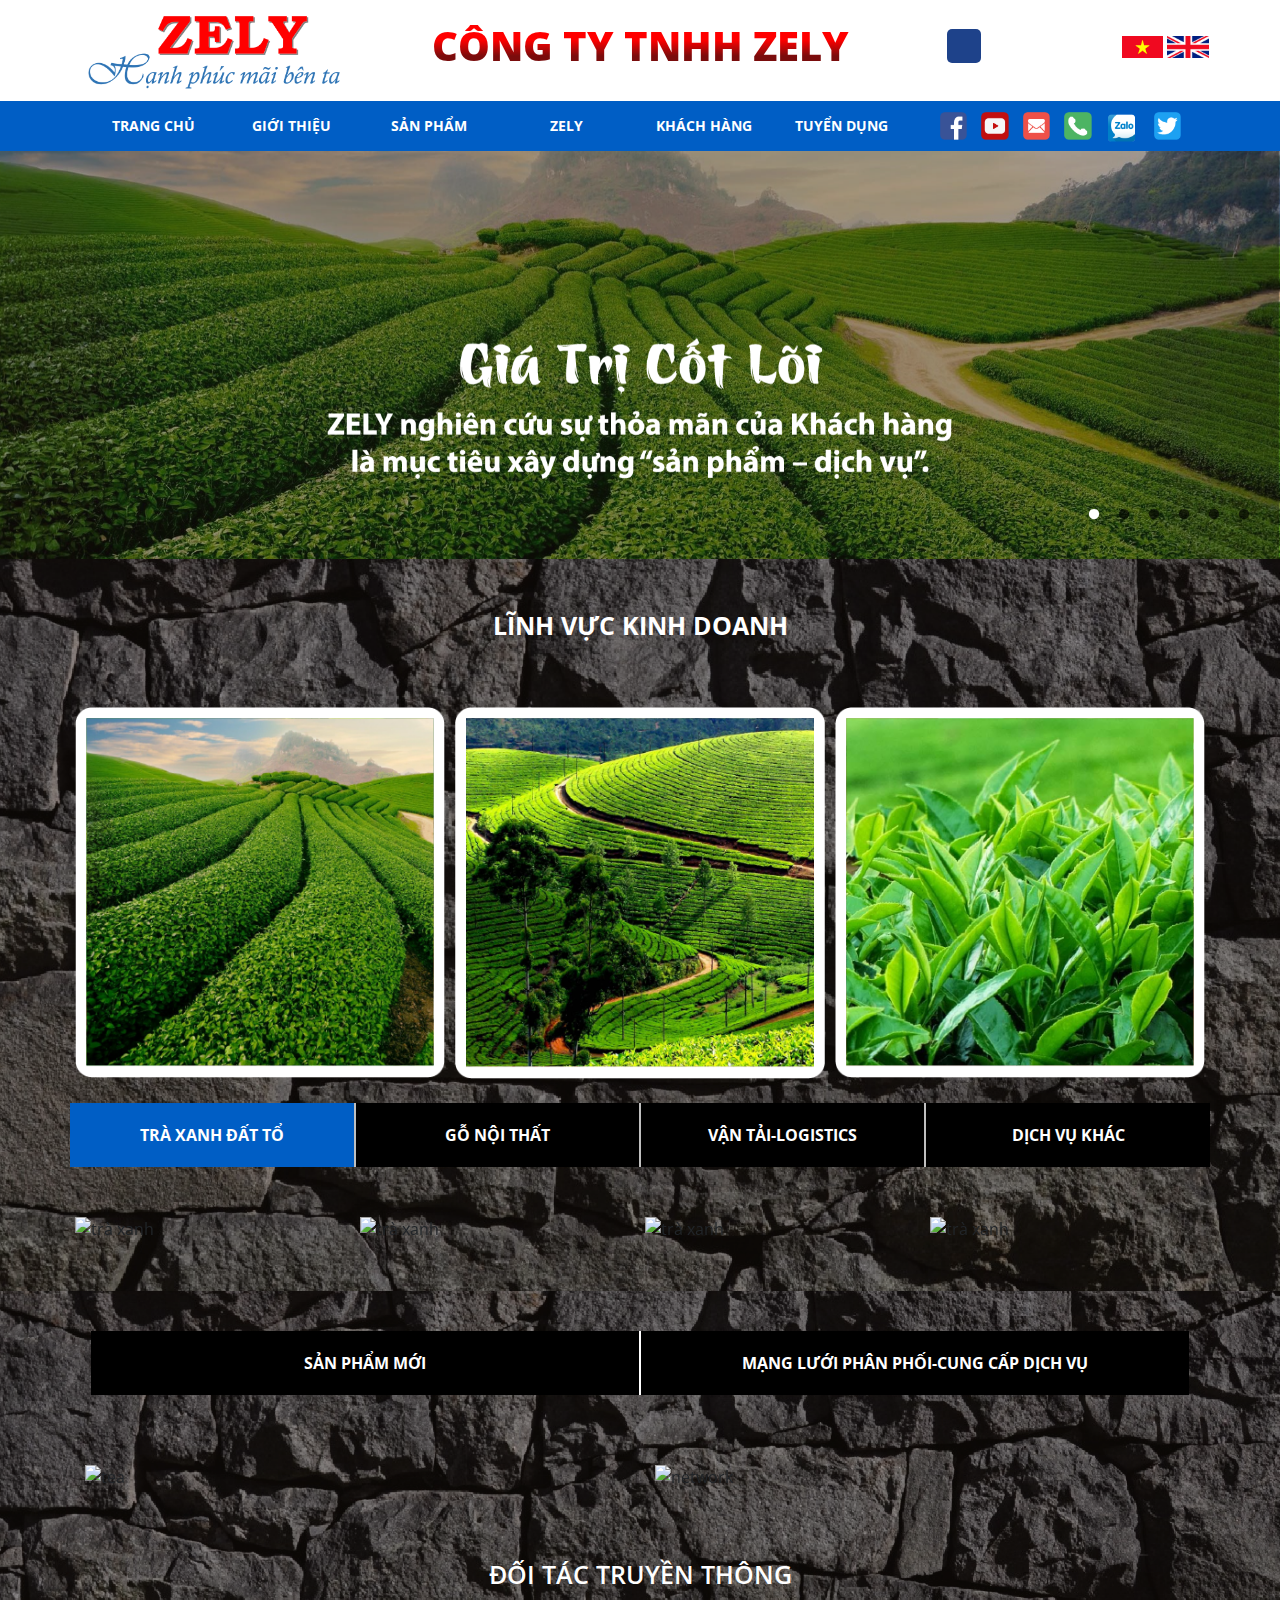
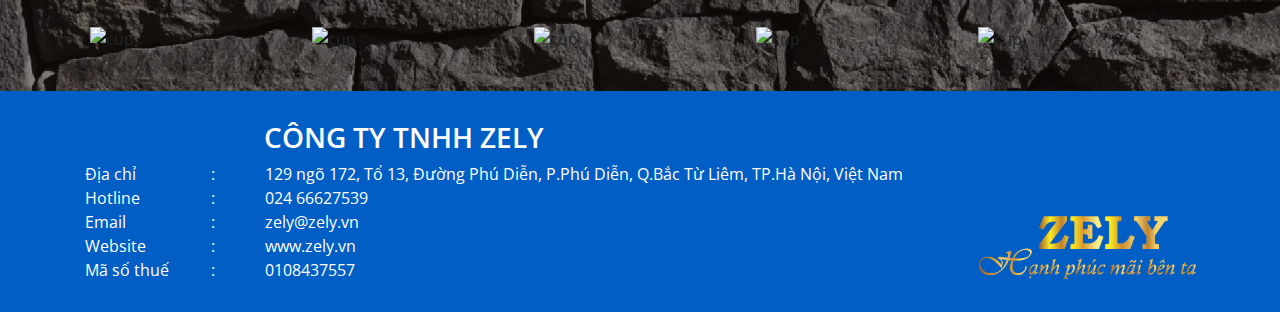
==== commit 019815dc: "update" ====
--- a/index.html
+++ b/index.html
@@ -9,6 +9,7 @@
     <!--CSS-->
     <link rel="shortcut icon" href="IMG/Social/favicon.ico" />
     <link href="https://fonts.googleapis.com/css?family=Open+Sans:300,300i,400,400i,600,600i,700,700i,800,800i&amp;subset=cyrillic,cyrillic-ext,greek,greek-ext,latin-ext,vietnamese" rel="stylesheet">
+    <link href="https://fonts.googleapis.com/css?family=EB+Garamond:400,400i,500,500i,600,600i,700,700i,800,800i&amp;subset=cyrillic,cyrillic-ext,greek,greek-ext,latin-ext,vietnamese" rel="stylesheet">
     <link rel="stylesheet" href="CSS/bootstrap.min.css">
     <link rel="stylesheet" href="CSS/jquery.mmenu.all.css">
     <link rel="stylesheet" href="CSS\jquery.mmenu.css">
@@ -238,20 +239,20 @@
             <div class="row lan-product-new">
                 <div class="col-md-6">
                     <div class="slide-coke">
-                        <img src="IMG/new-product.png" alt="tea">
-                        <img src="IMG/new-product.png" alt="tea">
-                        <img src="IMG/new-product.png" alt="tea">
-                        <img src="IMG/new-product.png" alt="tea">
-                        <img src="IMG/new-product.png" alt="tea">
+                        <img src="IMG/new-product.jpg" alt="tea">
+                        <img src="IMG/new-product.jpg" alt="tea">
+                        <img src="IMG/new-product.jpg" alt="tea">
+                        <img src="IMG/new-product.jpg" alt="tea">
+                        <img src="IMG/new-product.jpg" alt="tea">
                     </div>
                 </div>
                 <div class="col-md-6">
                     <div class="slide-house">
-                        <img src="IMG/network.png" alt="network">
-                        <img src="IMG/network.png" alt="network">
-                        <img src="IMG/network.png" alt="network">
-                        <img src="IMG/network.png" alt="network">
-                        <img src="IMG/network.png" alt="network">
+                        <img src="IMG/network.jpg" alt="network">
+                        <img src="IMG/network.jpg" alt="network">
+                        <img src="IMG/network.jpg" alt="network">
+                        <img src="IMG/network.jpg" alt="network">
+                        <img src="IMG/network.jpg" alt="network">
                     </div>
                 </div>
             </div>
@@ -277,17 +278,17 @@
             <div class="container">
                 <h2 class="title-partner">đối tác truyền thông</h2>
                 <div class="pic-partner">
-                    <img src="IMG/partner1.png" alt="cup">
-                    <img src="IMG/partner2.png" alt="cup">
-                    <img src="IMG/partner3.png" alt="cup">
-                    <img src="IMG/partner1.png" alt="cup">
-                    <img src="IMG/partner2.png" alt="cup">
-                    <img src="IMG/partner3.png" alt="cup">
-                    <img src="IMG/partner4.png" alt="cup">
-                    <img src="IMG/partner1.png" alt="cup">
-                    <img src="IMG/partner2.png" alt="cup">
-                    <img src="IMG/partner3.png" alt="cup">
-                    <img src="IMG/partner4.png" alt="cup">
+                    <img src="IMG/partner1.jpg" alt="cup">
+                    <img src="IMG/partner2.jpg" alt="cup">
+                    <img src="IMG/partner3.jpg" alt="cup">
+                    <img src="IMG/partner1.jpg" alt="cup">
+                    <img src="IMG/partner2.jpg" alt="cup">
+                    <img src="IMG/partner3.jpg" alt="cup">
+                    <img src="IMG/partner4.jpg" alt="cup">
+                    <img src="IMG/partner1.jpg" alt="cup">
+                    <img src="IMG/partner2.jpg" alt="cup">
+                    <img src="IMG/partner3.jpg" alt="cup">
+                    <img src="IMG/partner4.jpg" alt="cup">
                 </div>
             </div>
         </div>
@@ -301,7 +302,7 @@
                 <span> Hotline</span>:
                 <aside> 024 66627539</aside><br>
                 <span> Email</span>:
-                <aside> Zely@zely.vn</aside><br>
+                <aside> zely@zely.vn</aside><br>
                 <span> Website</span>:
                 <aside>www.zely.vn</aside><br>
                 <span> Mã số thuế</span>:
--- a/CSS/style.css
+++ b/CSS/style.css
@@ -953,18 +953,6 @@
     color: #000
 }
 
-.fix-en {}
-
-body {
-    margin: 0;
-    padding: 0;
-    font-family: 'Open Sans', sans-serif
-}
-
-img {
-    width: 100%
-}
-
 .top-header {
     margin-top: 16px
 }
@@ -1897,7 +1885,7 @@
 .about .bg-about .group-about p>span:first-of-type {
     width: 200px;
     font-weight: 700;
-    font-size: 18px
+    font-size: 19px
 }
 
 .about .bg-about .group-about p {
